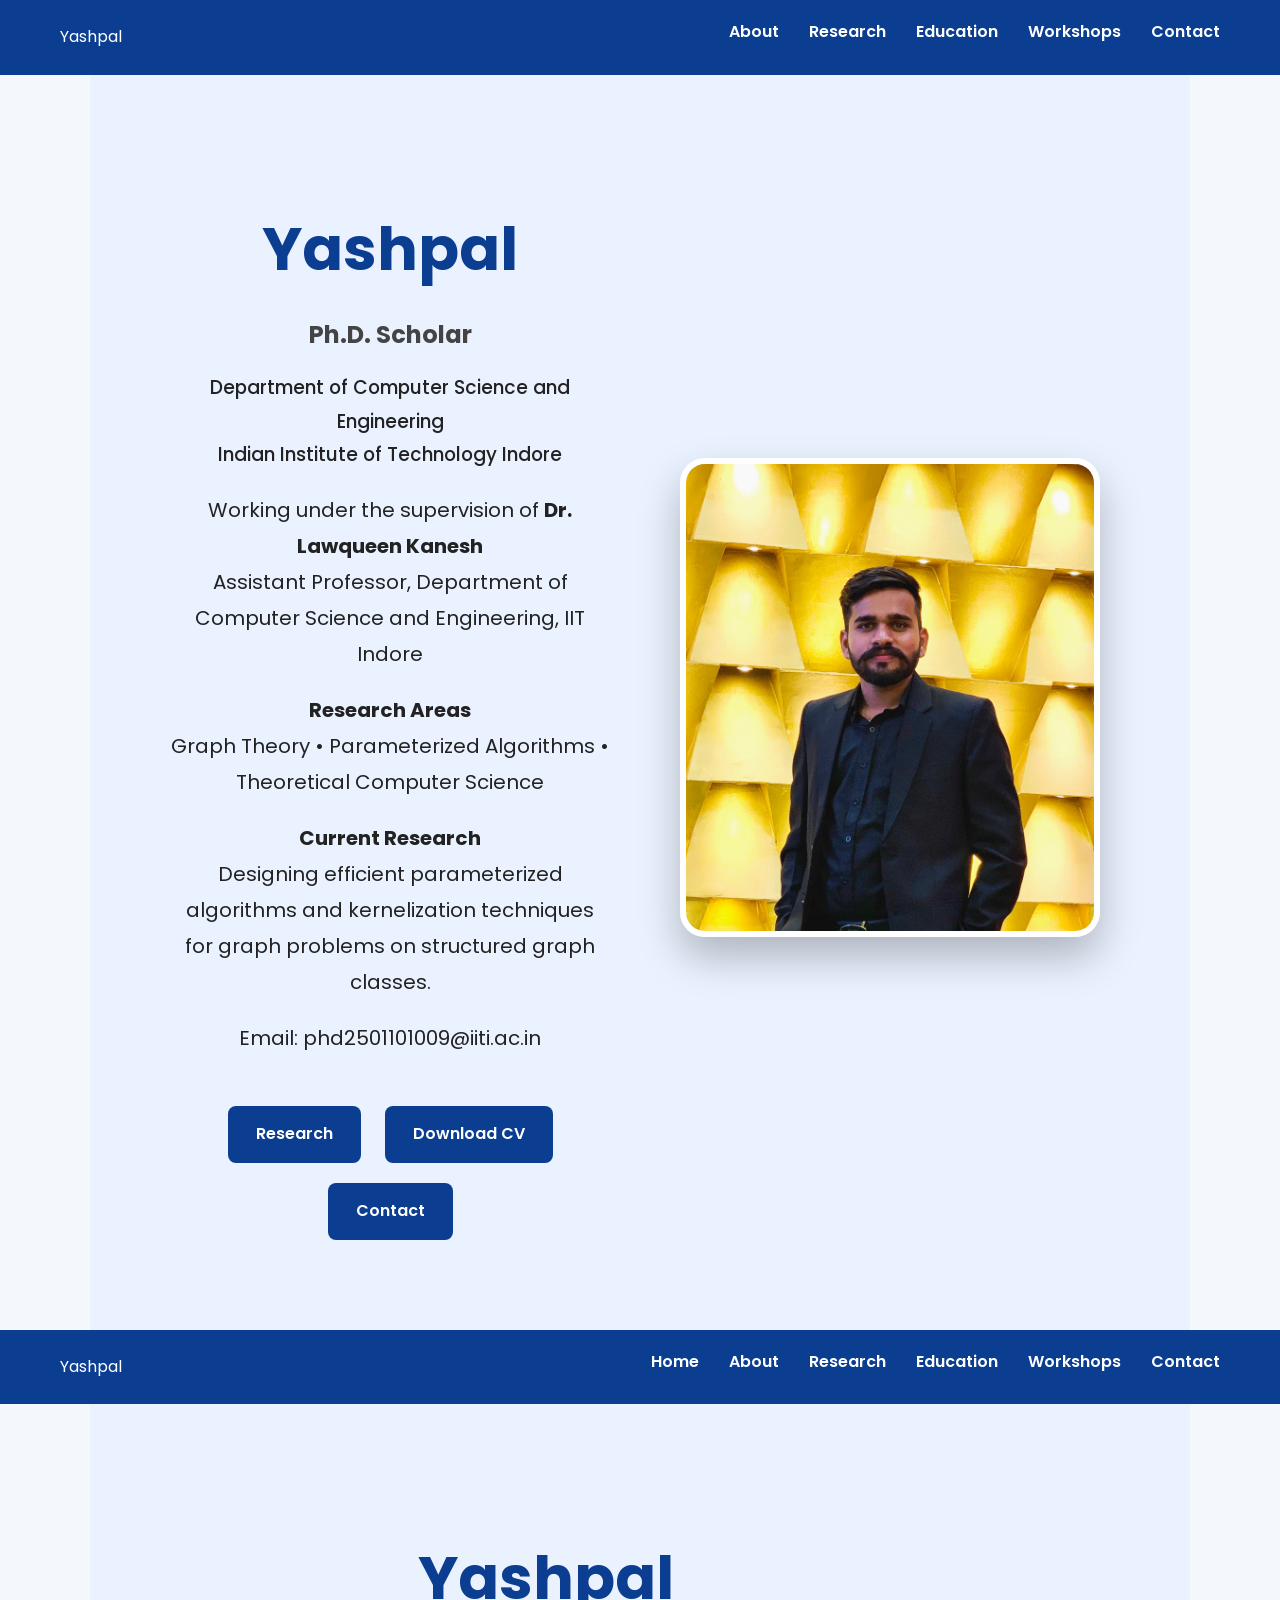
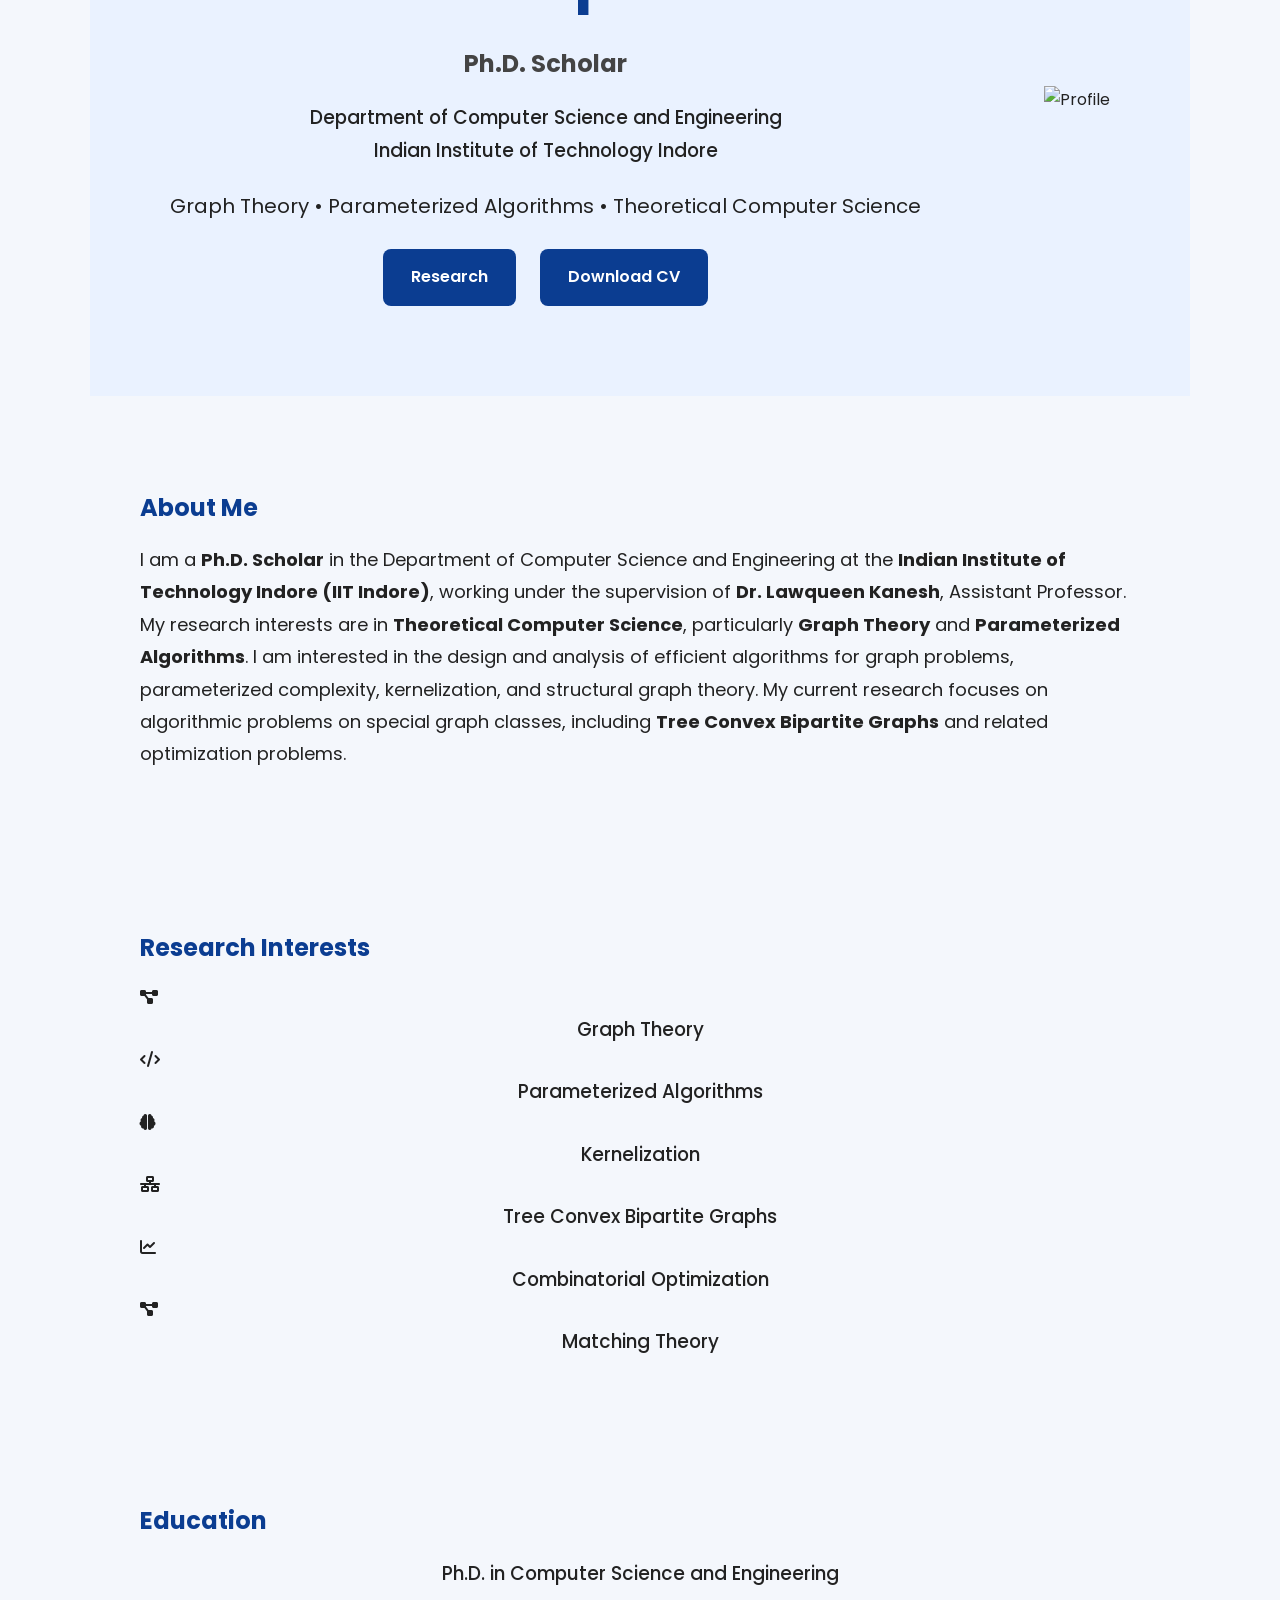
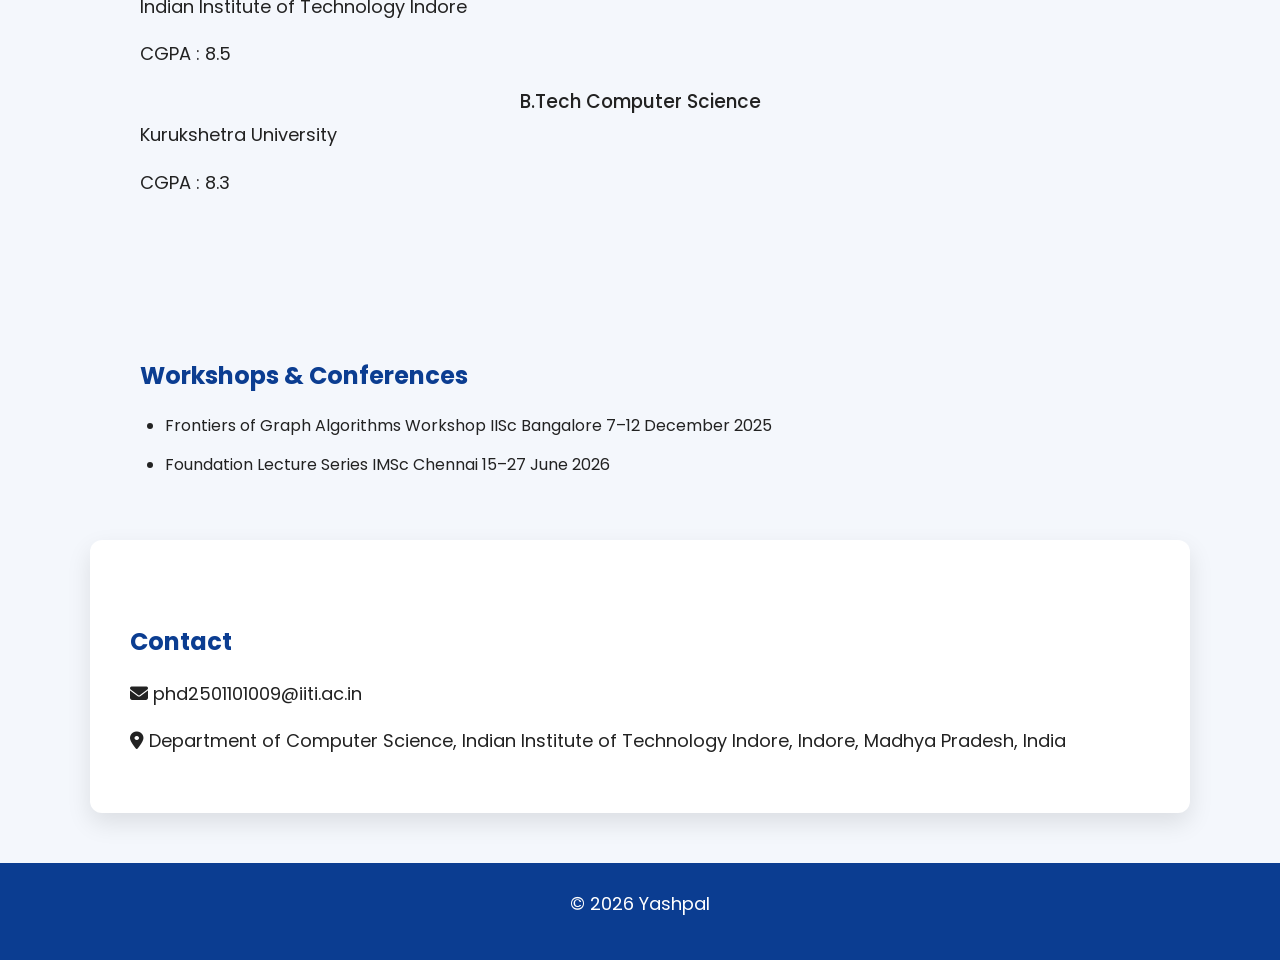
==== index.html @ 0d375c2a "Update index.html" ====
<!DOCTYPE html>
<html lang="en">

<head>

<meta charset="UTF-8">
<meta name="viewport" content="width=device-width, initial-scale=1.0">

<title>Yashpal | Ph.D. Scholar | IIT Indore</title>
<link rel="stylesheet" href="css/style.css">
<link rel="stylesheet" href="css/style.css">

<link
href="https://cdnjs.cloudflare.com/ajax/libs/font-awesome/6.6.0/css/all.min.css"
rel="stylesheet">

<link
href="https://fonts.googleapis.com/css2?family=Poppins:wght@300;400;500;600;700&display=swap"
rel="stylesheet">
<link rel="stylesheet" href="https://cdnjs.cloudflare.com/ajax/libs/font-awesome/6.7.2/css/all.min.css">
</head>

<body>
  <!-- ================= NAVIGATION ================= -->

<header>

<nav class="navbar">

<div class="logo">

Yashpal

</div>

<ul>

<li><a href="#about">About</a></li>

<li><a href="#research">Research</a></li>

<li><a href="#education">Education</a></li>

<li><a href="#workshops">Workshops</a></li>

<li><a href="#contact">Contact</a></li>

</ul>

</nav>

</header>

<!-- ================= HERO ================= -->

<section class="hero">

<div class="hero-text">

<h1>Yashpal</h1>

<h2>Ph.D. Scholar</h2>

<h3>

Department of Computer Science and Engineering

<br>

Indian Institute of Technology Indore

</h3>

<p>

Working under the supervision of

<b>Dr. Lawqueen Kanesh</b>

<br>

Assistant Professor,

Department of Computer Science and Engineering,

IIT Indore

</p>

<p>

<b>Research Areas</b>

<br>

Graph Theory • Parameterized Algorithms • Theoretical Computer Science

</p>
  <p>

<b>Current Research</b>

<br>

Designing efficient parameterized algorithms and kernelization techniques for graph problems on structured graph classes.

</p>

<p>

Email:

phd2501101009@iiti.ac.in

</p>
<div class="hero-buttons">

<a href="#research" class="btn">

Research

</a>

<a href="resume.pdf"

class="btn">

Download CV

</a>

<a href="#contact"

class="btn">

Contact

</a>

</div>
</div>
<div class="hero-image">

<img src="profile.jpg" alt="Yashpal">

</div>
</section>

<!-- ================= NAVBAR ================= -->

<nav class="navbar">

<div class="logo">

Yashpal

</div>

<ul>

<li><a href="#home">Home</a></li>

<li><a href="#about">About</a></li>

<li><a href="#research">Research</a></li>

<li><a href="#education">Education</a></li>

<li><a href="#workshops">Workshops</a></li>

<li><a href="#contact">Contact</a></li>

</ul>

</nav>

<!-- ================= HERO ================= -->

<section id="home" class="hero">

<div class="hero-left">

<h1>Yashpal</h1>

<h2>Ph.D. Scholar</h2>

<h3>

Department of Computer Science and Engineering

<br>

Indian Institute of Technology Indore

</h3>

<p>

Graph Theory • Parameterized Algorithms •

Theoretical Computer Science

</p>

<div class="buttons">

<a href="#research" class="btn">

Research

</a>

<a href="resume.pdf"

class="btn btn2"

download>

Download CV

</a>

</div>

</div>

<div class="hero-right">

<img src="images/profile.jpg"

alt="Profile">

</div>

</section>

<!-- ================= ABOUT ================= -->

<section id="about">

<h2>About Me</h2>

<p>

I am a <b>Ph.D. Scholar</b> in the Department of Computer Science and Engineering at the <b>Indian Institute of Technology Indore (IIT Indore)</b>, working under the supervision of <b>Dr. Lawqueen Kanesh</b>, Assistant Professor.

My research interests are in <b>Theoretical Computer Science</b>, particularly <b>Graph Theory</b> and <b>Parameterized Algorithms</b>. I am interested in the design and analysis of efficient algorithms for graph problems, parameterized complexity, kernelization, and structural graph theory. My current research focuses on algorithmic problems on special graph classes, including <b>Tree Convex Bipartite Graphs</b> and related optimization problems.

</p>

</section>

<!-- ================= RESEARCH ================= -->

<section id="research">

<h2>Research Interests</h2>

<div class="cards">

<div class="card">

<i class="fa-solid fa-project-diagram"></i>

<h3>Graph Theory</h3>

</div>

<div class="card">

<i class="fa-solid fa-code"></i>

<h3>Parameterized Algorithms</h3>

</div>

<div class="card">

<i class="fa-solid fa-brain"></i>

<h3>Kernelization</h3>

</div>

<div class="card">

<i class="fa-solid fa-network-wired"></i>

<h3>Tree Convex Bipartite Graphs</h3>

</div>
<div class="card">

<i class="fa-solid fa-chart-line"></i>

<h3>Combinatorial Optimization</h3>

</div>
  <div class="card">

<i class="fa-solid fa-diagram-project"></i>

<h3>Matching Theory</h3>

</div>
</div>

</section>

<!-- ================= EDUCATION ================= -->

<section id="education">

<h2>Education</h2>

<div class="timeline">

<div class="item">

<h3>

Ph.D. in Computer Science and Engineering

</h3>

<p>

Indian Institute of Technology Indore

</p>

<p>

CGPA : 8.5

</p>

</div>

<div class="item">

<h3>

B.Tech Computer Science

</h3>

<p>

Kurukshetra University

</p>

<p>

CGPA : 8.3

</p>

</div>

</div>

</section>

<!-- ================= WORKSHOPS ================= -->

<section id="workshops">

<h2>Workshops & Conferences</h2>

<ul>

<li>

Frontiers of Graph Algorithms Workshop

IISc Bangalore

7–12 December 2025

</li>

<li>

Foundation Lecture Series

IMSc Chennai

15–27 June 2026

</li>

</ul>

</section>

<!-- ================= CONTACT ================= -->

<section id="contact">

<h2>Contact</h2>

<p>

<i class="fa-solid fa-envelope"></i>

phd2501101009@iiti.ac.in

</p>

<p>

<i class="fa-solid fa-location-dot"></i>

Department of Computer Science,

Indian Institute of Technology Indore,

Indore,

Madhya Pradesh,

India

</p>

</section>

<footer>

<p>

© 2026 Yashpal

</p>

</footer>

<script src="js/script.js"></script>

</body>

</html>
---- css/style.css ----
/* ===========================
   Google Font
=========================== */

@import url('https://fonts.googleapis.com/css2?family=Poppins:wght@300;400;500;600;700&display=swap');

/* ===========================
   Reset
=========================== */

*{
    margin:0;
    padding:0;
    box-sizing:border-box;
    font-family:'Poppins',sans-serif;
}

/* ===========================
   Body
=========================== */

body{

    background:#f4f7fc;

    color:#222;

    line-height:1.8;

}

/* ===========================
   Headings
=========================== */

h1{

    font-size:55px;

    color:#0b3d91;

    text-align:center;

    margin-top:40px;

}

h2{

    color:#0b3d91;

    margin-top:40px;

    margin-bottom:15px;

}

h3{

    text-align:center;

    font-weight:500;

}

/* ===========================
   Paragraph
=========================== */

p{

    font-size:18px;

    margin-bottom:15px;

}

/* ===========================
   List
=========================== */

ul{

    margin-left:25px;

}

li{

    margin-bottom:10px;

}

/* ===========================
   Section
=========================== */

section{

    max-width:1100px;

    margin:auto;

    padding:50px;

}

/* ===========================
   Horizontal Line
=========================== */

hr{

    margin:40px 0;

    border:1px solid #ddd;

}

/* ===========================
   Contact
=========================== */

#contact{

    background:white;

    padding:40px;

    border-radius:12px;

    box-shadow:0px 10px 25px rgba(0,0,0,0.1);

}

/* ===========================
   Footer
=========================== */

footer{

    text-align:center;

    padding:25px;

    background:#0b3d91;

    color:white;

    margin-top:50px;

}
/* ================= NAVBAR ================= */

.navbar{

display:flex;

justify-content:space-between;

align-items:center;

background:#0B3D91;

padding:18px 60px;

color:white;

}

.navbar ul{

display:flex;

list-style:none;

gap:30px;

}

.navbar a{

text-decoration:none;

color:white;

font-weight:600;

}

.navbar a:hover{

color:#FFD54F;

}

/* ================= HERO ================= */

.hero{

padding:80px;

text-align:center;

background:#EAF2FF;

}

.hero h1{

font-size:60px;

color:#0B3D91;

}

.hero h2{

color:#444;

margin-top:10px;

}

.hero p{

margin-top:20px;

font-size:20px;

}
/* ================= Buttons ================= */

.hero-buttons{

margin-top:40px;

}

.btn{

display:inline-block;

padding:14px 28px;

background:#0B3D91;

color:white;

text-decoration:none;

margin:10px;

border-radius:8px;

font-weight:600;

transition:.3s;

}

.btn:hover{

background:#FFD54F;

color:black;

transform:translateY(-3px);

}
/* ================= Hero Layout ================= */

.hero{

display:flex;

justify-content:space-between;

align-items:center;

padding:80px;

gap:60px;

flex-wrap:wrap;

}

.hero-text{

flex:1;

min-width:350px;

}

.hero-image{

flex:1;

text-align:center;

}

.hero-image img{

width:420px;

max-width:100%;

border-radius:25px;

box-shadow:0px 20px 40px rgba(0,0,0,.25);

border:6px solid white;

transition:.4s;

}

.hero-image img:hover{

transform:scale(1.03);

}
---- css/style.css ----
/* ===========================
   Google Font
=========================== */

@import url('https://fonts.googleapis.com/css2?family=Poppins:wght@300;400;500;600;700&display=swap');

/* ===========================
   Reset
=========================== */

*{
    margin:0;
    padding:0;
    box-sizing:border-box;
    font-family:'Poppins',sans-serif;
}

/* ===========================
   Body
=========================== */

body{

    background:#f4f7fc;

    color:#222;

    line-height:1.8;

}

/* ===========================
   Headings
=========================== */

h1{

    font-size:55px;

    color:#0b3d91;

    text-align:center;

    margin-top:40px;

}

h2{

    color:#0b3d91;

    margin-top:40px;

    margin-bottom:15px;

}

h3{

    text-align:center;

    font-weight:500;

}

/* ===========================
   Paragraph
=========================== */

p{

    font-size:18px;

    margin-bottom:15px;

}

/* ===========================
   List
=========================== */

ul{

    margin-left:25px;

}

li{

    margin-bottom:10px;

}

/* ===========================
   Section
=========================== */

section{

    max-width:1100px;

    margin:auto;

    padding:50px;

}

/* ===========================
   Horizontal Line
=========================== */

hr{

    margin:40px 0;

    border:1px solid #ddd;

}

/* ===========================
   Contact
=========================== */

#contact{

    background:white;

    padding:40px;

    border-radius:12px;

    box-shadow:0px 10px 25px rgba(0,0,0,0.1);

}

/* ===========================
   Footer
=========================== */

footer{

    text-align:center;

    padding:25px;

    background:#0b3d91;

    color:white;

    margin-top:50px;

}
/* ================= NAVBAR ================= */

.navbar{

display:flex;

justify-content:space-between;

align-items:center;

background:#0B3D91;

padding:18px 60px;

color:white;

}

.navbar ul{

display:flex;

list-style:none;

gap:30px;

}

.navbar a{

text-decoration:none;

color:white;

font-weight:600;

}

.navbar a:hover{

color:#FFD54F;

}

/* ================= HERO ================= */

.hero{

padding:80px;

text-align:center;

background:#EAF2FF;

}

.hero h1{

font-size:60px;

color:#0B3D91;

}

.hero h2{

color:#444;

margin-top:10px;

}

.hero p{

margin-top:20px;

font-size:20px;

}
/* ================= Buttons ================= */

.hero-buttons{

margin-top:40px;

}

.btn{

display:inline-block;

padding:14px 28px;

background:#0B3D91;

color:white;

text-decoration:none;

margin:10px;

border-radius:8px;

font-weight:600;

transition:.3s;

}

.btn:hover{

background:#FFD54F;

color:black;

transform:translateY(-3px);

}
/* ================= Hero Layout ================= */

.hero{

display:flex;

justify-content:space-between;

align-items:center;

padding:80px;

gap:60px;

flex-wrap:wrap;

}

.hero-text{

flex:1;

min-width:350px;

}

.hero-image{

flex:1;

text-align:center;

}

.hero-image img{

width:420px;

max-width:100%;

border-radius:25px;

box-shadow:0px 20px 40px rgba(0,0,0,.25);

border:6px solid white;

transition:.4s;

}

.hero-image img:hover{

transform:scale(1.03);

}
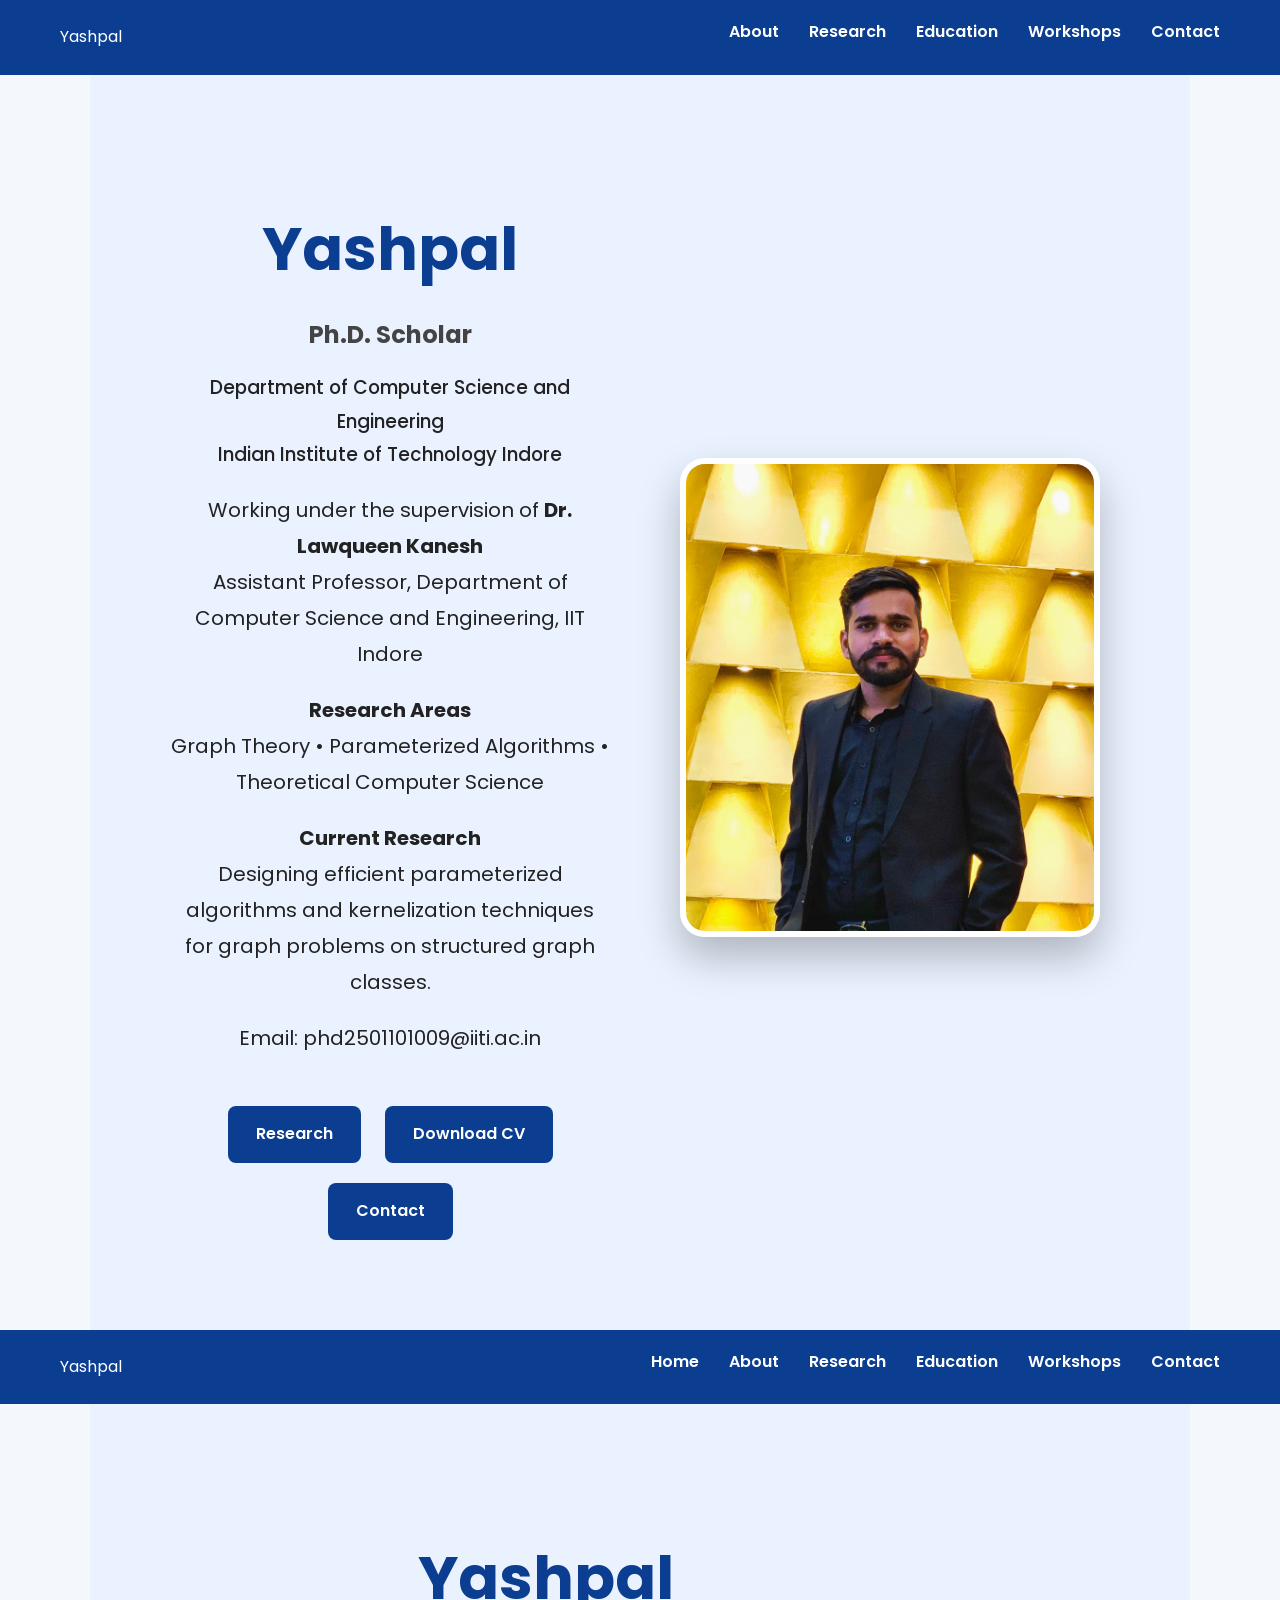
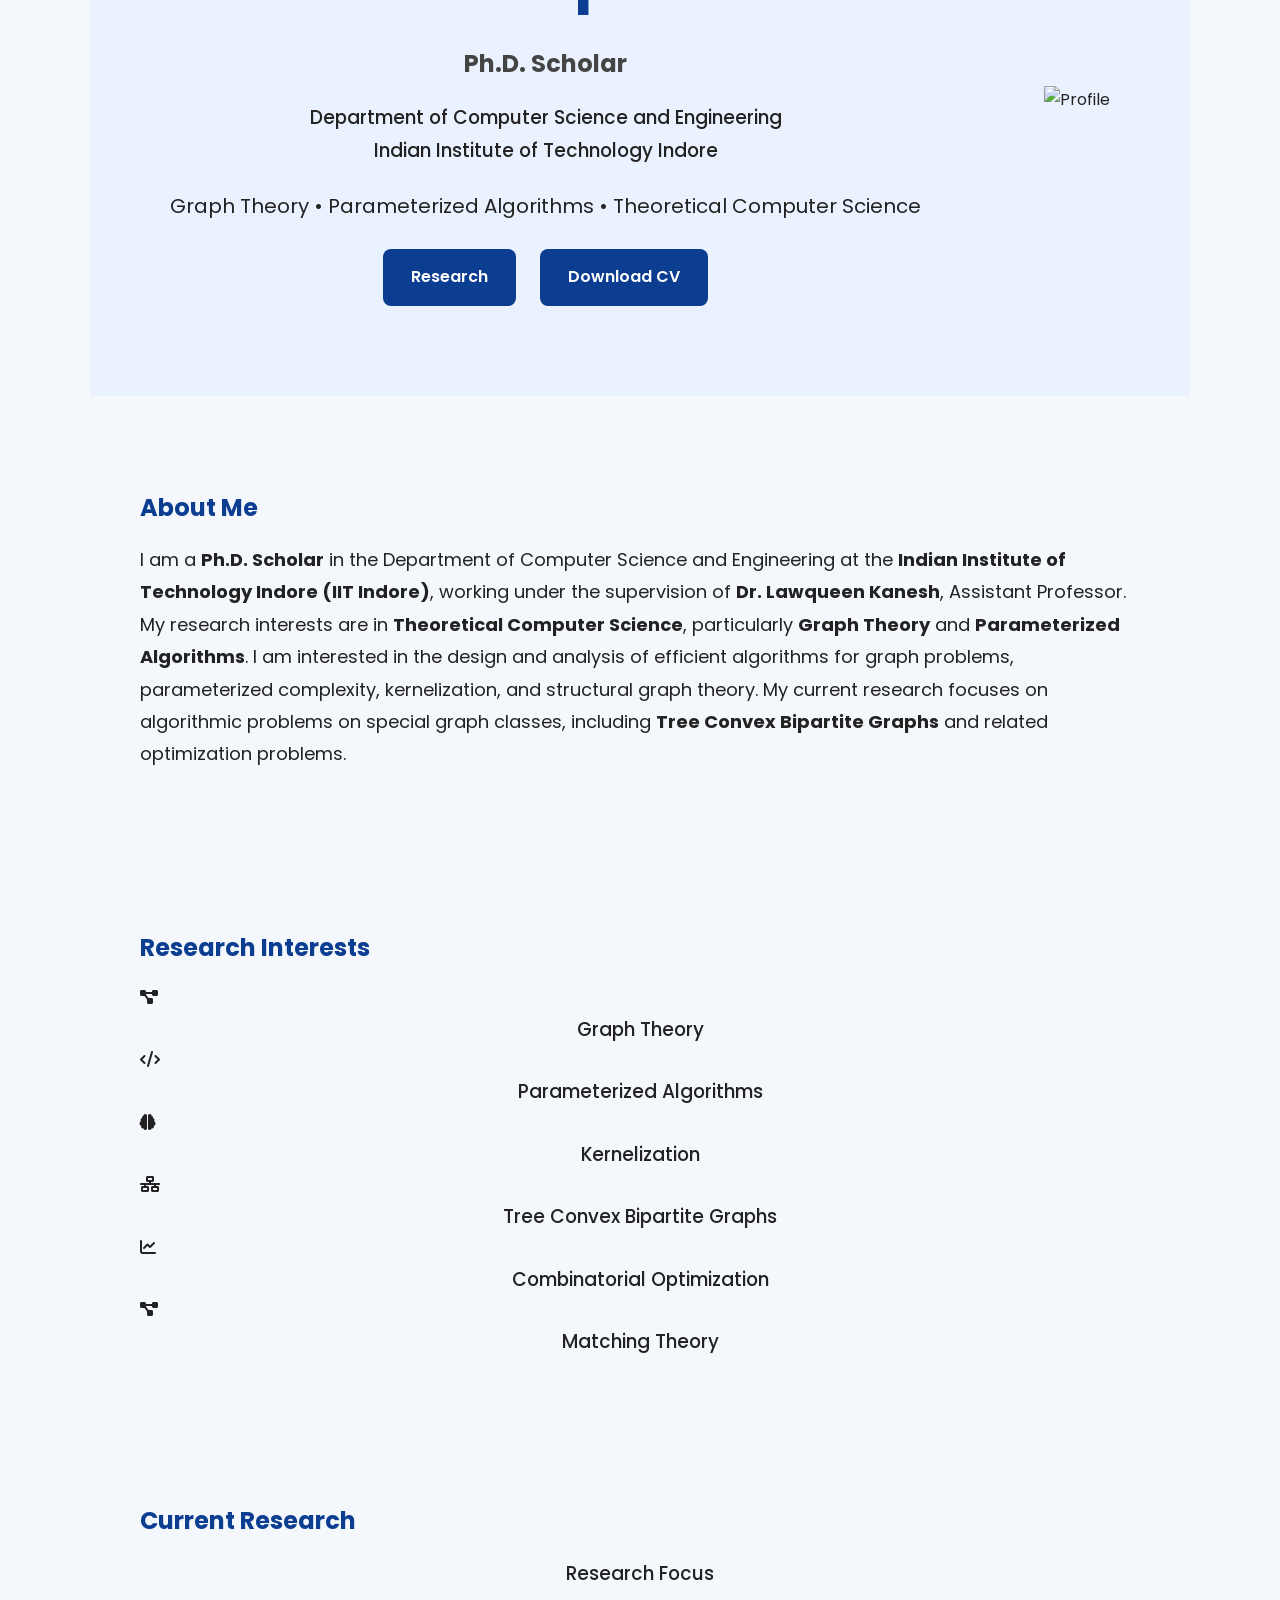
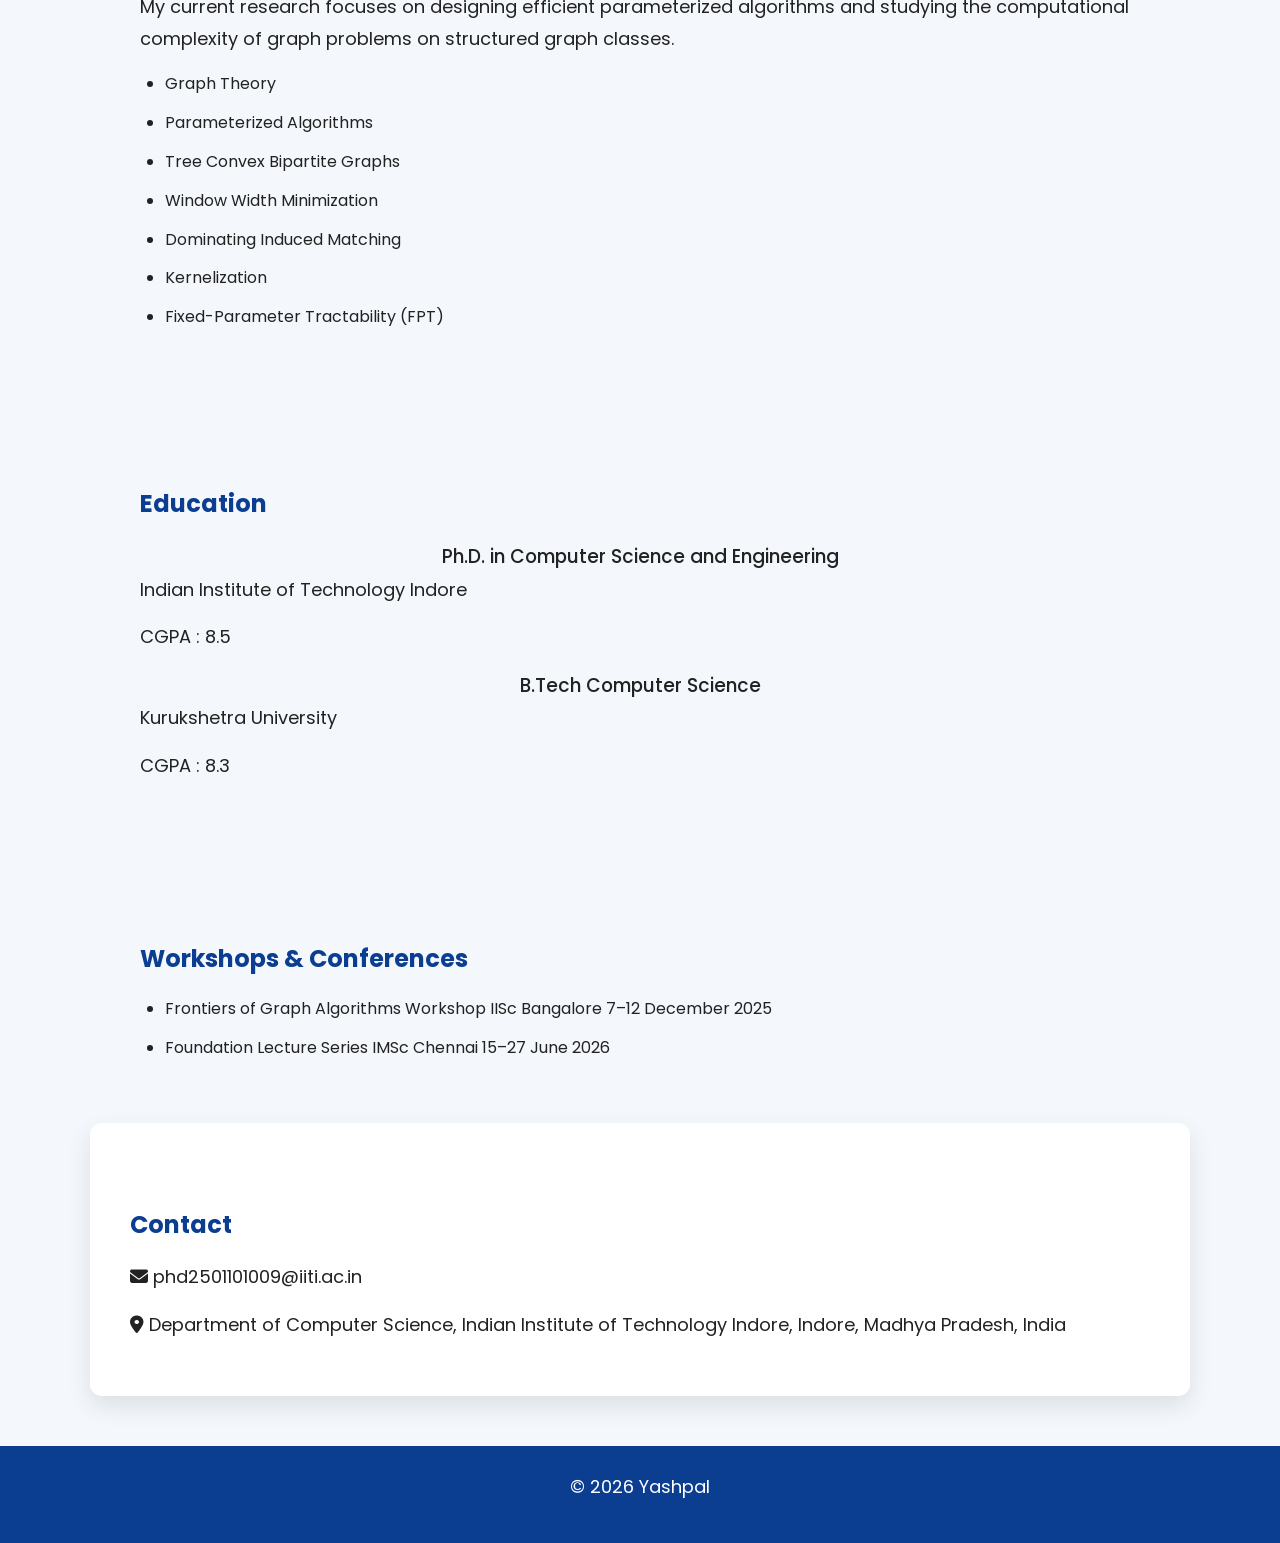
==== commit 40a0770b: "Update index.html" ====
--- a/index.html
+++ b/index.html
@@ -306,7 +306,43 @@
 </div>
 
 </section>
-
+<!-- ================= CURRENT RESEARCH ================= -->
+
+<section id="current-research">
+
+<h2>Current Research</h2>
+
+<div class="research-box">
+
+<h3>Research Focus</h3>
+
+<p>
+
+My current research focuses on designing efficient parameterized algorithms and studying the computational complexity of graph problems on structured graph classes.
+
+</p>
+
+<ul>
+
+<li>Graph Theory</li>
+
+<li>Parameterized Algorithms</li>
+
+<li>Tree Convex Bipartite Graphs</li>
+
+<li>Window Width Minimization</li>
+
+<li>Dominating Induced Matching</li>
+
+<li>Kernelization</li>
+
+<li>Fixed-Parameter Tractability (FPT)</li>
+
+</ul>
+
+</div>
+
+</section>
 <!-- ================= EDUCATION ================= -->
 
 <section id="education">
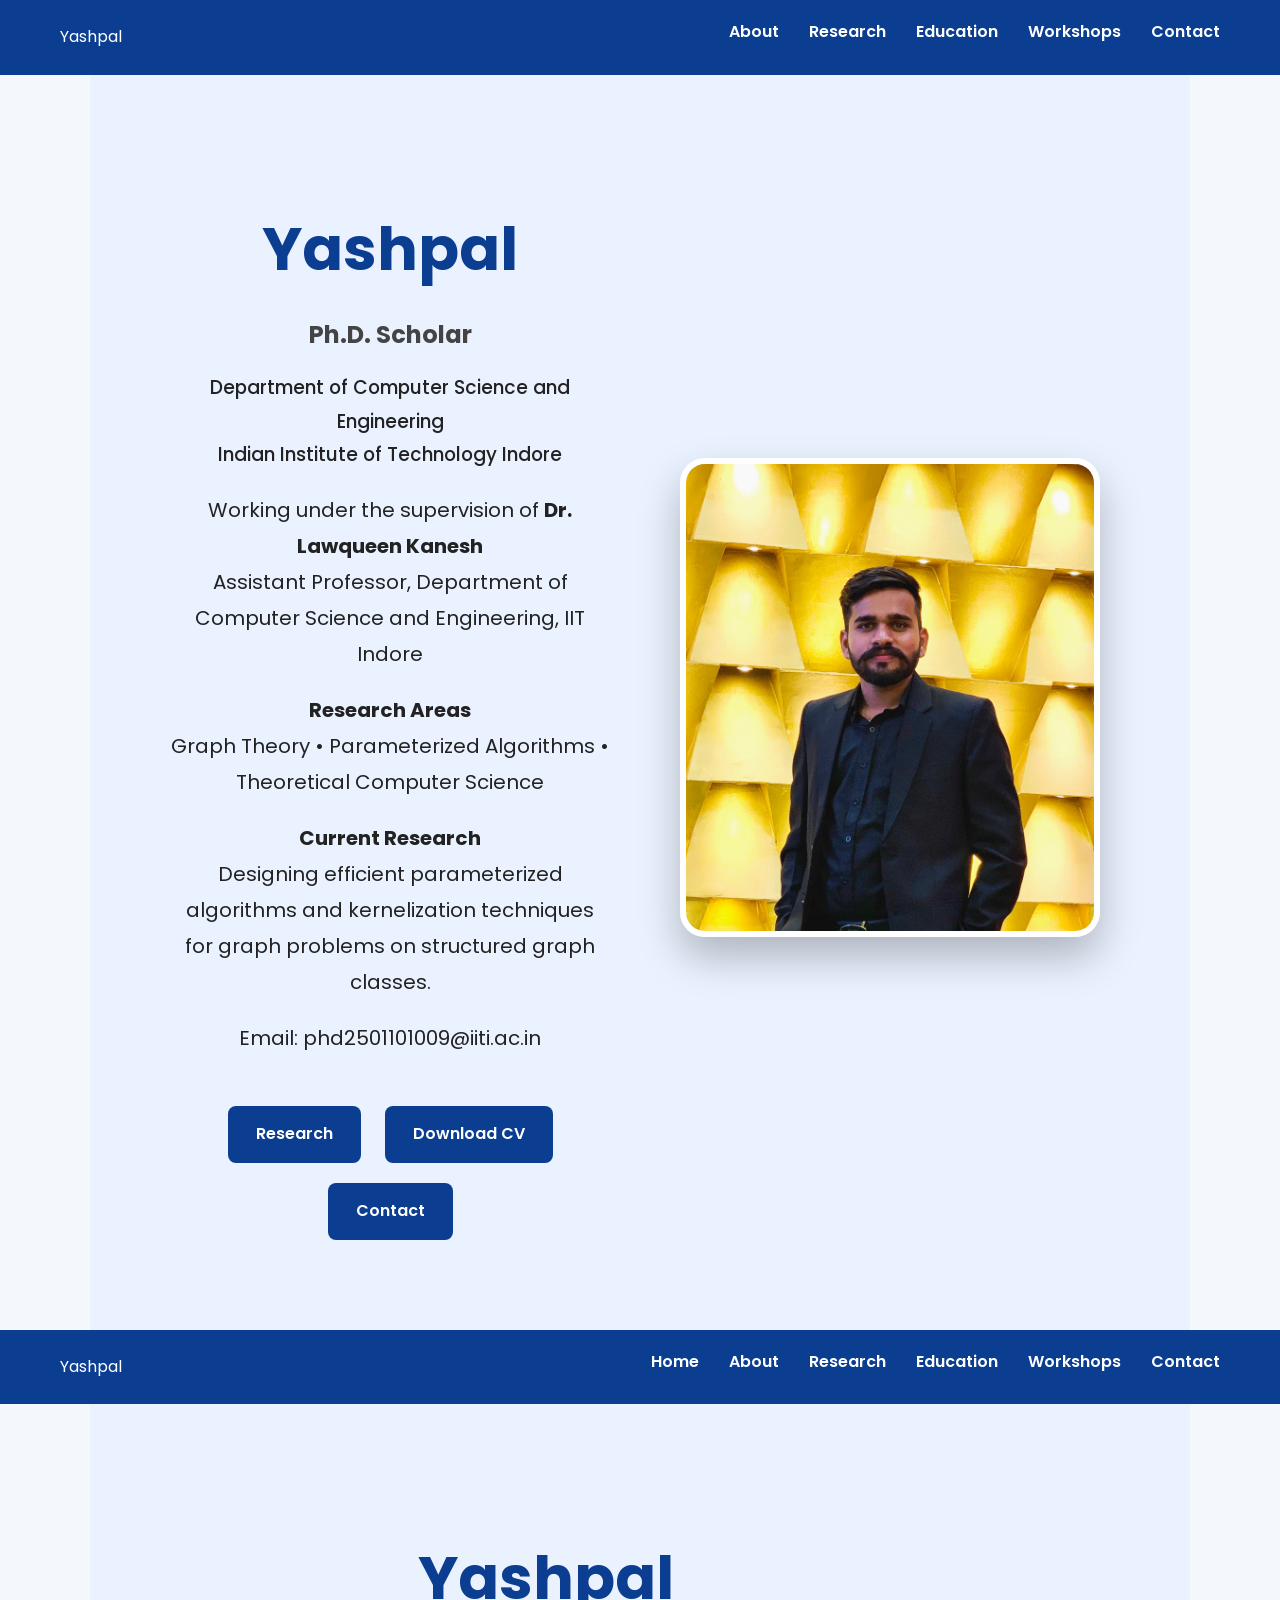
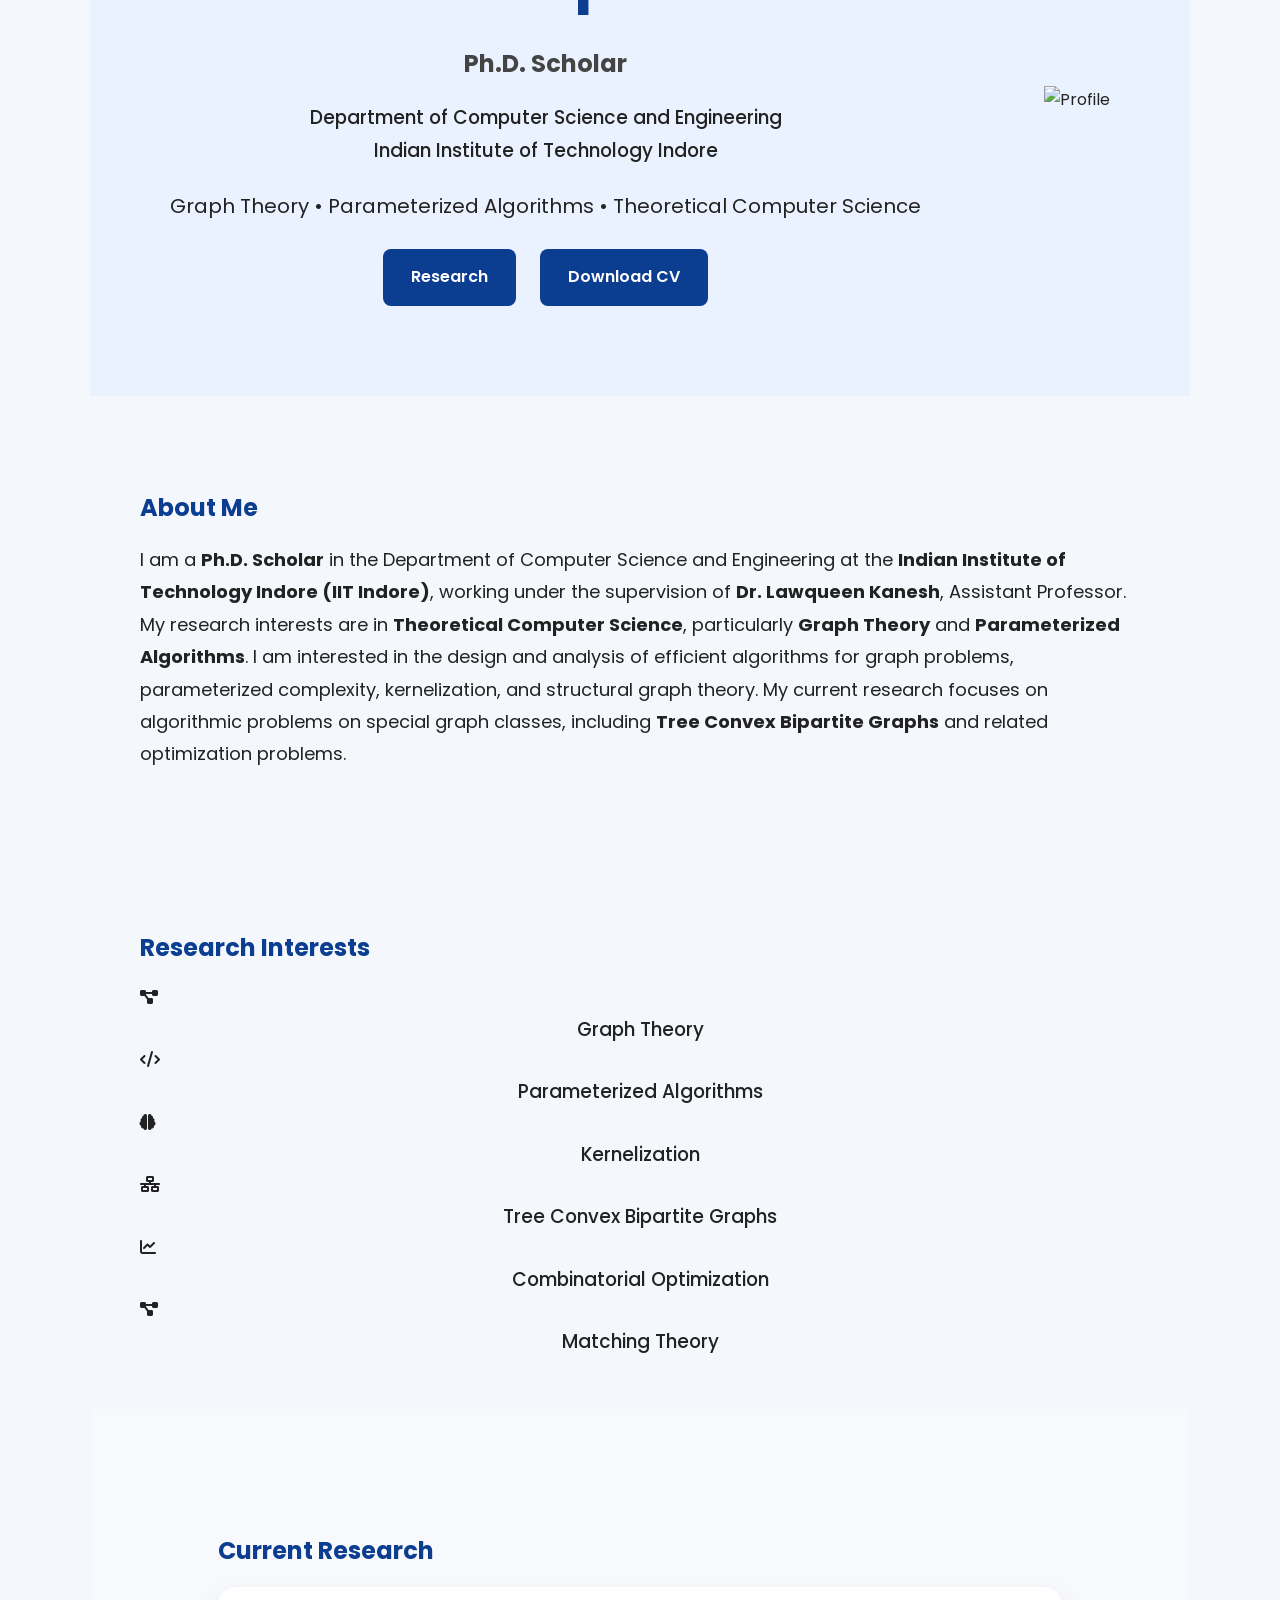
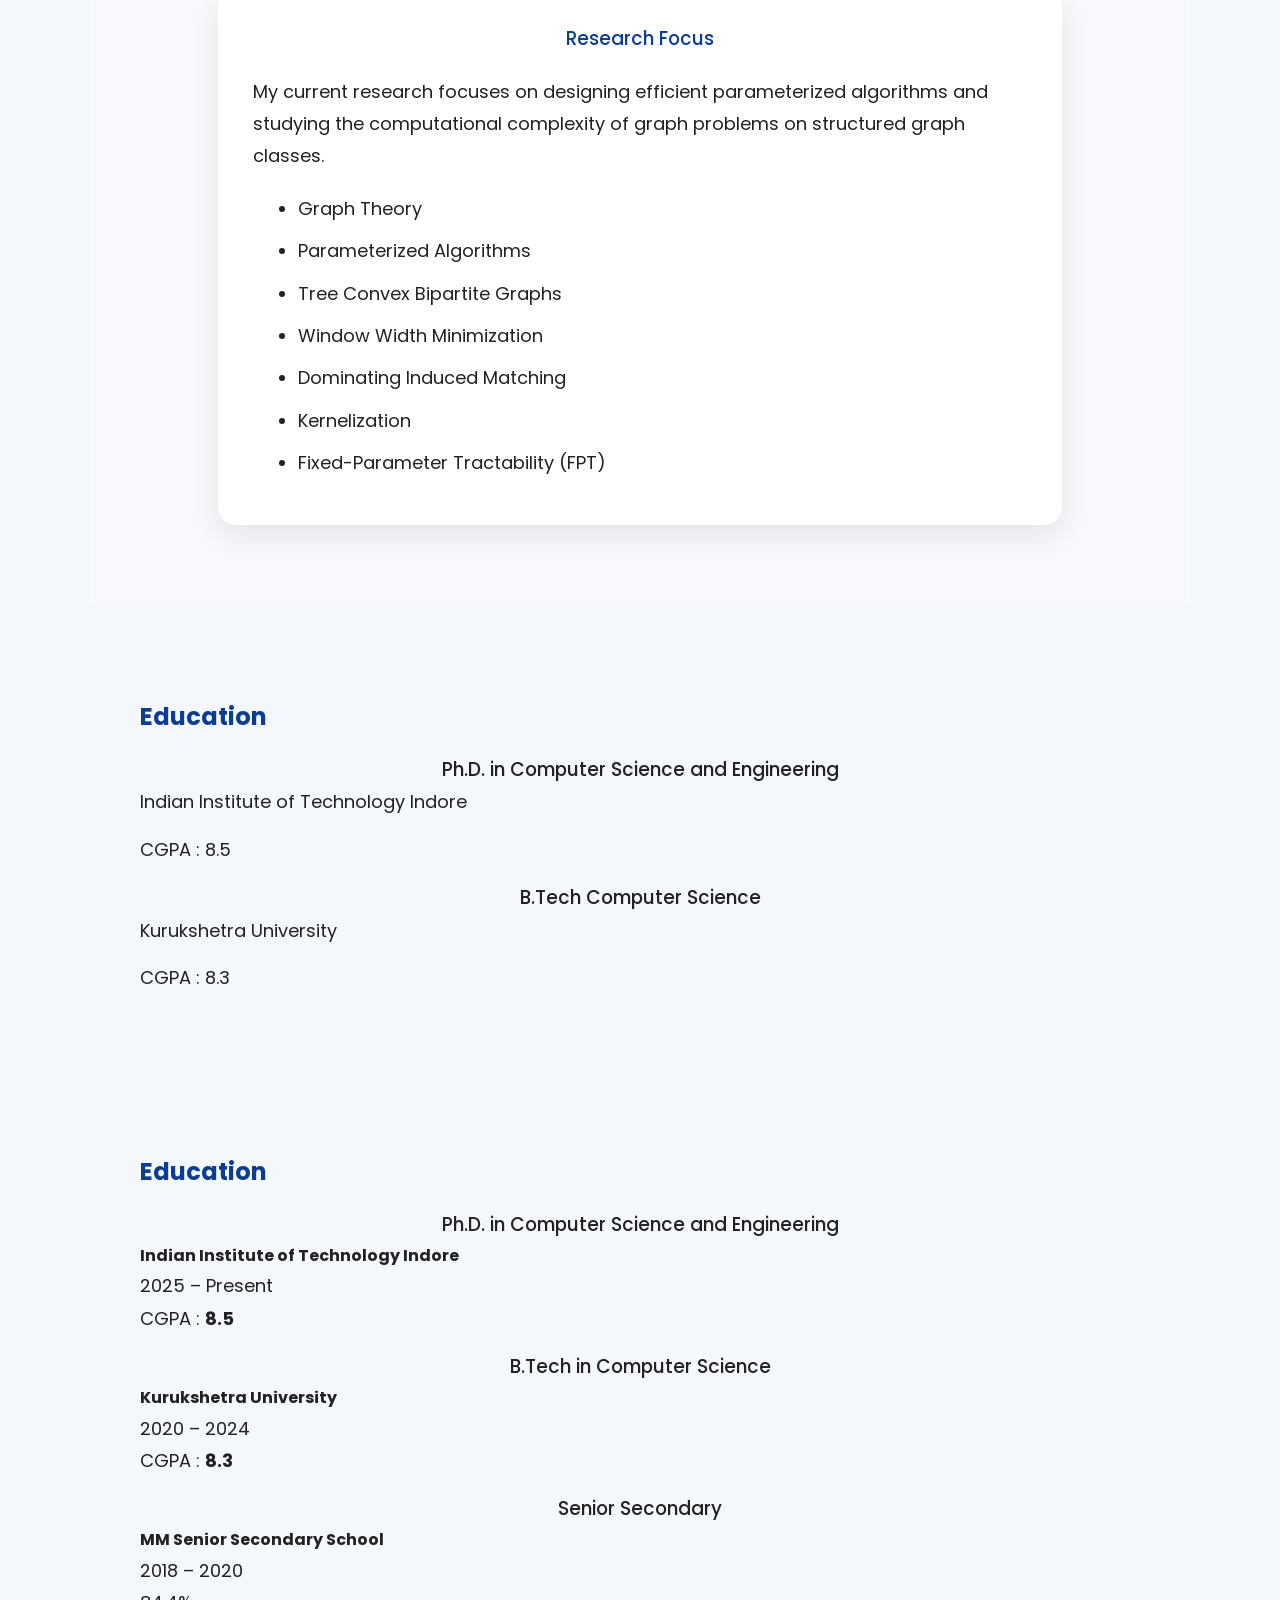
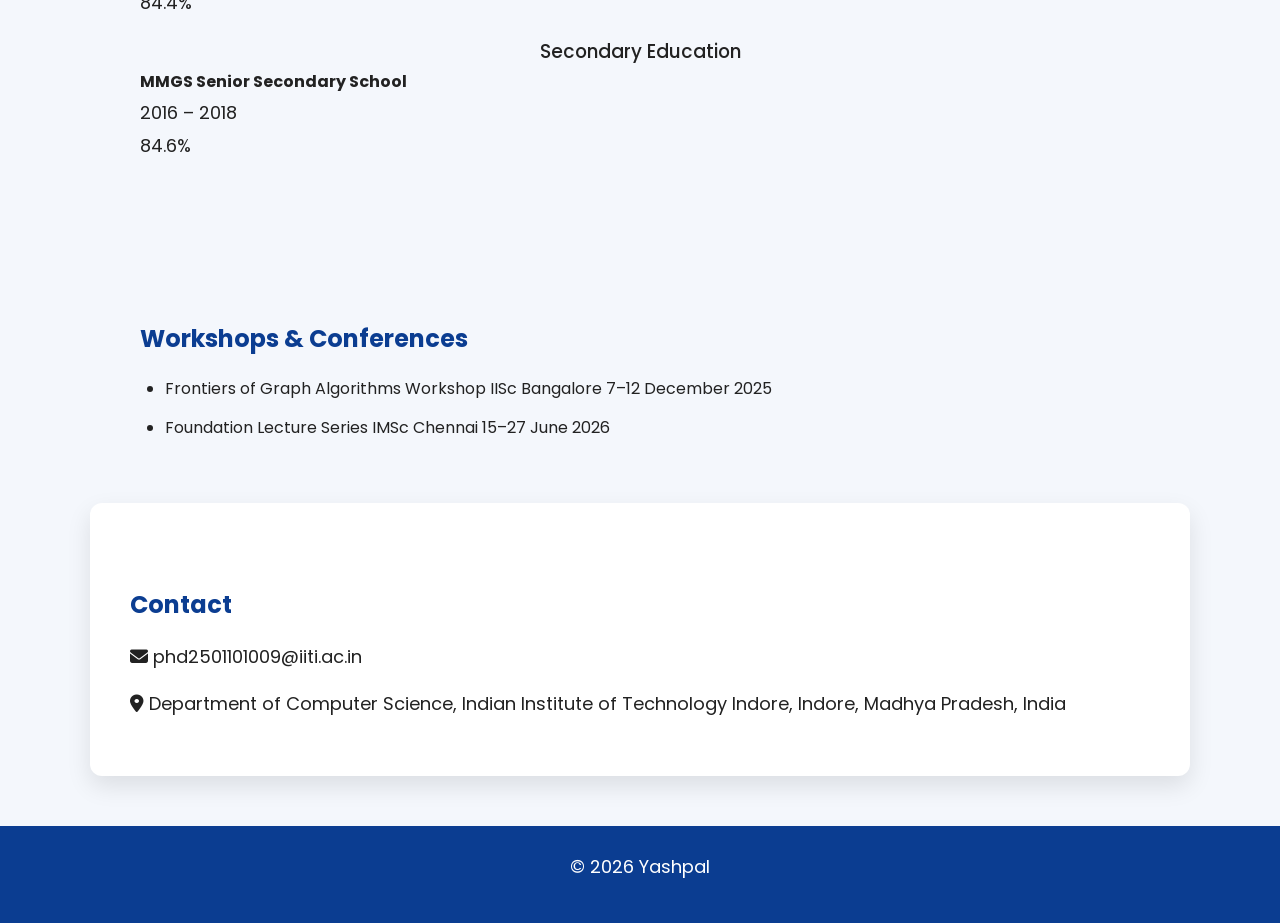
==== commit 97b91680: "Add education section to index.html" ====
--- a/index.html
+++ b/index.html
@@ -398,6 +398,89 @@
 </div>
 
 </section>
+  <!-- ================= EDUCATION ================= -->
+
+<section id="education">
+
+<h2>Education</h2>
+
+<div class="timeline">
+
+<div class="timeline-item">
+
+<h3>Ph.D. in Computer Science and Engineering</h3>
+
+<h4>Indian Institute of Technology Indore</h4>
+
+<p>
+
+2025 – Present
+
+<br>
+
+CGPA : <b>8.5</b>
+
+</p>
+
+</div>
+
+<div class="timeline-item">
+
+<h3>B.Tech in Computer Science</h3>
+
+<h4>Kurukshetra University</h4>
+
+<p>
+
+2020 – 2024
+
+<br>
+
+CGPA : <b>8.3</b>
+
+</p>
+
+</div>
+
+<div class="timeline-item">
+
+<h3>Senior Secondary</h3>
+
+<h4>MM Senior Secondary School</h4>
+
+<p>
+
+2018 – 2020
+
+<br>
+
+84.4%
+
+</p>
+
+</div>
+
+<div class="timeline-item">
+
+<h3>Secondary Education</h3>
+
+<h4>MMGS Senior Secondary School</h4>
+
+<p>
+
+2016 – 2018
+
+<br>
+
+84.6%
+
+</p>
+
+</div>
+
+</div>
+
+</section>
 
 <!-- ================= WORKSHOPS ================= -->
 
--- a/css/style.css
+++ b/css/style.css
@@ -323,3 +323,50 @@
 transform:scale(1.03);
 
 }
+/*==========================
+Current Research
+==========================*/
+
+#current-research{
+
+padding:80px 10%;
+
+background:#f8f9fc;
+
+}
+
+.research-box{
+
+background:white;
+
+padding:35px;
+
+border-radius:18px;
+
+box-shadow:0 12px 30px rgba(0,0,0,.08);
+
+}
+
+.research-box h3{
+
+color:#0B3D91;
+
+margin-bottom:20px;
+
+}
+
+.research-box ul{
+
+margin-top:20px;
+
+padding-left:20px;
+
+}
+
+.research-box li{
+
+margin:10px 0;
+
+font-size:18px;
+
+}
--- a/css/style.css
+++ b/css/style.css
@@ -323,3 +323,50 @@
 transform:scale(1.03);
 
 }
+/*==========================
+Current Research
+==========================*/
+
+#current-research{
+
+padding:80px 10%;
+
+background:#f8f9fc;
+
+}
+
+.research-box{
+
+background:white;
+
+padding:35px;
+
+border-radius:18px;
+
+box-shadow:0 12px 30px rgba(0,0,0,.08);
+
+}
+
+.research-box h3{
+
+color:#0B3D91;
+
+margin-bottom:20px;
+
+}
+
+.research-box ul{
+
+margin-top:20px;
+
+padding-left:20px;
+
+}
+
+.research-box li{
+
+margin:10px 0;
+
+font-size:18px;
+
+}
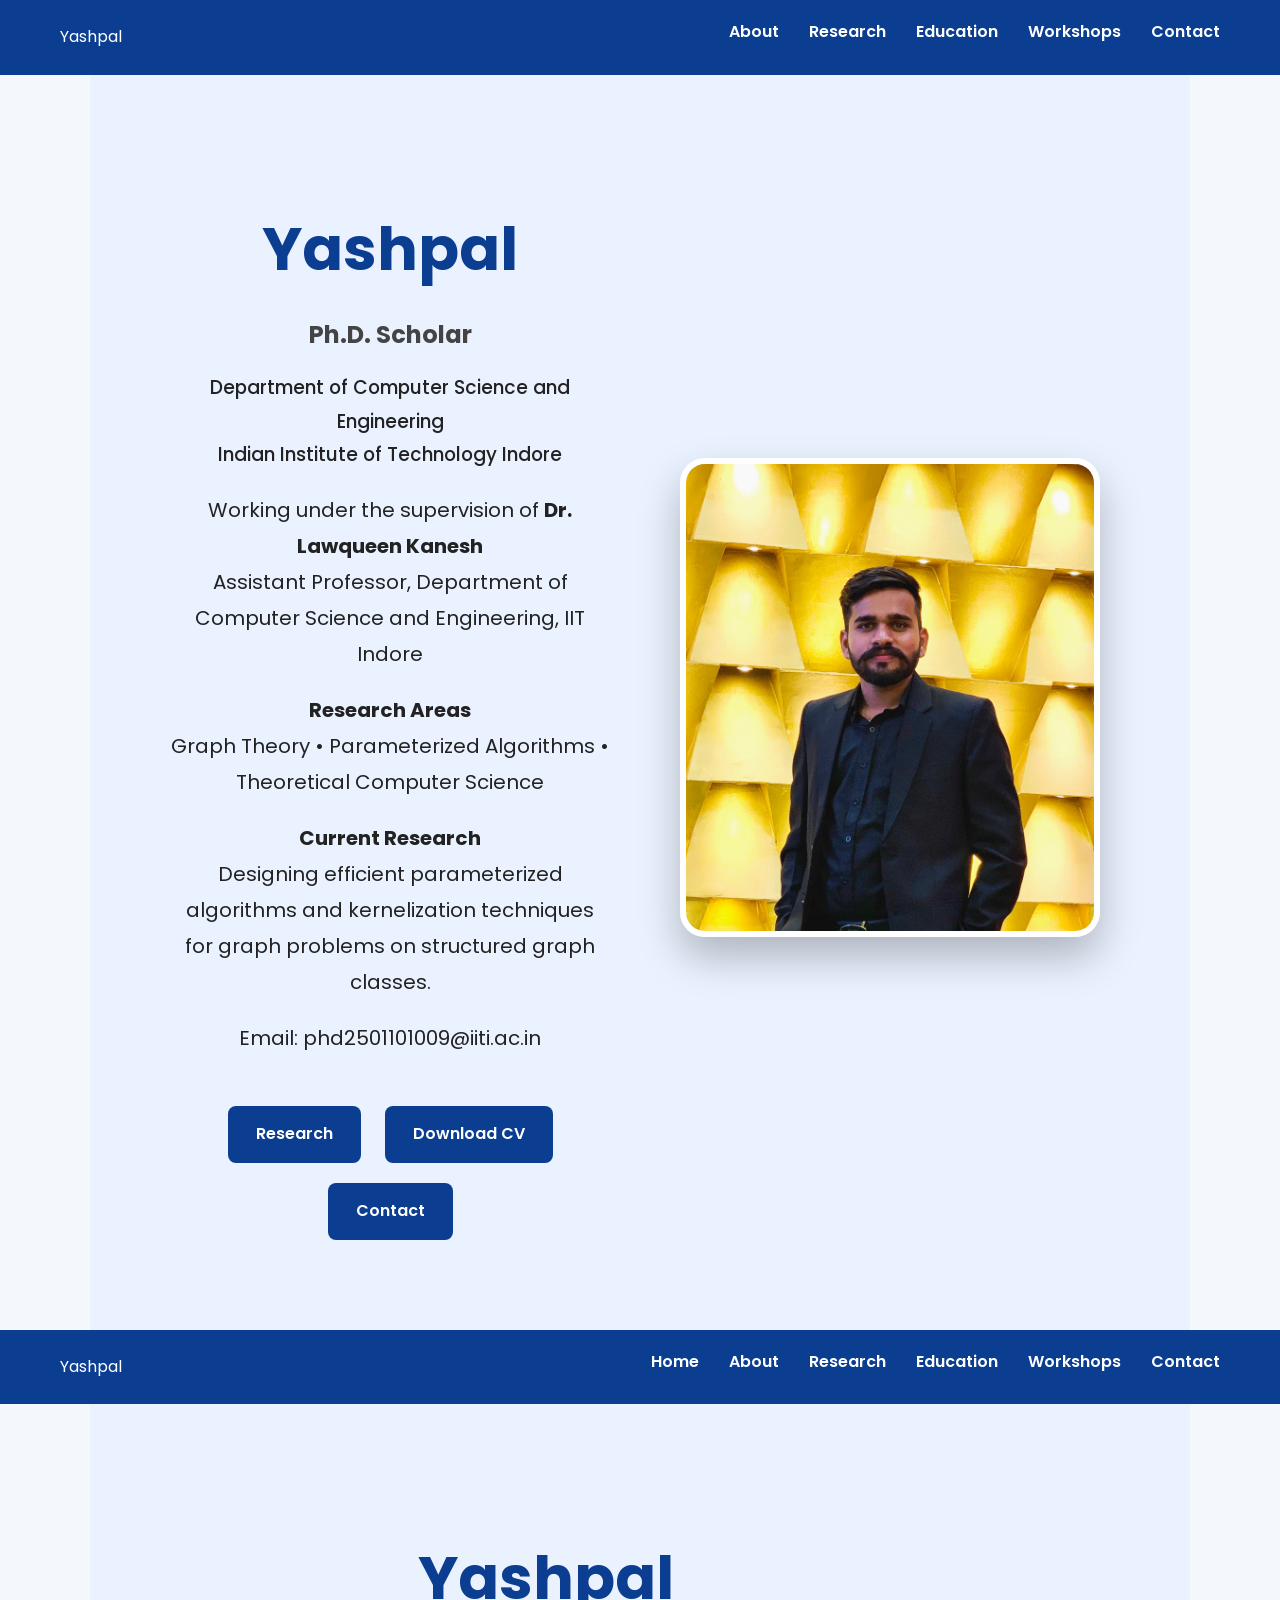
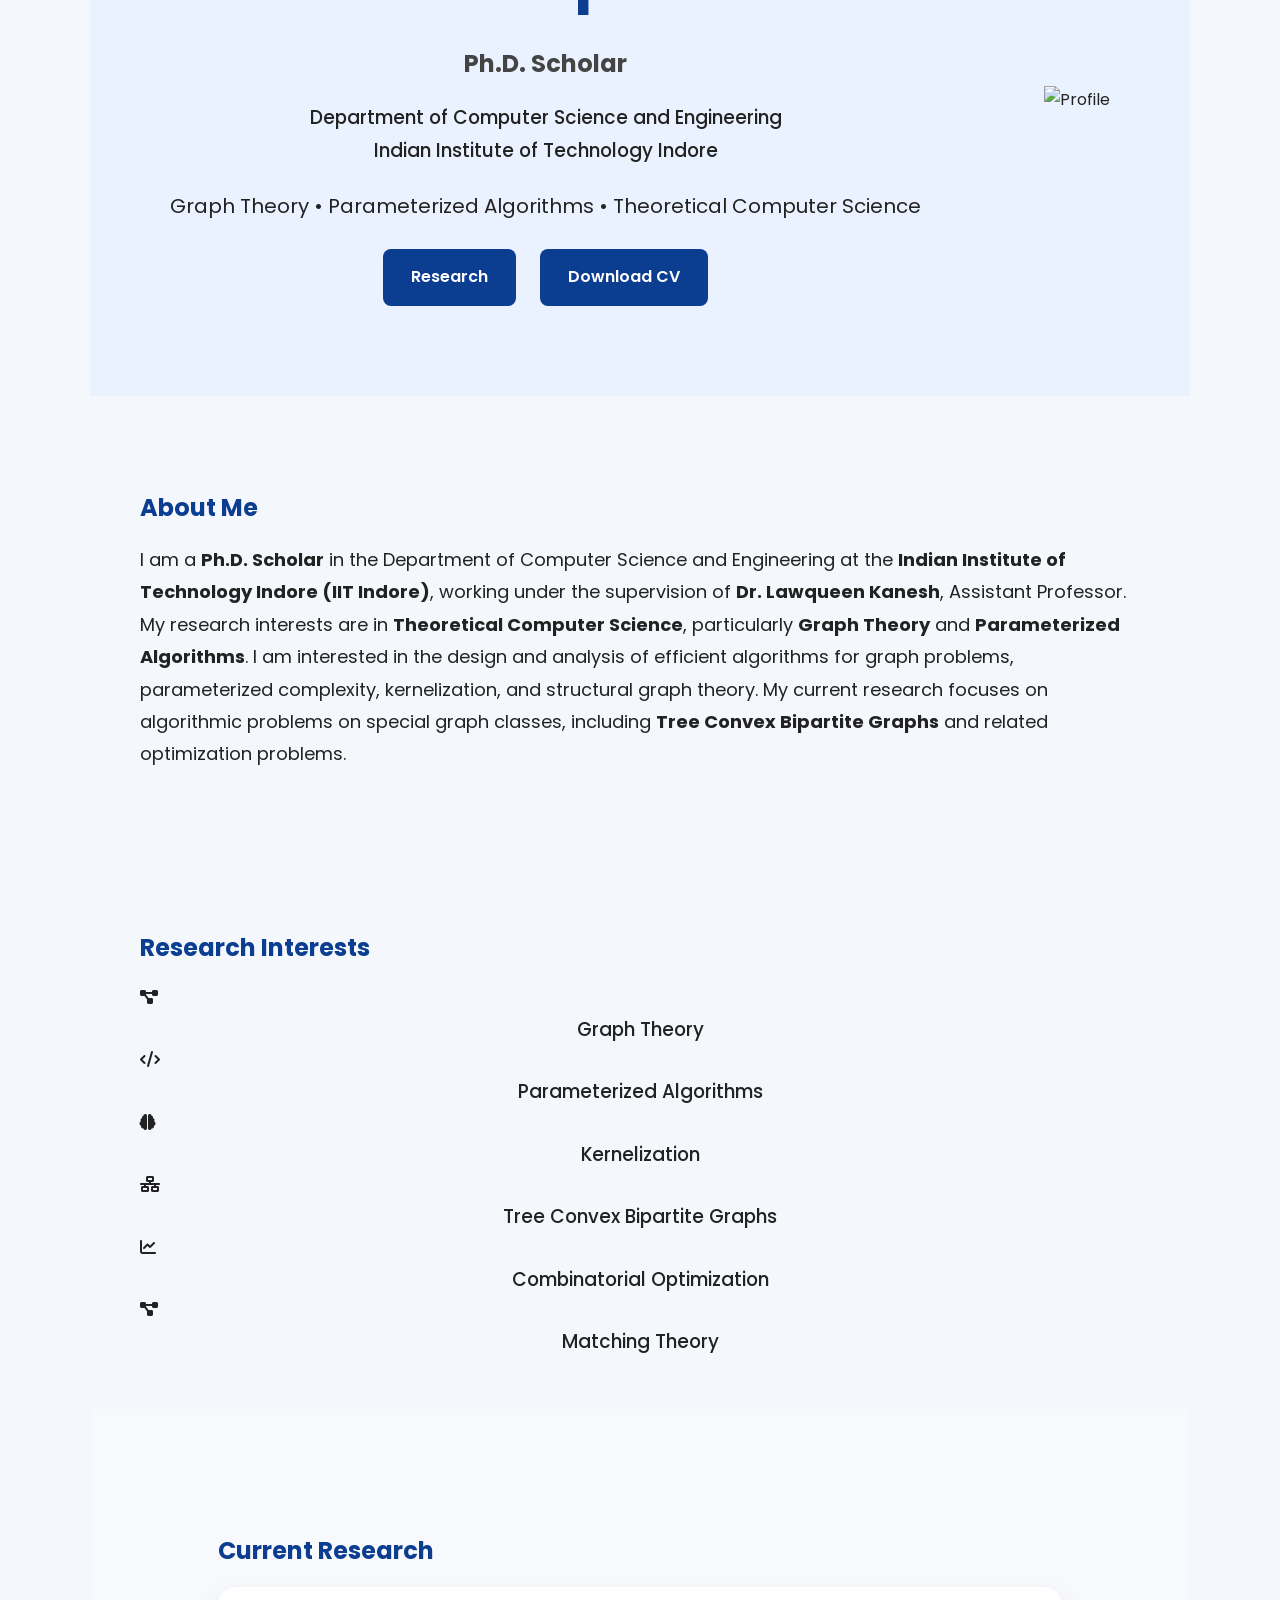
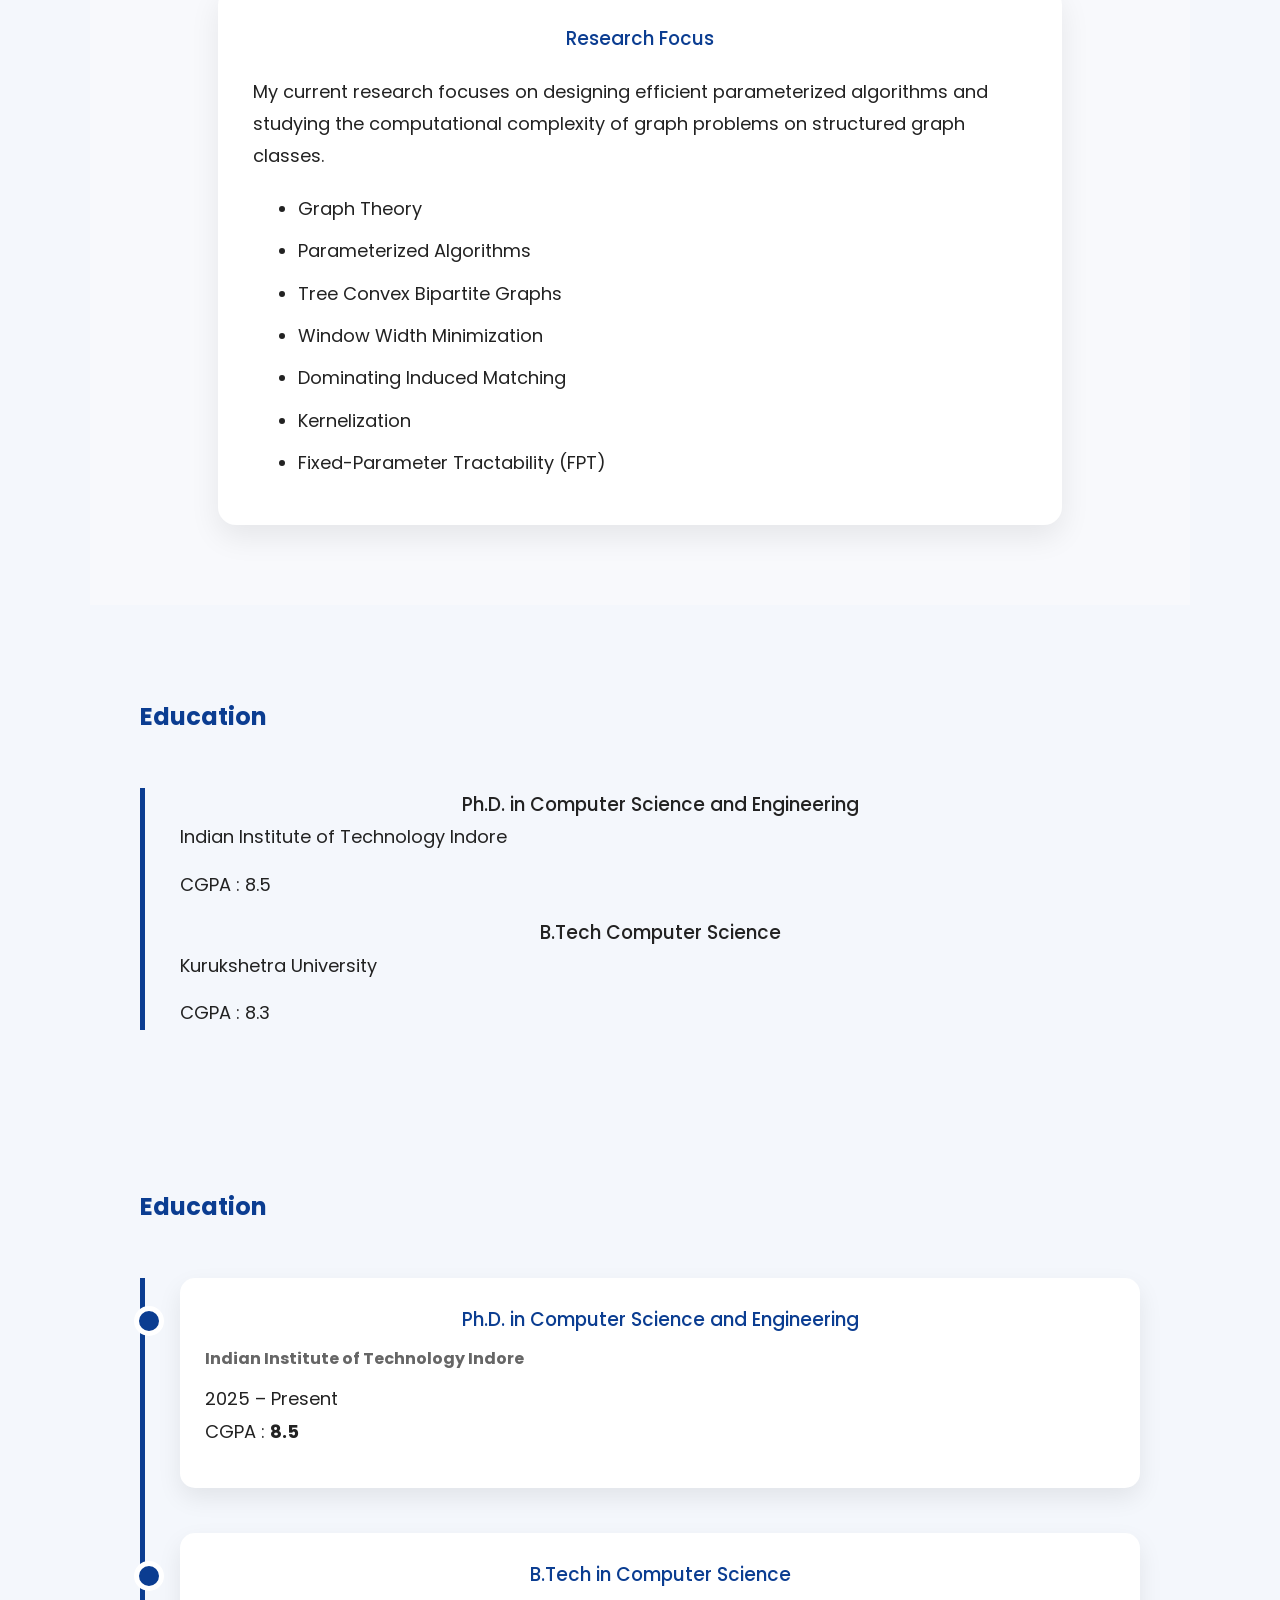
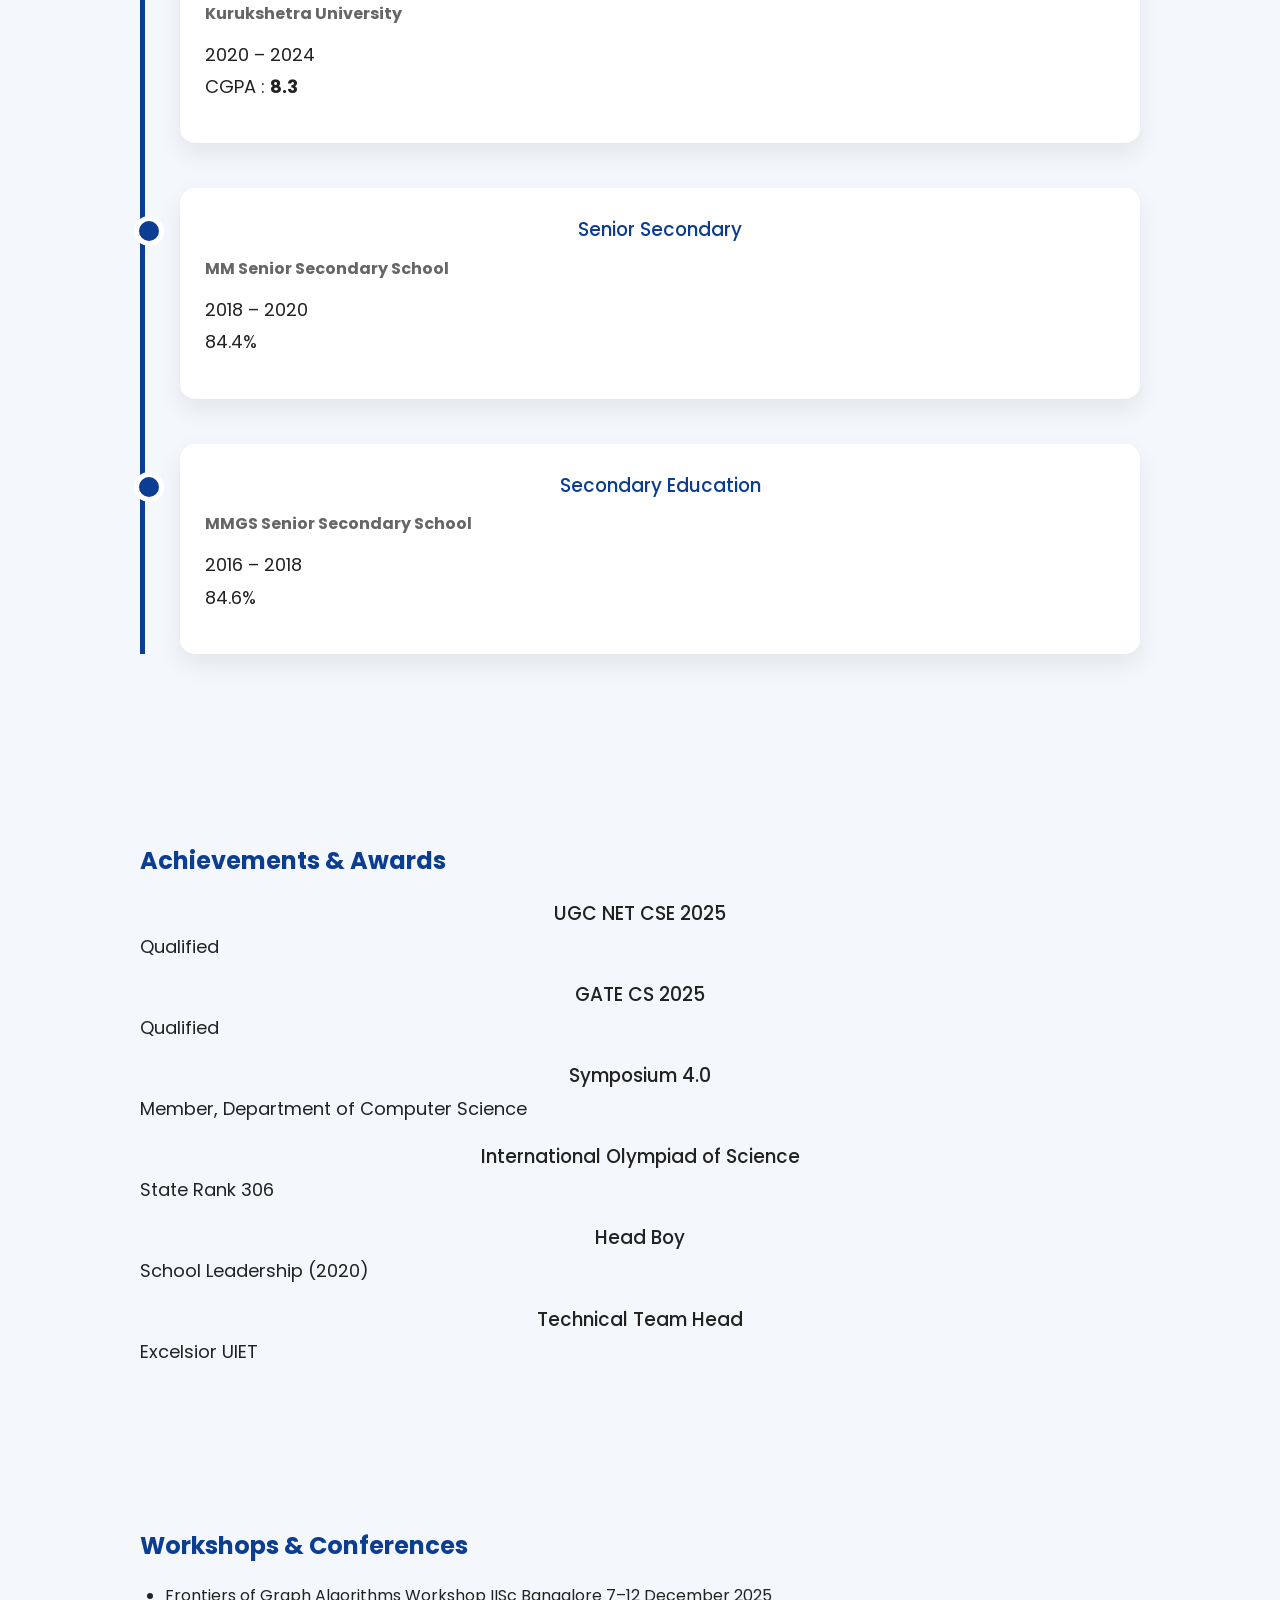
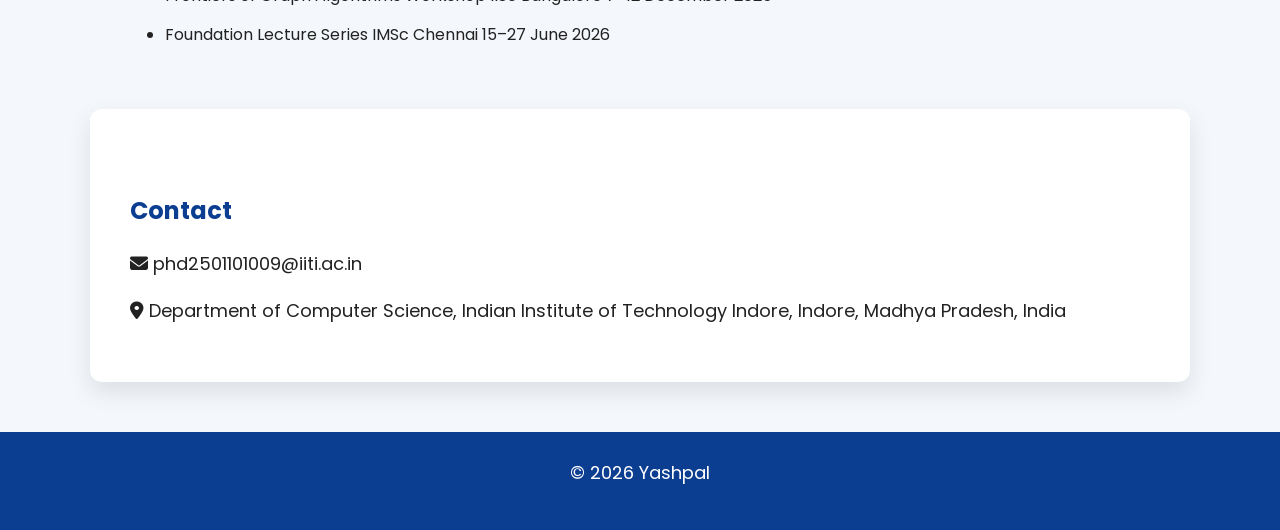
==== commit 7918a0c0: "Add achievements section to index.html Added a new section for achievements and awards with multiple" ====
--- a/index.html
+++ b/index.html
@@ -481,6 +481,65 @@
 </div>
 
 </section>
+  <!-- ================= ACHIEVEMENTS ================= -->
+
+<section id="achievements">
+
+<h2>Achievements & Awards</h2>
+
+<div class="achievement-grid">
+
+<div class="achievement-card">
+
+<h3>UGC NET CSE 2025</h3>
+
+<p>Qualified</p>
+
+</div>
+
+<div class="achievement-card">
+
+<h3>GATE CS 2025</h3>
+
+<p>Qualified</p>
+
+</div>
+
+<div class="achievement-card">
+
+<h3>Symposium 4.0</h3>
+
+<p>Member, Department of Computer Science</p>
+
+</div>
+
+<div class="achievement-card">
+
+<h3>International Olympiad of Science</h3>
+
+<p>State Rank 306</p>
+
+</div>
+
+<div class="achievement-card">
+
+<h3>Head Boy</h3>
+
+<p>School Leadership (2020)</p>
+
+</div>
+
+<div class="achievement-card">
+
+<h3>Technical Team Head</h3>
+
+<p>Excelsior UIET</p>
+
+</div>
+
+</div>
+
+</section>
 
 <!-- ================= WORKSHOPS ================= -->
 
--- a/css/style.css
+++ b/css/style.css
@@ -370,3 +370,70 @@
 font-size:18px;
 
 }
+/*==========================
+Education Timeline
+==========================*/
+
+.timeline{
+
+margin-top:50px;
+
+border-left:5px solid #0B3D91;
+
+padding-left:35px;
+
+}
+
+.timeline-item{
+
+position:relative;
+
+margin-bottom:45px;
+
+background:white;
+
+padding:25px;
+
+border-radius:15px;
+
+box-shadow:0 10px 25px rgba(0,0,0,.08);
+
+}
+
+.timeline-item::before{
+
+content:'';
+
+position:absolute;
+
+left:-46px;
+
+top:28px;
+
+width:20px;
+
+height:20px;
+
+background:#0B3D91;
+
+border-radius:50%;
+
+border:5px solid white;
+
+}
+
+.timeline-item h3{
+
+color:#0B3D91;
+
+margin-bottom:8px;
+
+}
+
+.timeline-item h4{
+
+color:#666;
+
+margin-bottom:10px;
+
+}
--- a/css/style.css
+++ b/css/style.css
@@ -370,3 +370,70 @@
 font-size:18px;
 
 }
+/*==========================
+Education Timeline
+==========================*/
+
+.timeline{
+
+margin-top:50px;
+
+border-left:5px solid #0B3D91;
+
+padding-left:35px;
+
+}
+
+.timeline-item{
+
+position:relative;
+
+margin-bottom:45px;
+
+background:white;
+
+padding:25px;
+
+border-radius:15px;
+
+box-shadow:0 10px 25px rgba(0,0,0,.08);
+
+}
+
+.timeline-item::before{
+
+content:'';
+
+position:absolute;
+
+left:-46px;
+
+top:28px;
+
+width:20px;
+
+height:20px;
+
+background:#0B3D91;
+
+border-radius:50%;
+
+border:5px solid white;
+
+}
+
+.timeline-item h3{
+
+color:#0B3D91;
+
+margin-bottom:8px;
+
+}
+
+.timeline-item h4{
+
+color:#666;
+
+margin-bottom:10px;
+
+}
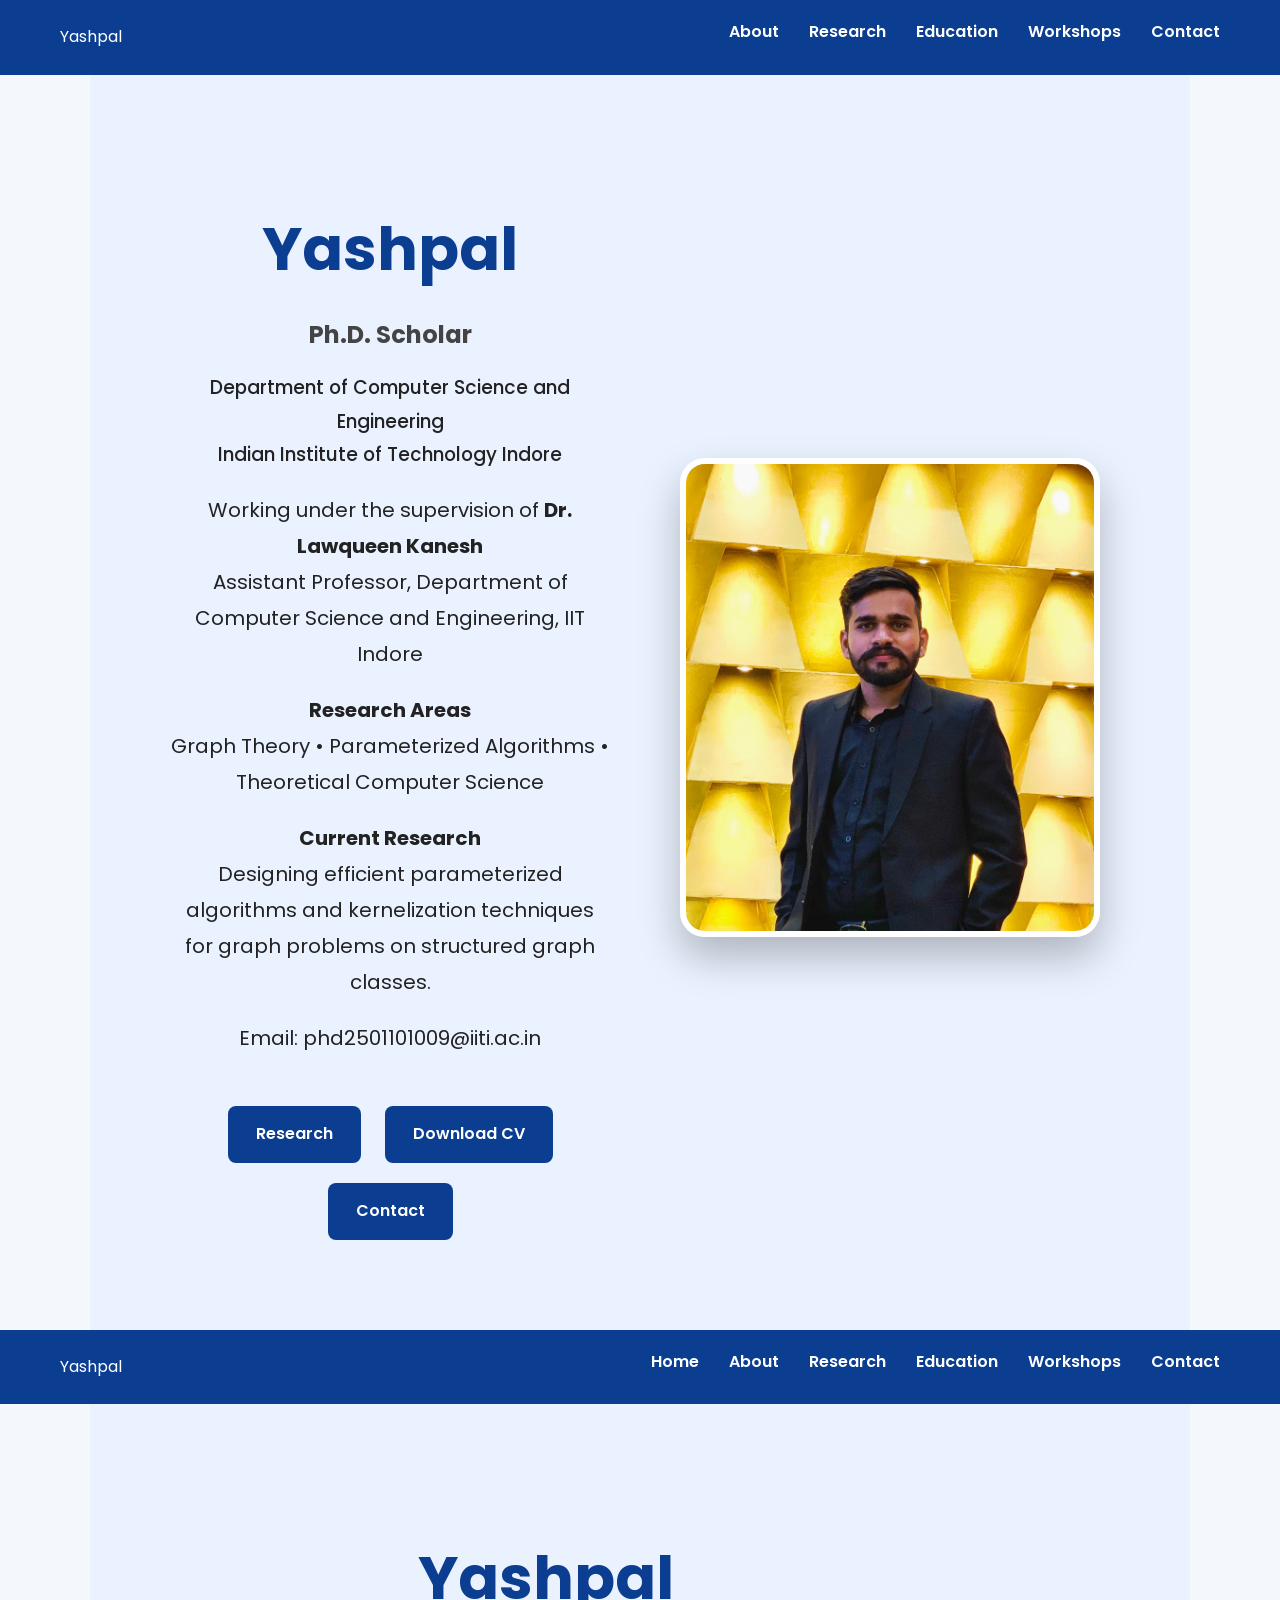
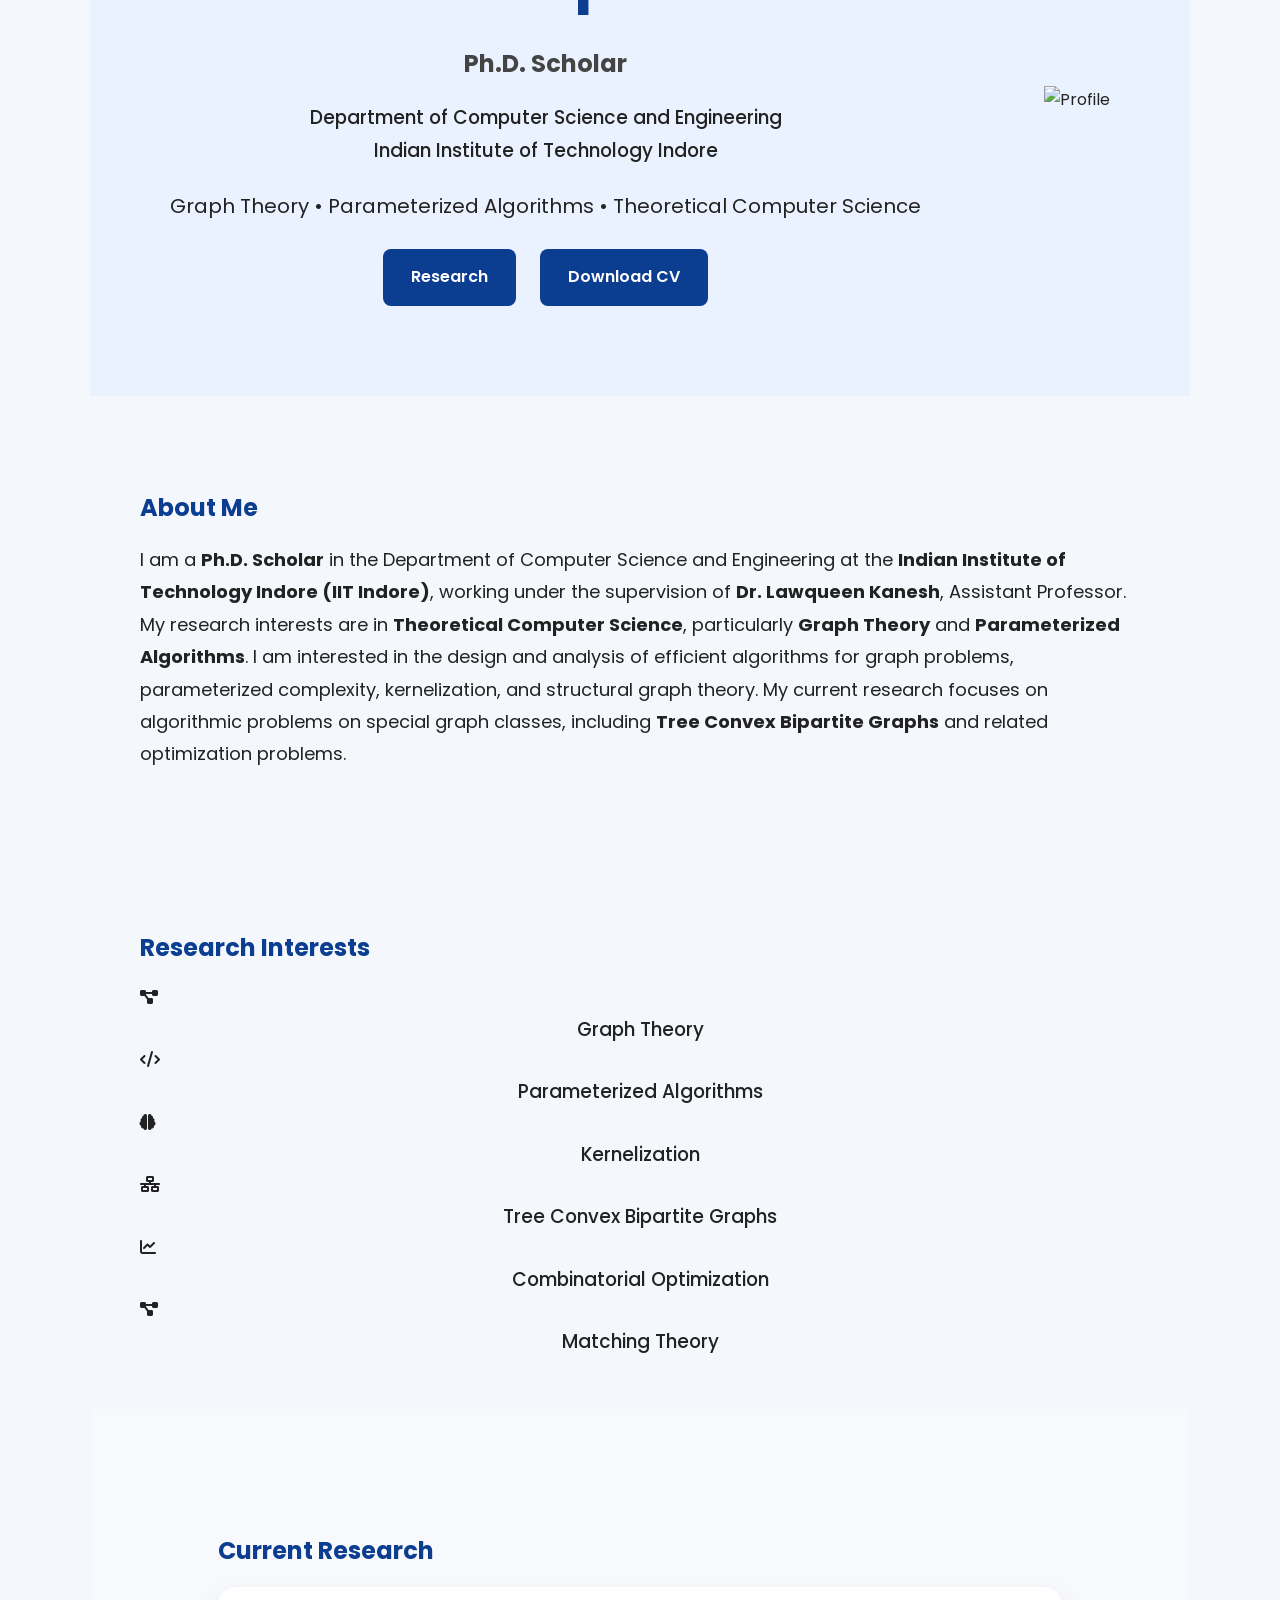
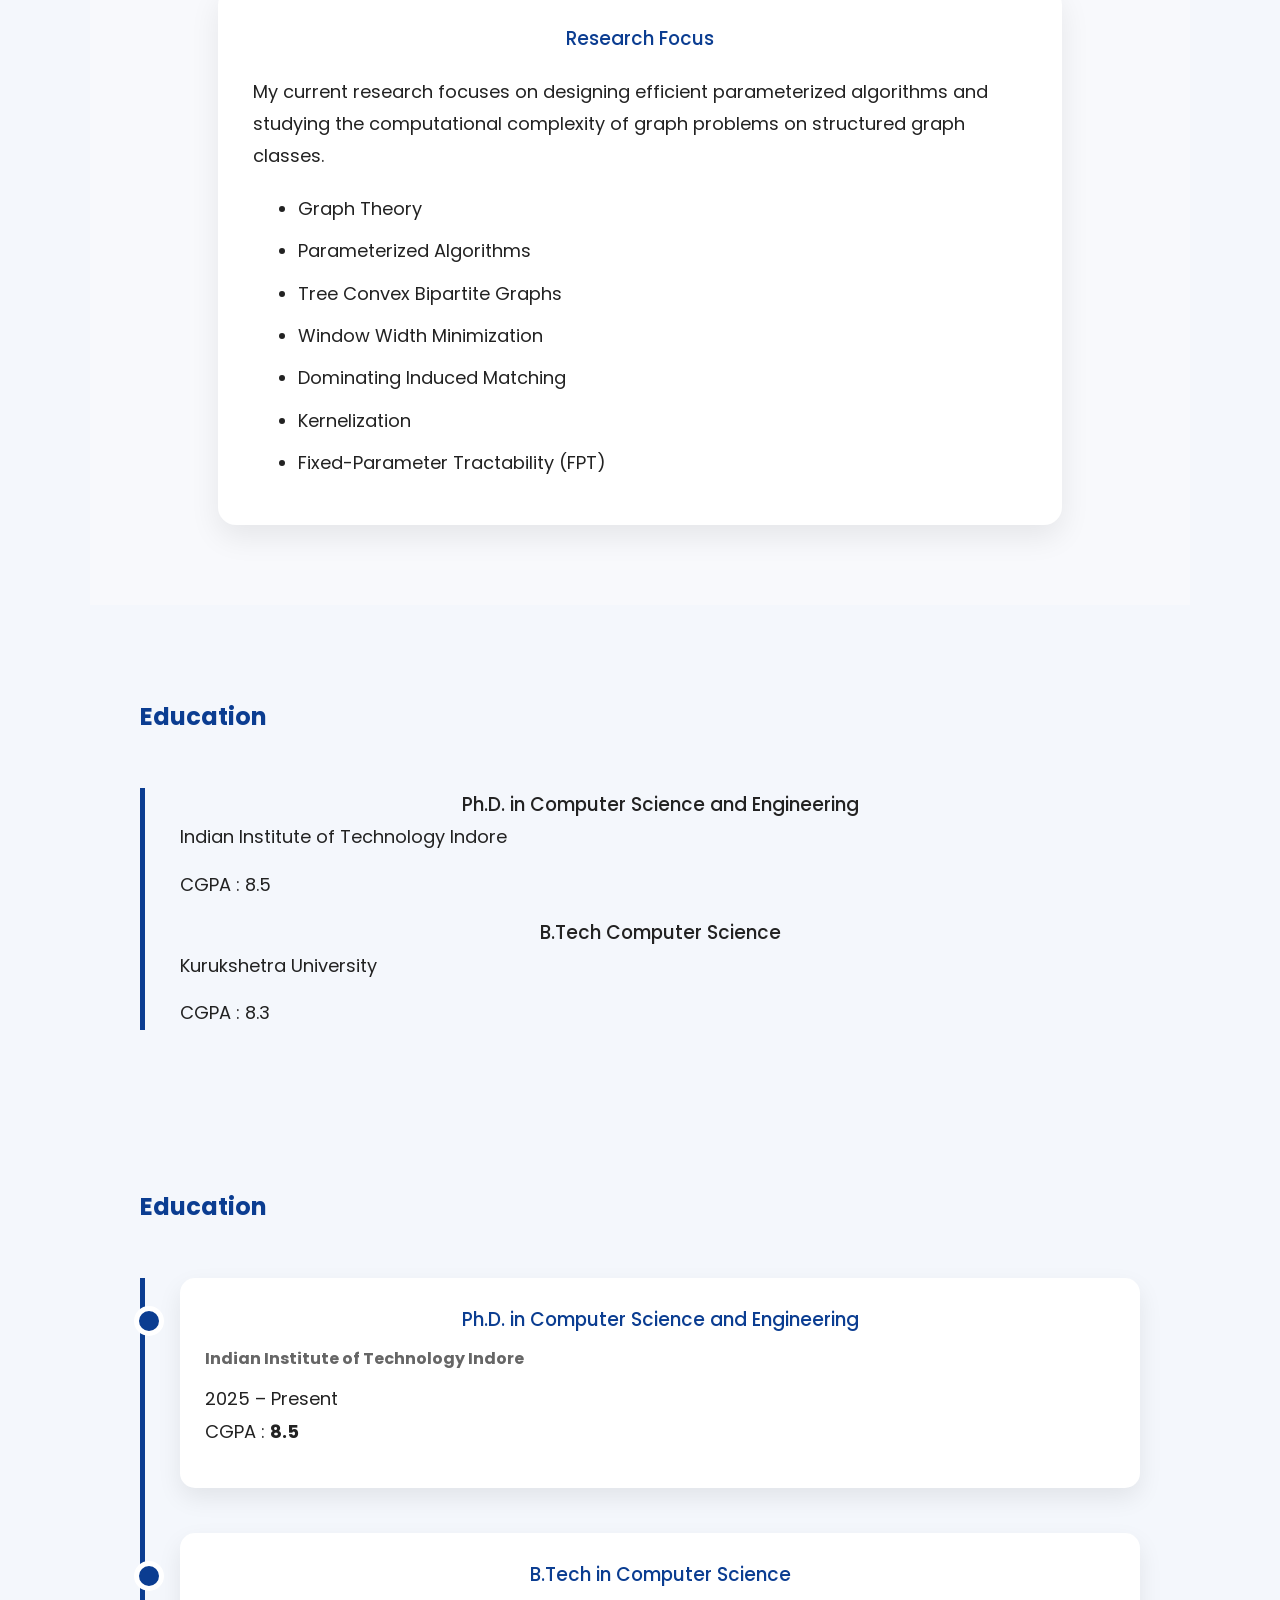
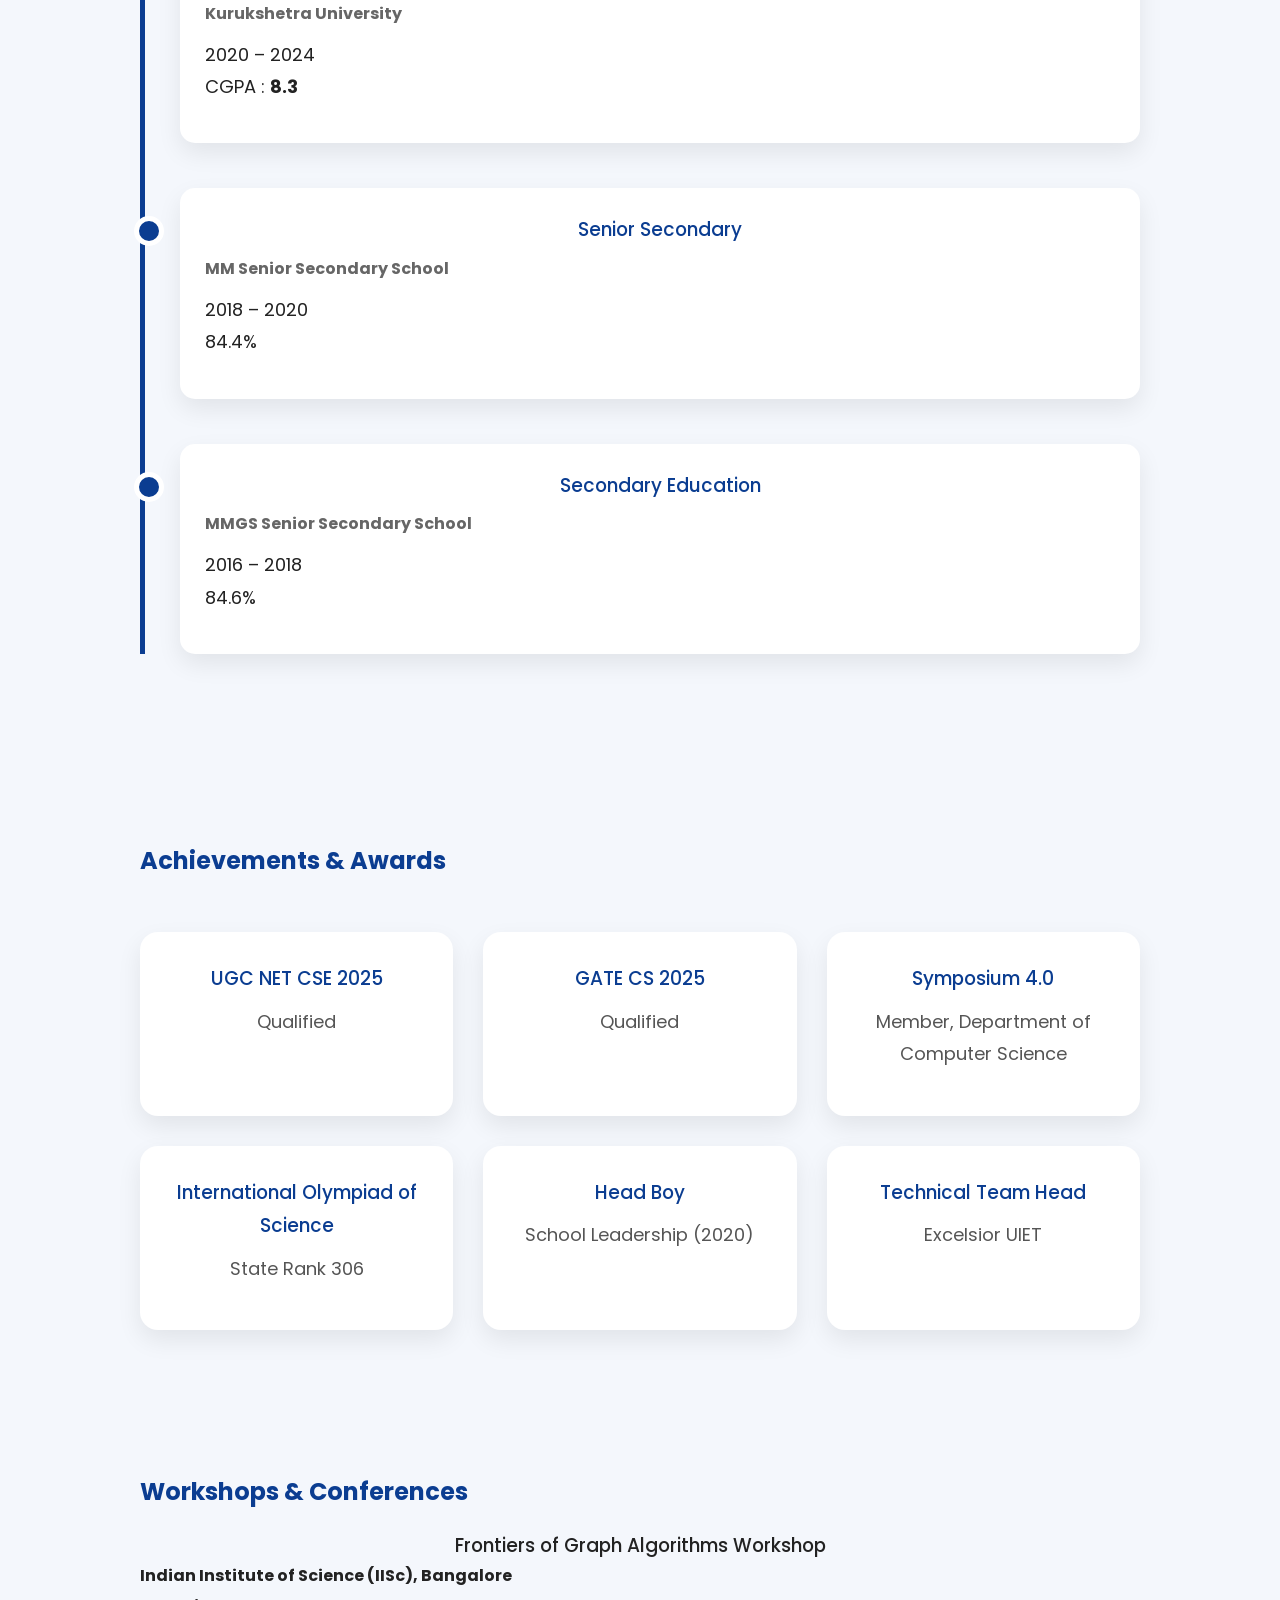
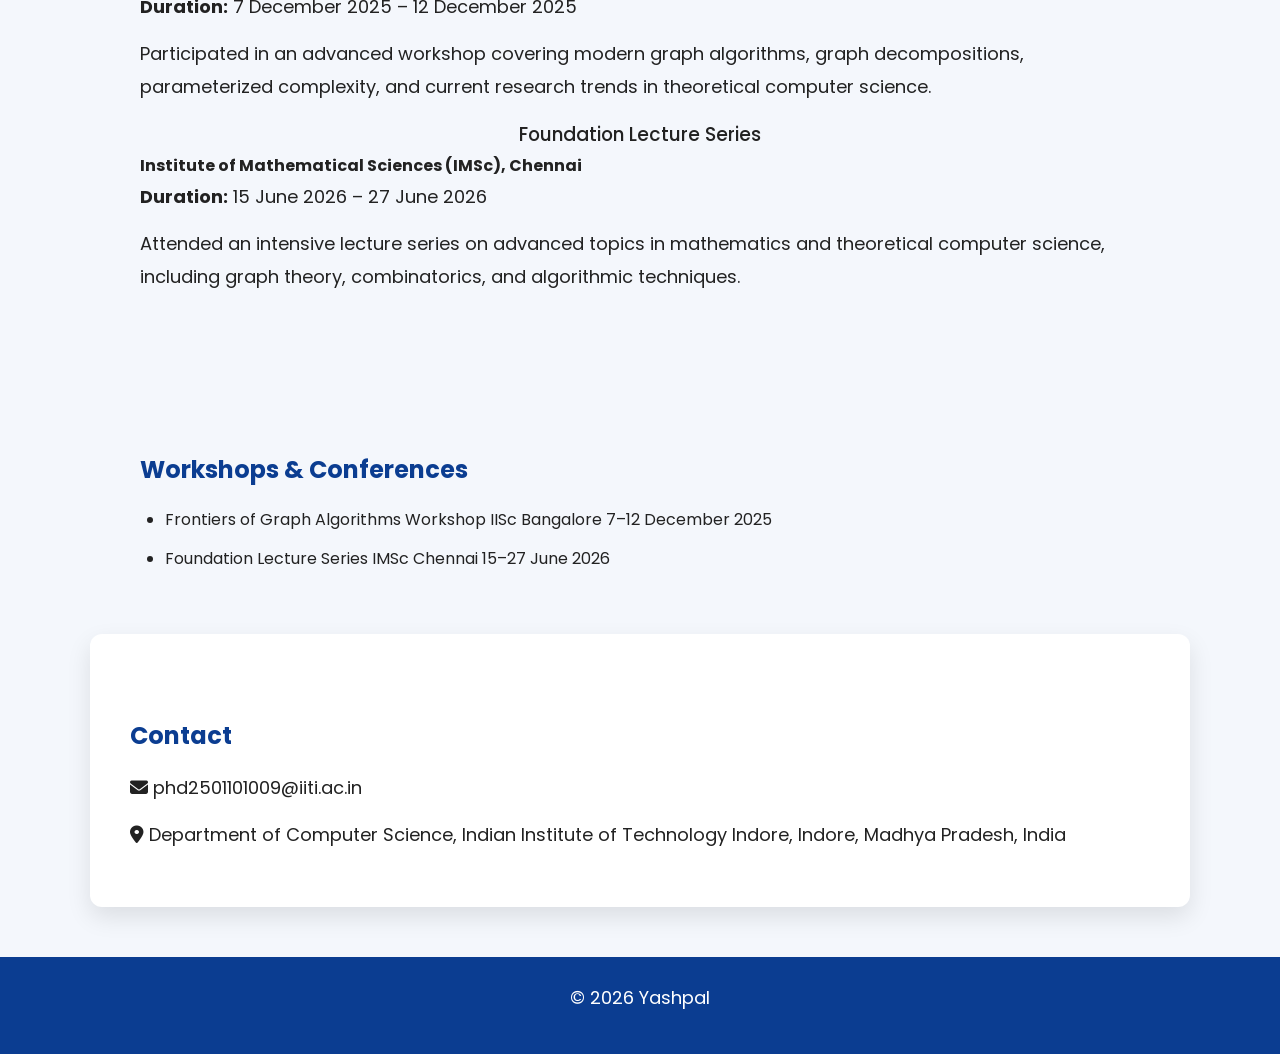
==== commit 29eb6e02: "Add workshop details for upcoming events Added details for two workshops including titles, locations" ====
--- a/index.html
+++ b/index.html
@@ -540,6 +540,49 @@
 </div>
 
 </section>
+  <!-- ================= WORKSHOPS ================= -->
+
+<section id="workshops">
+
+<h2>Workshops & Conferences</h2>
+
+<div class="workshop-grid">
+
+<div class="workshop-card">
+
+<h3>Frontiers of Graph Algorithms Workshop</h3>
+
+<h4>Indian Institute of Science (IISc), Bangalore</h4>
+
+<p><b>Duration:</b> 7 December 2025 – 12 December 2025</p>
+
+<p>
+
+Participated in an advanced workshop covering modern graph algorithms, graph decompositions, parameterized complexity, and current research trends in theoretical computer science.
+
+</p>
+
+</div>
+
+<div class="workshop-card">
+
+<h3>Foundation Lecture Series</h3>
+
+<h4>Institute of Mathematical Sciences (IMSc), Chennai</h4>
+
+<p><b>Duration:</b> 15 June 2026 – 27 June 2026</p>
+
+<p>
+
+Attended an intensive lecture series on advanced topics in mathematics and theoretical computer science, including graph theory, combinatorics, and algorithmic techniques.
+
+</p>
+
+</div>
+
+</div>
+
+</section>
 
 <!-- ================= WORKSHOPS ================= -->
 
--- a/css/style.css
+++ b/css/style.css
@@ -437,3 +437,56 @@
 margin-bottom:10px;
 
 }
+/*==========================
+Achievements
+==========================*/
+
+.achievement-grid{
+
+display:grid;
+
+grid-template-columns:repeat(auto-fit,minmax(260px,1fr));
+
+gap:30px;
+
+margin-top:50px;
+
+}
+
+.achievement-card{
+
+background:white;
+
+padding:30px;
+
+border-radius:18px;
+
+text-align:center;
+
+box-shadow:0 10px 25px rgba(0,0,0,.08);
+
+transition:.3s;
+
+}
+
+.achievement-card:hover{
+
+transform:translateY(-8px);
+
+box-shadow:0 18px 40px rgba(0,0,0,.15);
+
+}
+
+.achievement-card h3{
+
+color:#0B3D91;
+
+margin-bottom:10px;
+
+}
+
+.achievement-card p{
+
+color:#555;
+
+}
--- a/css/style.css
+++ b/css/style.css
@@ -437,3 +437,56 @@
 margin-bottom:10px;
 
 }
+/*==========================
+Achievements
+==========================*/
+
+.achievement-grid{
+
+display:grid;
+
+grid-template-columns:repeat(auto-fit,minmax(260px,1fr));
+
+gap:30px;
+
+margin-top:50px;
+
+}
+
+.achievement-card{
+
+background:white;
+
+padding:30px;
+
+border-radius:18px;
+
+text-align:center;
+
+box-shadow:0 10px 25px rgba(0,0,0,.08);
+
+transition:.3s;
+
+}
+
+.achievement-card:hover{
+
+transform:translateY(-8px);
+
+box-shadow:0 18px 40px rgba(0,0,0,.15);
+
+}
+
+.achievement-card h3{
+
+color:#0B3D91;
+
+margin-bottom:10px;
+
+}
+
+.achievement-card p{
+
+color:#555;
+
+}
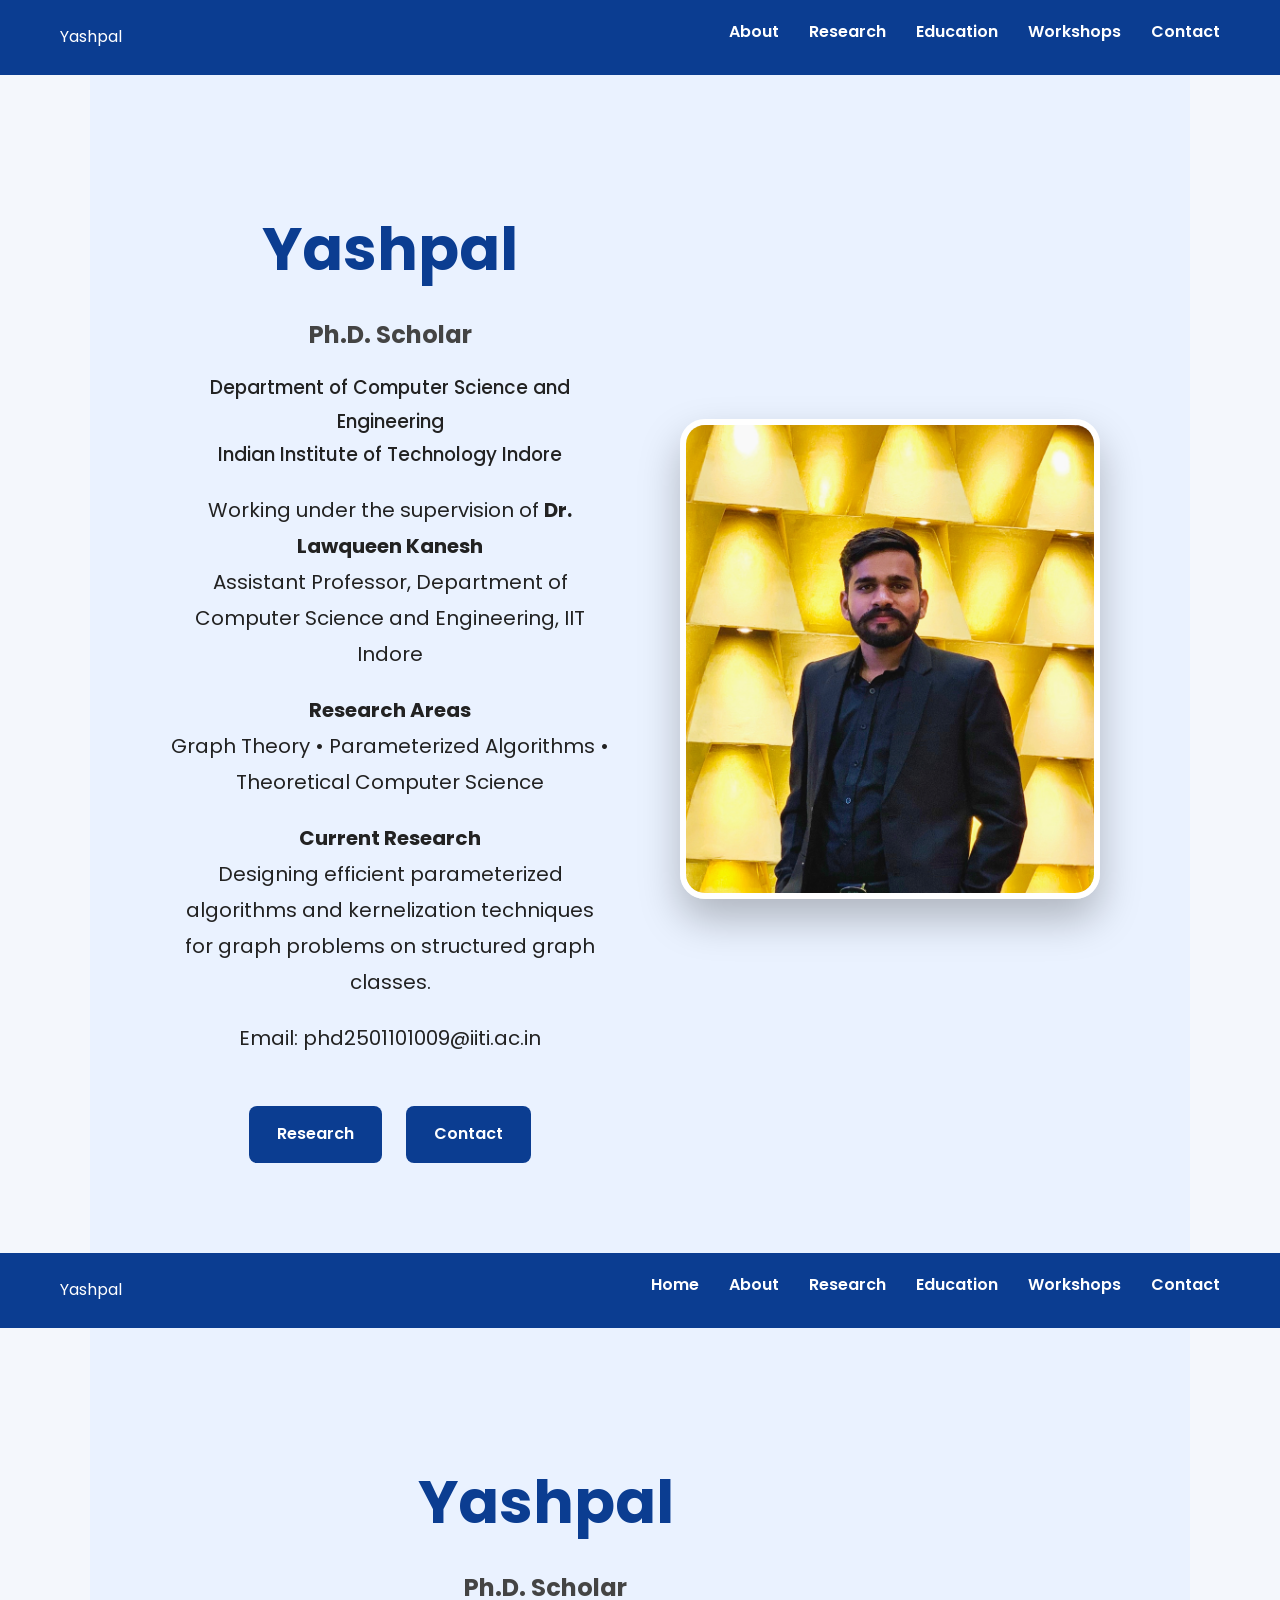
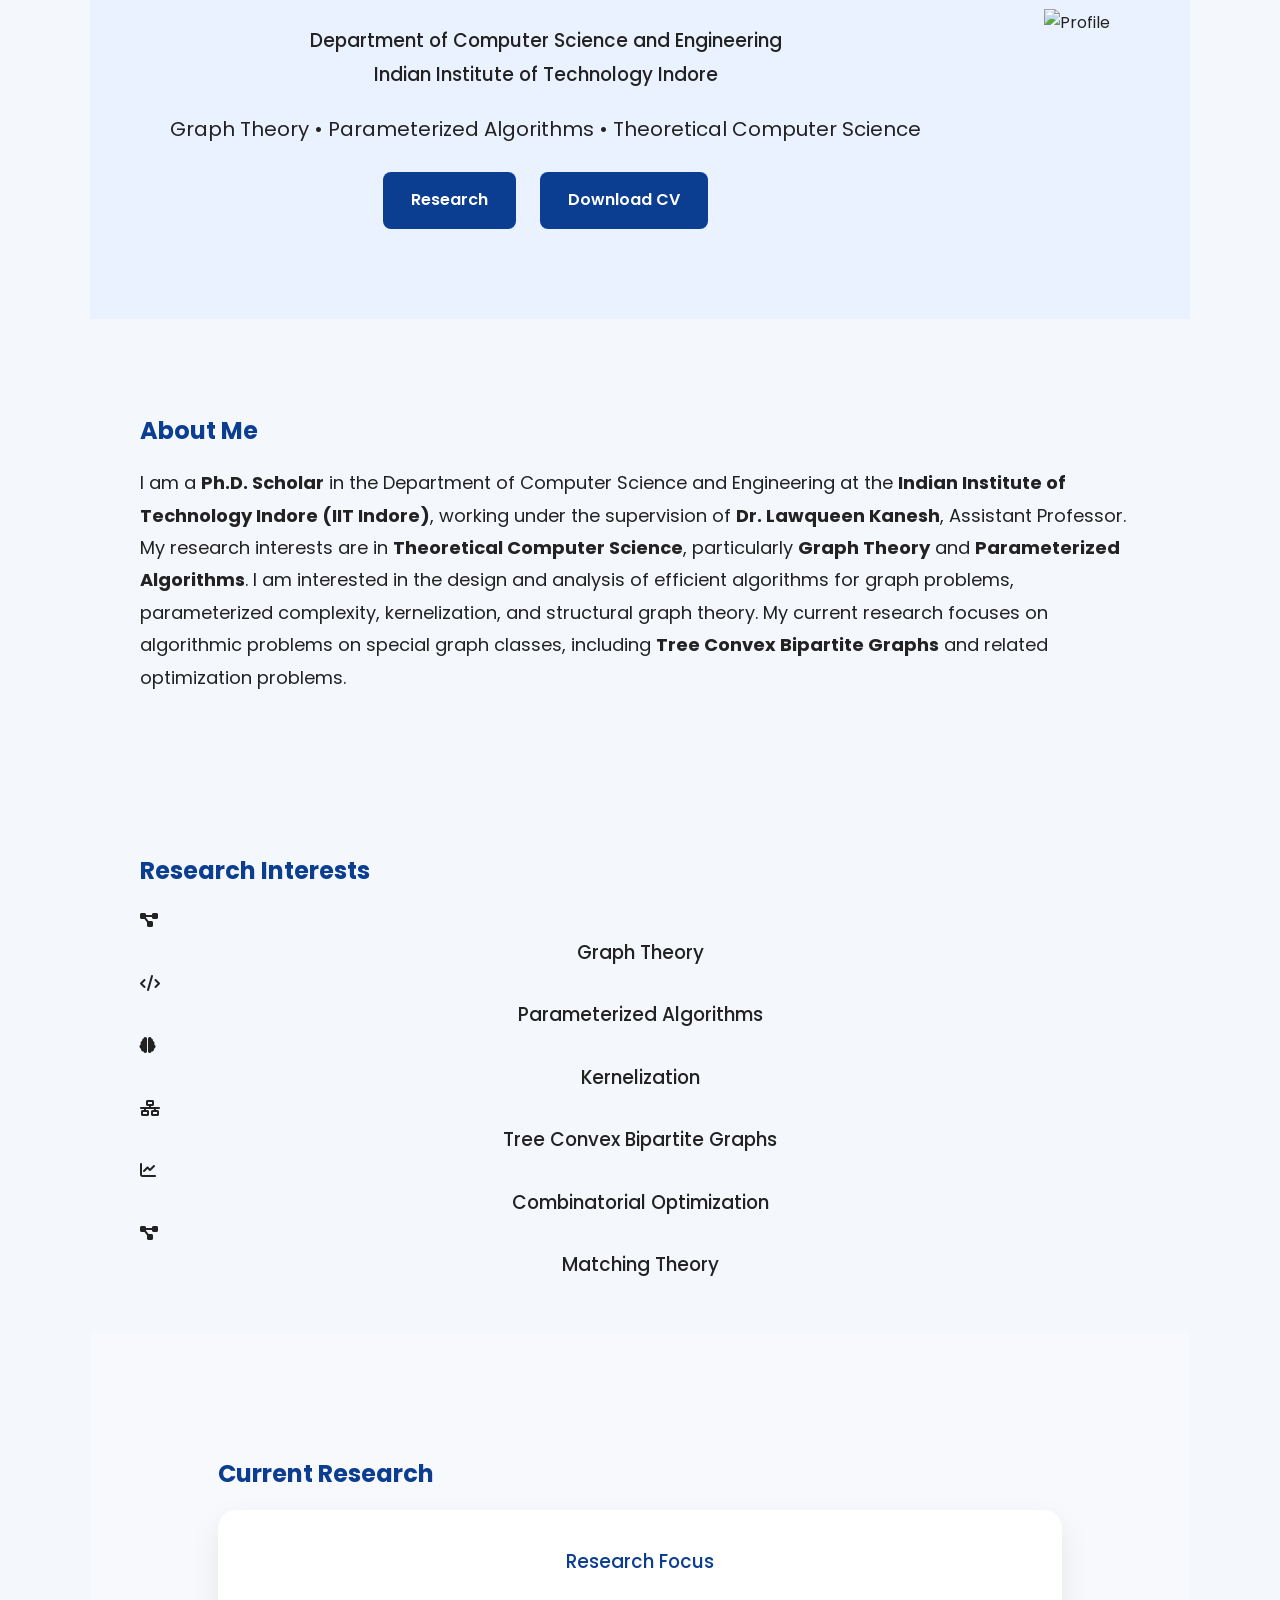
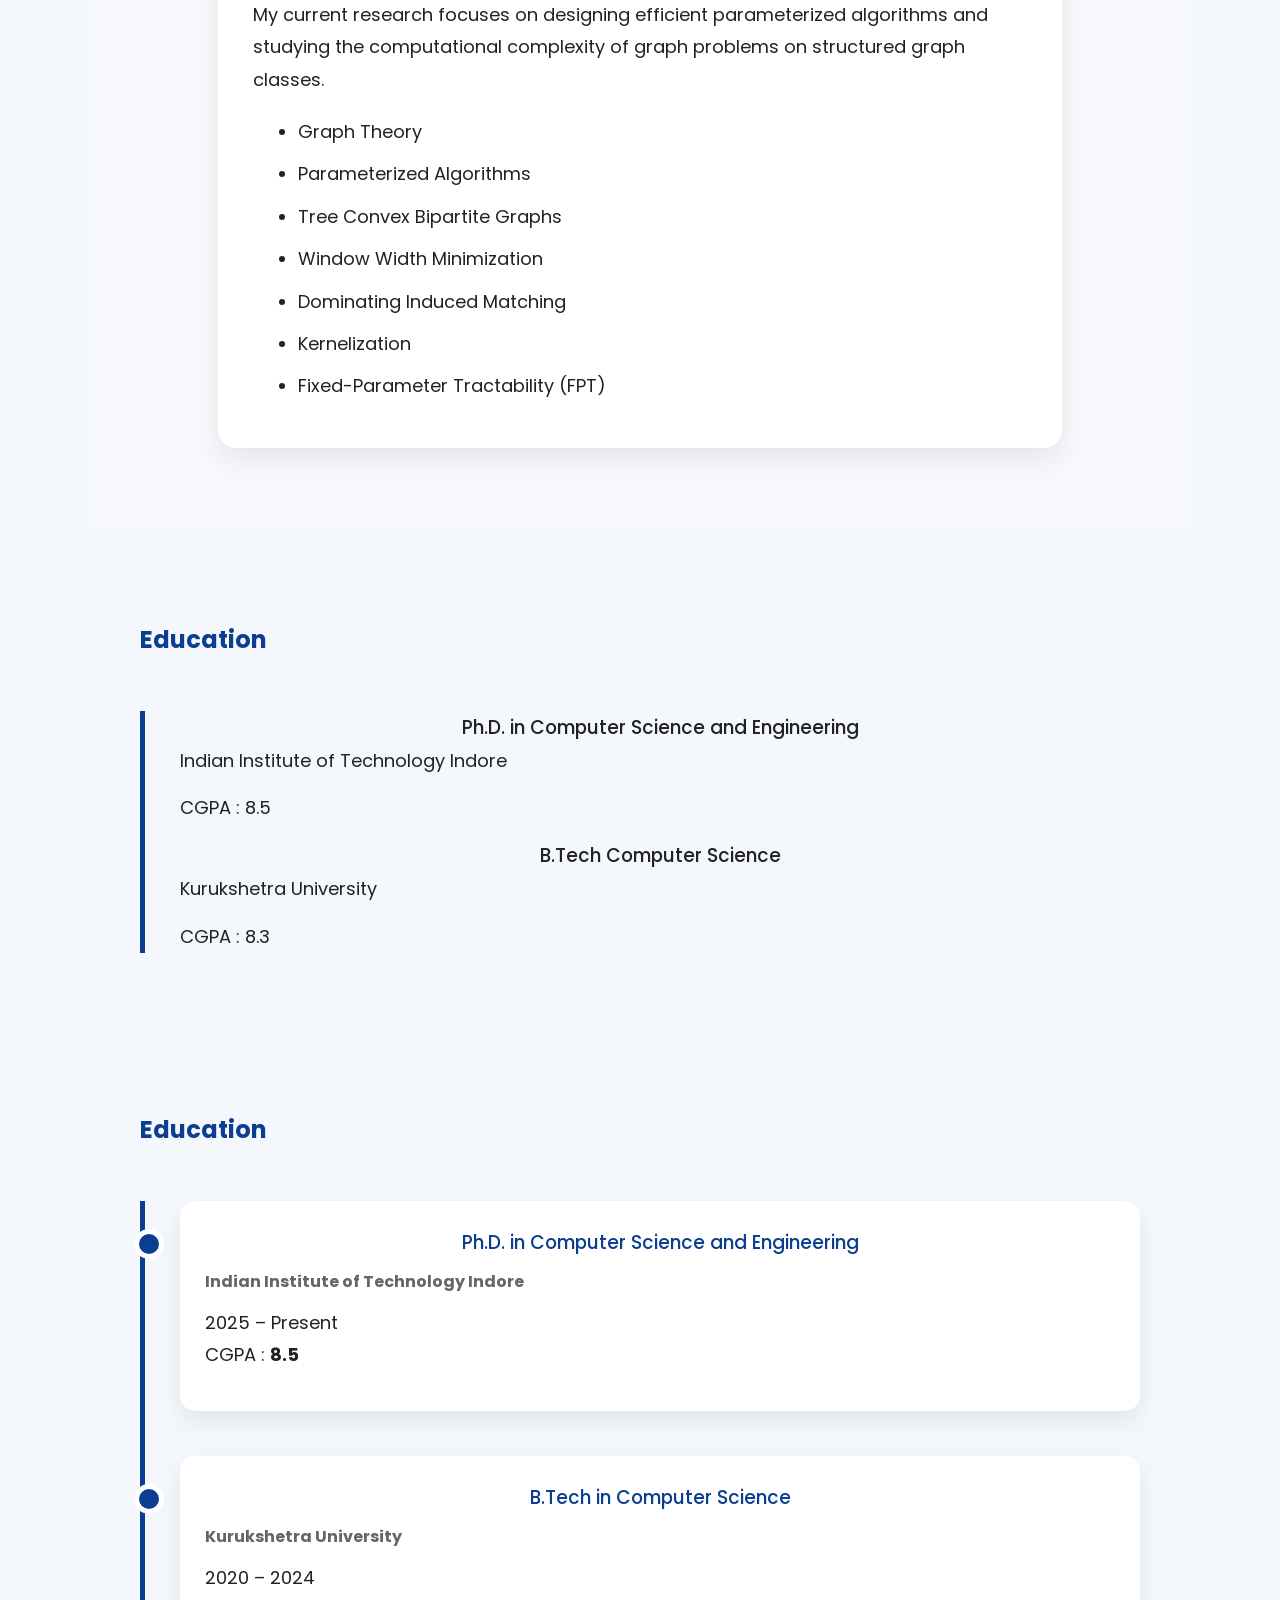
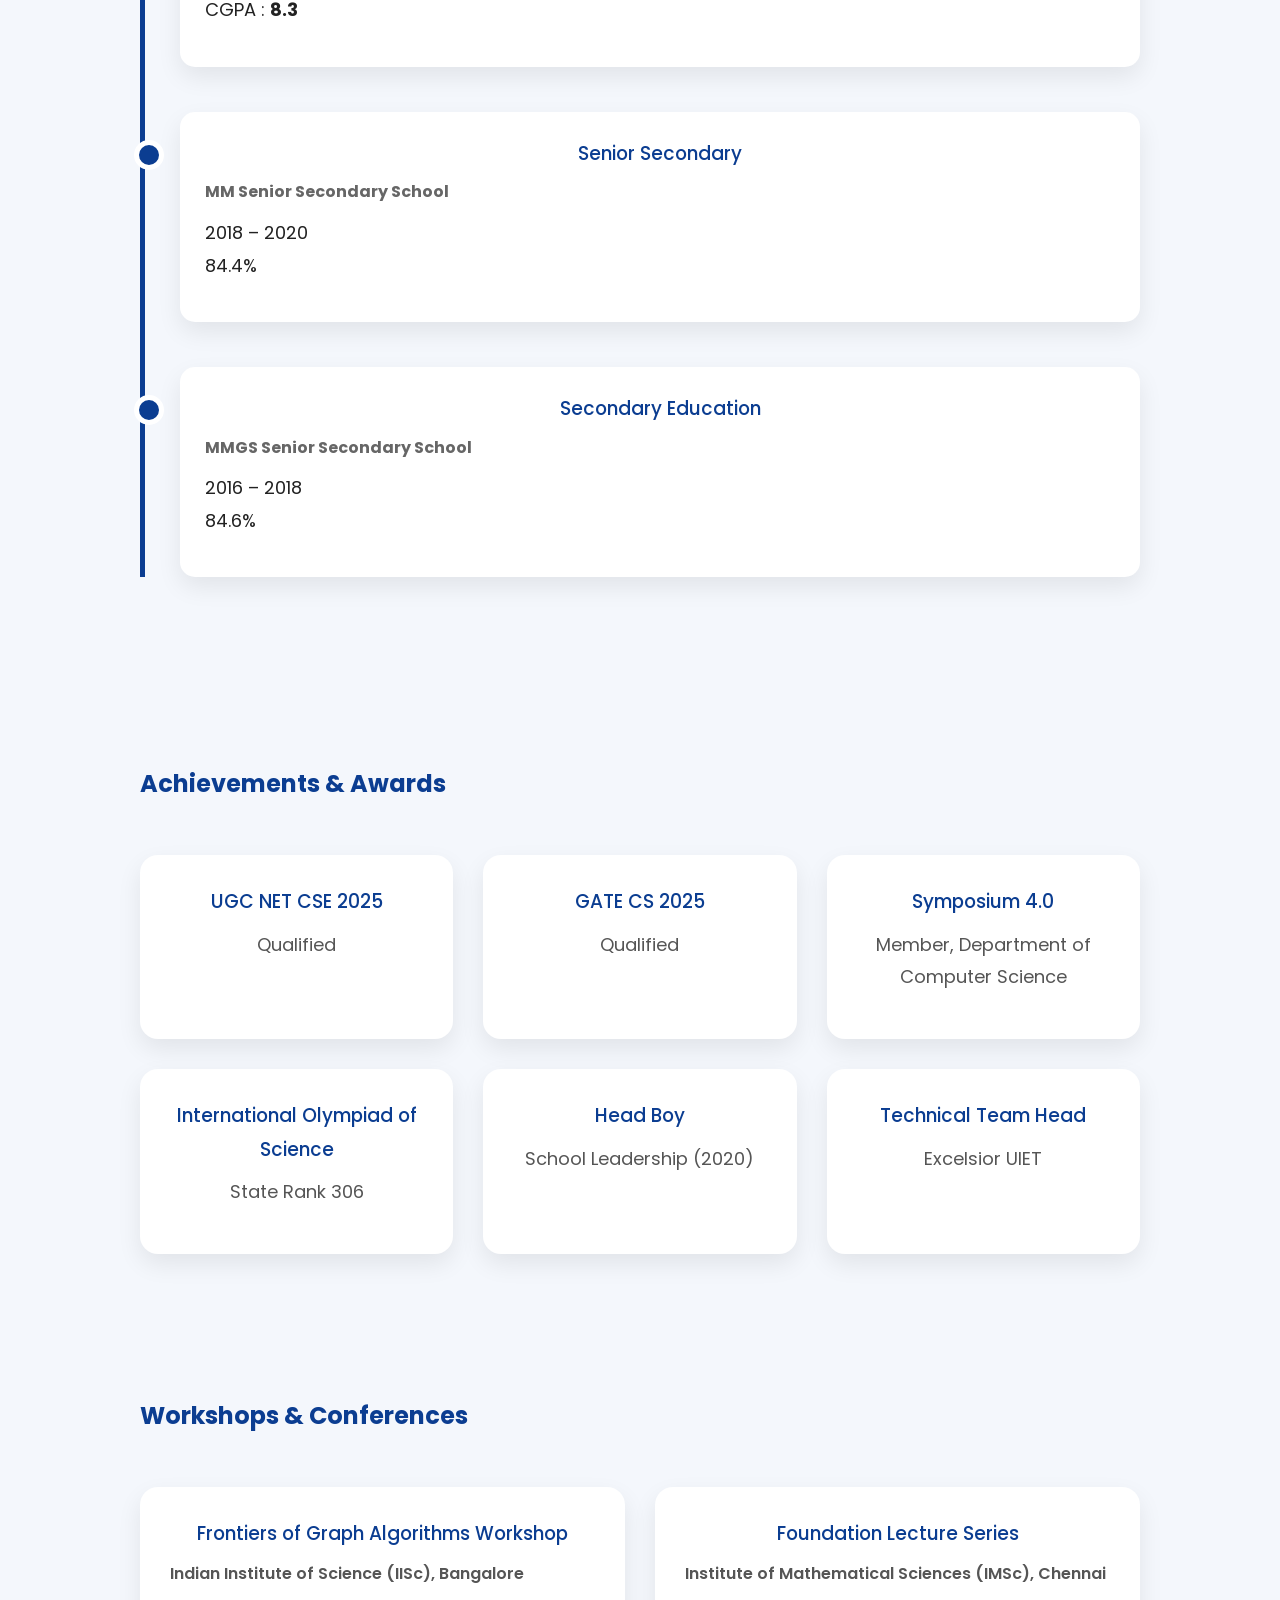
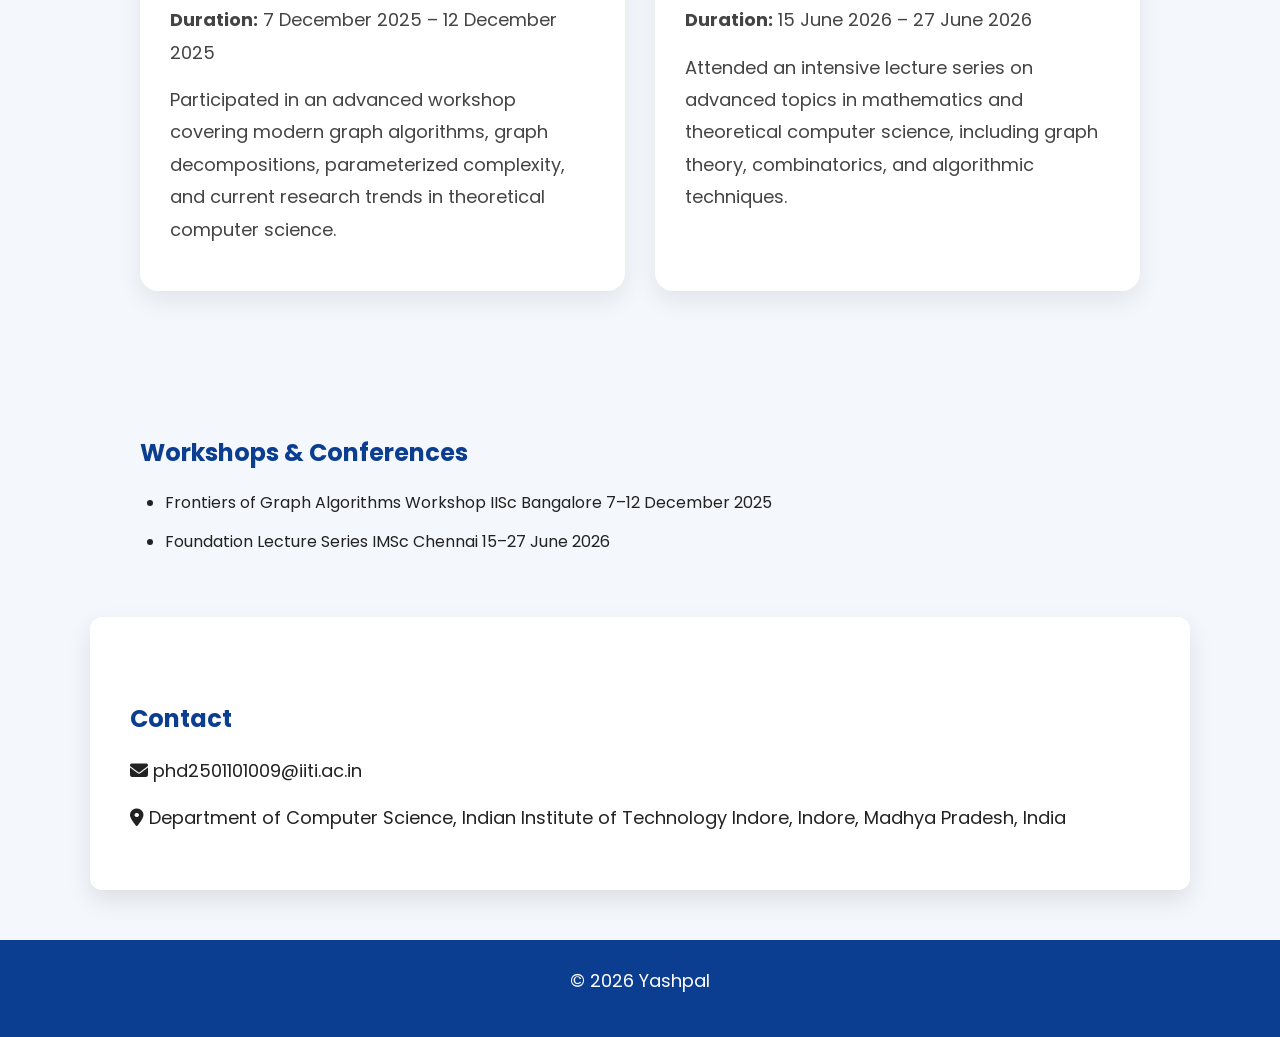
==== commit 65558785: "Update index.html" ====
--- a/index.html
+++ b/index.html
@@ -121,499 +121,492 @@
 
 </a>
 
+
+<a href="#contact"
+
+class="btn">
+
+Contact
+
+</a>
+
+</div>
+</div>
+<div class="hero-image">
+
+<img src="profile.jpg" alt="Yashpal">
+
+</div>
+</section>
+
+<!-- ================= NAVBAR ================= -->
+
+<nav class="navbar">
+
+<div class="logo">
+
+Yashpal
+
+</div>
+
+<ul>
+
+<li><a href="#home">Home</a></li>
+
+<li><a href="#about">About</a></li>
+
+<li><a href="#research">Research</a></li>
+
+<li><a href="#education">Education</a></li>
+
+<li><a href="#workshops">Workshops</a></li>
+
+<li><a href="#contact">Contact</a></li>
+
+</ul>
+
+</nav>
+
+<!-- ================= HERO ================= -->
+
+<section id="home" class="hero">
+
+<div class="hero-left">
+
+<h1>Yashpal</h1>
+
+<h2>Ph.D. Scholar</h2>
+
+<h3>
+
+Department of Computer Science and Engineering
+
+<br>
+
+Indian Institute of Technology Indore
+
+</h3>
+
+<p>
+
+Graph Theory • Parameterized Algorithms •
+
+Theoretical Computer Science
+
+</p>
+
+<div class="buttons">
+
+<a href="#research" class="btn">
+
+Research
+
+</a>
+
 <a href="resume.pdf"
 
-class="btn">
+class="btn btn2"
+
+download>
 
 Download CV
 
 </a>
 
-<a href="#contact"
-
-class="btn">
-
-Contact
-
-</a>
-
-</div>
-</div>
-<div class="hero-image">
-
-<img src="profile.jpg" alt="Yashpal">
-
-</div>
-</section>
-
-<!-- ================= NAVBAR ================= -->
-
-<nav class="navbar">
-
-<div class="logo">
-
-Yashpal
-
-</div>
+</div>
+
+</div>
+
+<div class="hero-right">
+
+<img src="images/profile.jpg"
+
+alt="Profile">
+
+</div>
+
+</section>
+
+<!-- ================= ABOUT ================= -->
+
+<section id="about">
+
+<h2>About Me</h2>
+
+<p>
+
+I am a <b>Ph.D. Scholar</b> in the Department of Computer Science and Engineering at the <b>Indian Institute of Technology Indore (IIT Indore)</b>, working under the supervision of <b>Dr. Lawqueen Kanesh</b>, Assistant Professor.
+
+My research interests are in <b>Theoretical Computer Science</b>, particularly <b>Graph Theory</b> and <b>Parameterized Algorithms</b>. I am interested in the design and analysis of efficient algorithms for graph problems, parameterized complexity, kernelization, and structural graph theory. My current research focuses on algorithmic problems on special graph classes, including <b>Tree Convex Bipartite Graphs</b> and related optimization problems.
+
+</p>
+
+</section>
+
+<!-- ================= RESEARCH ================= -->
+
+<section id="research">
+
+<h2>Research Interests</h2>
+
+<div class="cards">
+
+<div class="card">
+
+<i class="fa-solid fa-project-diagram"></i>
+
+<h3>Graph Theory</h3>
+
+</div>
+
+<div class="card">
+
+<i class="fa-solid fa-code"></i>
+
+<h3>Parameterized Algorithms</h3>
+
+</div>
+
+<div class="card">
+
+<i class="fa-solid fa-brain"></i>
+
+<h3>Kernelization</h3>
+
+</div>
+
+<div class="card">
+
+<i class="fa-solid fa-network-wired"></i>
+
+<h3>Tree Convex Bipartite Graphs</h3>
+
+</div>
+<div class="card">
+
+<i class="fa-solid fa-chart-line"></i>
+
+<h3>Combinatorial Optimization</h3>
+
+</div>
+  <div class="card">
+
+<i class="fa-solid fa-diagram-project"></i>
+
+<h3>Matching Theory</h3>
+
+</div>
+</div>
+
+</section>
+<!-- ================= CURRENT RESEARCH ================= -->
+
+<section id="current-research">
+
+<h2>Current Research</h2>
+
+<div class="research-box">
+
+<h3>Research Focus</h3>
+
+<p>
+
+My current research focuses on designing efficient parameterized algorithms and studying the computational complexity of graph problems on structured graph classes.
+
+</p>
 
 <ul>
 
-<li><a href="#home">Home</a></li>
-
-<li><a href="#about">About</a></li>
-
-<li><a href="#research">Research</a></li>
-
-<li><a href="#education">Education</a></li>
-
-<li><a href="#workshops">Workshops</a></li>
-
-<li><a href="#contact">Contact</a></li>
+<li>Graph Theory</li>
+
+<li>Parameterized Algorithms</li>
+
+<li>Tree Convex Bipartite Graphs</li>
+
+<li>Window Width Minimization</li>
+
+<li>Dominating Induced Matching</li>
+
+<li>Kernelization</li>
+
+<li>Fixed-Parameter Tractability (FPT)</li>
 
 </ul>
 
-</nav>
-
-<!-- ================= HERO ================= -->
-
-<section id="home" class="hero">
-
-<div class="hero-left">
-
-<h1>Yashpal</h1>
-
-<h2>Ph.D. Scholar</h2>
+</div>
+
+</section>
+<!-- ================= EDUCATION ================= -->
+
+<section id="education">
+
+<h2>Education</h2>
+
+<div class="timeline">
+
+<div class="item">
 
 <h3>
 
-Department of Computer Science and Engineering
-
-<br>
+Ph.D. in Computer Science and Engineering
+
+</h3>
+
+<p>
 
 Indian Institute of Technology Indore
 
+</p>
+
+<p>
+
+CGPA : 8.5
+
+</p>
+
+</div>
+
+<div class="item">
+
+<h3>
+
+B.Tech Computer Science
+
 </h3>
 
 <p>
 
-Graph Theory • Parameterized Algorithms •
-
-Theoretical Computer Science
-
-</p>
-
-<div class="buttons">
-
-<a href="#research" class="btn">
-
-Research
-
-</a>
-
-<a href="resume.pdf"
-
-class="btn btn2"
-
-download>
-
-Download CV
-
-</a>
-
-</div>
-
-</div>
-
-<div class="hero-right">
-
-<img src="images/profile.jpg"
-
-alt="Profile">
-
-</div>
-
-</section>
-
-<!-- ================= ABOUT ================= -->
-
-<section id="about">
-
-<h2>About Me</h2>
-
-<p>
-
-I am a <b>Ph.D. Scholar</b> in the Department of Computer Science and Engineering at the <b>Indian Institute of Technology Indore (IIT Indore)</b>, working under the supervision of <b>Dr. Lawqueen Kanesh</b>, Assistant Professor.
-
-My research interests are in <b>Theoretical Computer Science</b>, particularly <b>Graph Theory</b> and <b>Parameterized Algorithms</b>. I am interested in the design and analysis of efficient algorithms for graph problems, parameterized complexity, kernelization, and structural graph theory. My current research focuses on algorithmic problems on special graph classes, including <b>Tree Convex Bipartite Graphs</b> and related optimization problems.
-
-</p>
-
-</section>
-
-<!-- ================= RESEARCH ================= -->
-
-<section id="research">
-
-<h2>Research Interests</h2>
-
-<div class="cards">
-
-<div class="card">
-
-<i class="fa-solid fa-project-diagram"></i>
-
-<h3>Graph Theory</h3>
-
-</div>
-
-<div class="card">
-
-<i class="fa-solid fa-code"></i>
-
-<h3>Parameterized Algorithms</h3>
-
-</div>
-
-<div class="card">
-
-<i class="fa-solid fa-brain"></i>
-
-<h3>Kernelization</h3>
-
-</div>
-
-<div class="card">
-
-<i class="fa-solid fa-network-wired"></i>
-
-<h3>Tree Convex Bipartite Graphs</h3>
-
-</div>
-<div class="card">
-
-<i class="fa-solid fa-chart-line"></i>
-
-<h3>Combinatorial Optimization</h3>
-
-</div>
-  <div class="card">
-
-<i class="fa-solid fa-diagram-project"></i>
-
-<h3>Matching Theory</h3>
-
-</div>
-</div>
-
-</section>
-<!-- ================= CURRENT RESEARCH ================= -->
-
-<section id="current-research">
-
-<h2>Current Research</h2>
-
-<div class="research-box">
-
-<h3>Research Focus</h3>
-
-<p>
-
-My current research focuses on designing efficient parameterized algorithms and studying the computational complexity of graph problems on structured graph classes.
-
-</p>
+Kurukshetra University
+
+</p>
+
+<p>
+
+CGPA : 8.3
+
+</p>
+
+</div>
+
+</div>
+
+</section>
+  <!-- ================= EDUCATION ================= -->
+
+<section id="education">
+
+<h2>Education</h2>
+
+<div class="timeline">
+
+<div class="timeline-item">
+
+<h3>Ph.D. in Computer Science and Engineering</h3>
+
+<h4>Indian Institute of Technology Indore</h4>
+
+<p>
+
+2025 – Present
+
+<br>
+
+CGPA : <b>8.5</b>
+
+</p>
+
+</div>
+
+<div class="timeline-item">
+
+<h3>B.Tech in Computer Science</h3>
+
+<h4>Kurukshetra University</h4>
+
+<p>
+
+2020 – 2024
+
+<br>
+
+CGPA : <b>8.3</b>
+
+</p>
+
+</div>
+
+<div class="timeline-item">
+
+<h3>Senior Secondary</h3>
+
+<h4>MM Senior Secondary School</h4>
+
+<p>
+
+2018 – 2020
+
+<br>
+
+84.4%
+
+</p>
+
+</div>
+
+<div class="timeline-item">
+
+<h3>Secondary Education</h3>
+
+<h4>MMGS Senior Secondary School</h4>
+
+<p>
+
+2016 – 2018
+
+<br>
+
+84.6%
+
+</p>
+
+</div>
+
+</div>
+
+</section>
+  <!-- ================= ACHIEVEMENTS ================= -->
+
+<section id="achievements">
+
+<h2>Achievements & Awards</h2>
+
+<div class="achievement-grid">
+
+<div class="achievement-card">
+
+<h3>UGC NET CSE 2025</h3>
+
+<p>Qualified</p>
+
+</div>
+
+<div class="achievement-card">
+
+<h3>GATE CS 2025</h3>
+
+<p>Qualified</p>
+
+</div>
+
+<div class="achievement-card">
+
+<h3>Symposium 4.0</h3>
+
+<p>Member, Department of Computer Science</p>
+
+</div>
+
+<div class="achievement-card">
+
+<h3>International Olympiad of Science</h3>
+
+<p>State Rank 306</p>
+
+</div>
+
+<div class="achievement-card">
+
+<h3>Head Boy</h3>
+
+<p>School Leadership (2020)</p>
+
+</div>
+
+<div class="achievement-card">
+
+<h3>Technical Team Head</h3>
+
+<p>Excelsior UIET</p>
+
+</div>
+
+</div>
+
+</section>
+  <!-- ================= WORKSHOPS ================= -->
+
+<section id="workshops">
+
+<h2>Workshops & Conferences</h2>
+
+<div class="workshop-grid">
+
+<div class="workshop-card">
+
+<h3>Frontiers of Graph Algorithms Workshop</h3>
+
+<h4>Indian Institute of Science (IISc), Bangalore</h4>
+
+<p><b>Duration:</b> 7 December 2025 – 12 December 2025</p>
+
+<p>
+
+Participated in an advanced workshop covering modern graph algorithms, graph decompositions, parameterized complexity, and current research trends in theoretical computer science.
+
+</p>
+
+</div>
+
+<div class="workshop-card">
+
+<h3>Foundation Lecture Series</h3>
+
+<h4>Institute of Mathematical Sciences (IMSc), Chennai</h4>
+
+<p><b>Duration:</b> 15 June 2026 – 27 June 2026</p>
+
+<p>
+
+Attended an intensive lecture series on advanced topics in mathematics and theoretical computer science, including graph theory, combinatorics, and algorithmic techniques.
+
+</p>
+
+</div>
+
+</div>
+
+</section>
+
+<!-- ================= WORKSHOPS ================= -->
+
+<section id="workshops">
+
+<h2>Workshops & Conferences</h2>
 
 <ul>
 
-<li>Graph Theory</li>
-
-<li>Parameterized Algorithms</li>
-
-<li>Tree Convex Bipartite Graphs</li>
-
-<li>Window Width Minimization</li>
-
-<li>Dominating Induced Matching</li>
-
-<li>Kernelization</li>
-
-<li>Fixed-Parameter Tractability (FPT)</li>
+<li>
+
+Frontiers of Graph Algorithms Workshop
+
+IISc Bangalore
+
+7–12 December 2025
+
+</li>
+
+<li>
+
+Foundation Lecture Series
+
+IMSc Chennai
+
+15–27 June 2026
+
+</li>
 
 </ul>
 
-</div>
-
-</section>
-<!-- ================= EDUCATION ================= -->
-
-<section id="education">
-
-<h2>Education</h2>
-
-<div class="timeline">
-
-<div class="item">
-
-<h3>
-
-Ph.D. in Computer Science and Engineering
-
-</h3>
-
-<p>
-
-Indian Institute of Technology Indore
-
-</p>
-
-<p>
-
-CGPA : 8.5
-
-</p>
-
-</div>
-
-<div class="item">
-
-<h3>
-
-B.Tech Computer Science
-
-</h3>
-
-<p>
-
-Kurukshetra University
-
-</p>
-
-<p>
-
-CGPA : 8.3
-
-</p>
-
-</div>
-
-</div>
-
-</section>
-  <!-- ================= EDUCATION ================= -->
-
-<section id="education">
-
-<h2>Education</h2>
-
-<div class="timeline">
-
-<div class="timeline-item">
-
-<h3>Ph.D. in Computer Science and Engineering</h3>
-
-<h4>Indian Institute of Technology Indore</h4>
-
-<p>
-
-2025 – Present
-
-<br>
-
-CGPA : <b>8.5</b>
-
-</p>
-
-</div>
-
-<div class="timeline-item">
-
-<h3>B.Tech in Computer Science</h3>
-
-<h4>Kurukshetra University</h4>
-
-<p>
-
-2020 – 2024
-
-<br>
-
-CGPA : <b>8.3</b>
-
-</p>
-
-</div>
-
-<div class="timeline-item">
-
-<h3>Senior Secondary</h3>
-
-<h4>MM Senior Secondary School</h4>
-
-<p>
-
-2018 – 2020
-
-<br>
-
-84.4%
-
-</p>
-
-</div>
-
-<div class="timeline-item">
-
-<h3>Secondary Education</h3>
-
-<h4>MMGS Senior Secondary School</h4>
-
-<p>
-
-2016 – 2018
-
-<br>
-
-84.6%
-
-</p>
-
-</div>
-
-</div>
-
-</section>
-  <!-- ================= ACHIEVEMENTS ================= -->
-
-<section id="achievements">
-
-<h2>Achievements & Awards</h2>
-
-<div class="achievement-grid">
-
-<div class="achievement-card">
-
-<h3>UGC NET CSE 2025</h3>
-
-<p>Qualified</p>
-
-</div>
-
-<div class="achievement-card">
-
-<h3>GATE CS 2025</h3>
-
-<p>Qualified</p>
-
-</div>
-
-<div class="achievement-card">
-
-<h3>Symposium 4.0</h3>
-
-<p>Member, Department of Computer Science</p>
-
-</div>
-
-<div class="achievement-card">
-
-<h3>International Olympiad of Science</h3>
-
-<p>State Rank 306</p>
-
-</div>
-
-<div class="achievement-card">
-
-<h3>Head Boy</h3>
-
-<p>School Leadership (2020)</p>
-
-</div>
-
-<div class="achievement-card">
-
-<h3>Technical Team Head</h3>
-
-<p>Excelsior UIET</p>
-
-</div>
-
-</div>
-
-</section>
-  <!-- ================= WORKSHOPS ================= -->
-
-<section id="workshops">
-
-<h2>Workshops & Conferences</h2>
-
-<div class="workshop-grid">
-
-<div class="workshop-card">
-
-<h3>Frontiers of Graph Algorithms Workshop</h3>
-
-<h4>Indian Institute of Science (IISc), Bangalore</h4>
-
-<p><b>Duration:</b> 7 December 2025 – 12 December 2025</p>
-
-<p>
-
-Participated in an advanced workshop covering modern graph algorithms, graph decompositions, parameterized complexity, and current research trends in theoretical computer science.
-
-</p>
-
-</div>
-
-<div class="workshop-card">
-
-<h3>Foundation Lecture Series</h3>
-
-<h4>Institute of Mathematical Sciences (IMSc), Chennai</h4>
-
-<p><b>Duration:</b> 15 June 2026 – 27 June 2026</p>
-
-<p>
-
-Attended an intensive lecture series on advanced topics in mathematics and theoretical computer science, including graph theory, combinatorics, and algorithmic techniques.
-
-</p>
-
-</div>
-
-</div>
-
-</section>
-
-<!-- ================= WORKSHOPS ================= -->
-
-<section id="workshops">
-
-<h2>Workshops & Conferences</h2>
-
-<ul>
-
-<li>
-
-Frontiers of Graph Algorithms Workshop
-
-IISc Bangalore
-
-7–12 December 2025
-
-</li>
-
-<li>
-
-Foundation Lecture Series
-
-IMSc Chennai
-
-15–27 June 2026
-
-</li>
-
-</ul>
-
 </section>
 
 <!-- ================= CONTACT ================= -->
--- a/css/style.css
+++ b/css/style.css
@@ -490,3 +490,64 @@
 color:#555;
 
 }
+/*==========================
+Workshops
+==========================*/
+
+.workshop-grid{
+
+display:grid;
+
+grid-template-columns:repeat(auto-fit,minmax(400px,1fr));
+
+gap:30px;
+
+margin-top:50px;
+
+}
+
+.workshop-card{
+
+background:white;
+
+padding:30px;
+
+border-radius:18px;
+
+box-shadow:0 10px 25px rgba(0,0,0,.08);
+
+transition:.3s;
+
+}
+
+.workshop-card:hover{
+
+transform:translateY(-8px);
+
+box-shadow:0 20px 40px rgba(0,0,0,.15);
+
+}
+
+.workshop-card h3{
+
+color:#0B3D91;
+
+margin-bottom:10px;
+
+}
+
+.workshop-card h4{
+
+color:#555;
+
+margin-bottom:15px;
+
+font-weight:600;
+
+}
+
+.workshop-card p{
+
+color:#444;
+
+}
--- a/css/style.css
+++ b/css/style.css
@@ -490,3 +490,64 @@
 color:#555;
 
 }
+/*==========================
+Workshops
+==========================*/
+
+.workshop-grid{
+
+display:grid;
+
+grid-template-columns:repeat(auto-fit,minmax(400px,1fr));
+
+gap:30px;
+
+margin-top:50px;
+
+}
+
+.workshop-card{
+
+background:white;
+
+padding:30px;
+
+border-radius:18px;
+
+box-shadow:0 10px 25px rgba(0,0,0,.08);
+
+transition:.3s;
+
+}
+
+.workshop-card:hover{
+
+transform:translateY(-8px);
+
+box-shadow:0 20px 40px rgba(0,0,0,.15);
+
+}
+
+.workshop-card h3{
+
+color:#0B3D91;
+
+margin-bottom:10px;
+
+}
+
+.workshop-card h4{
+
+color:#555;
+
+margin-bottom:15px;
+
+font-weight:600;
+
+}
+
+.workshop-card p{
+
+color:#444;
+
+}
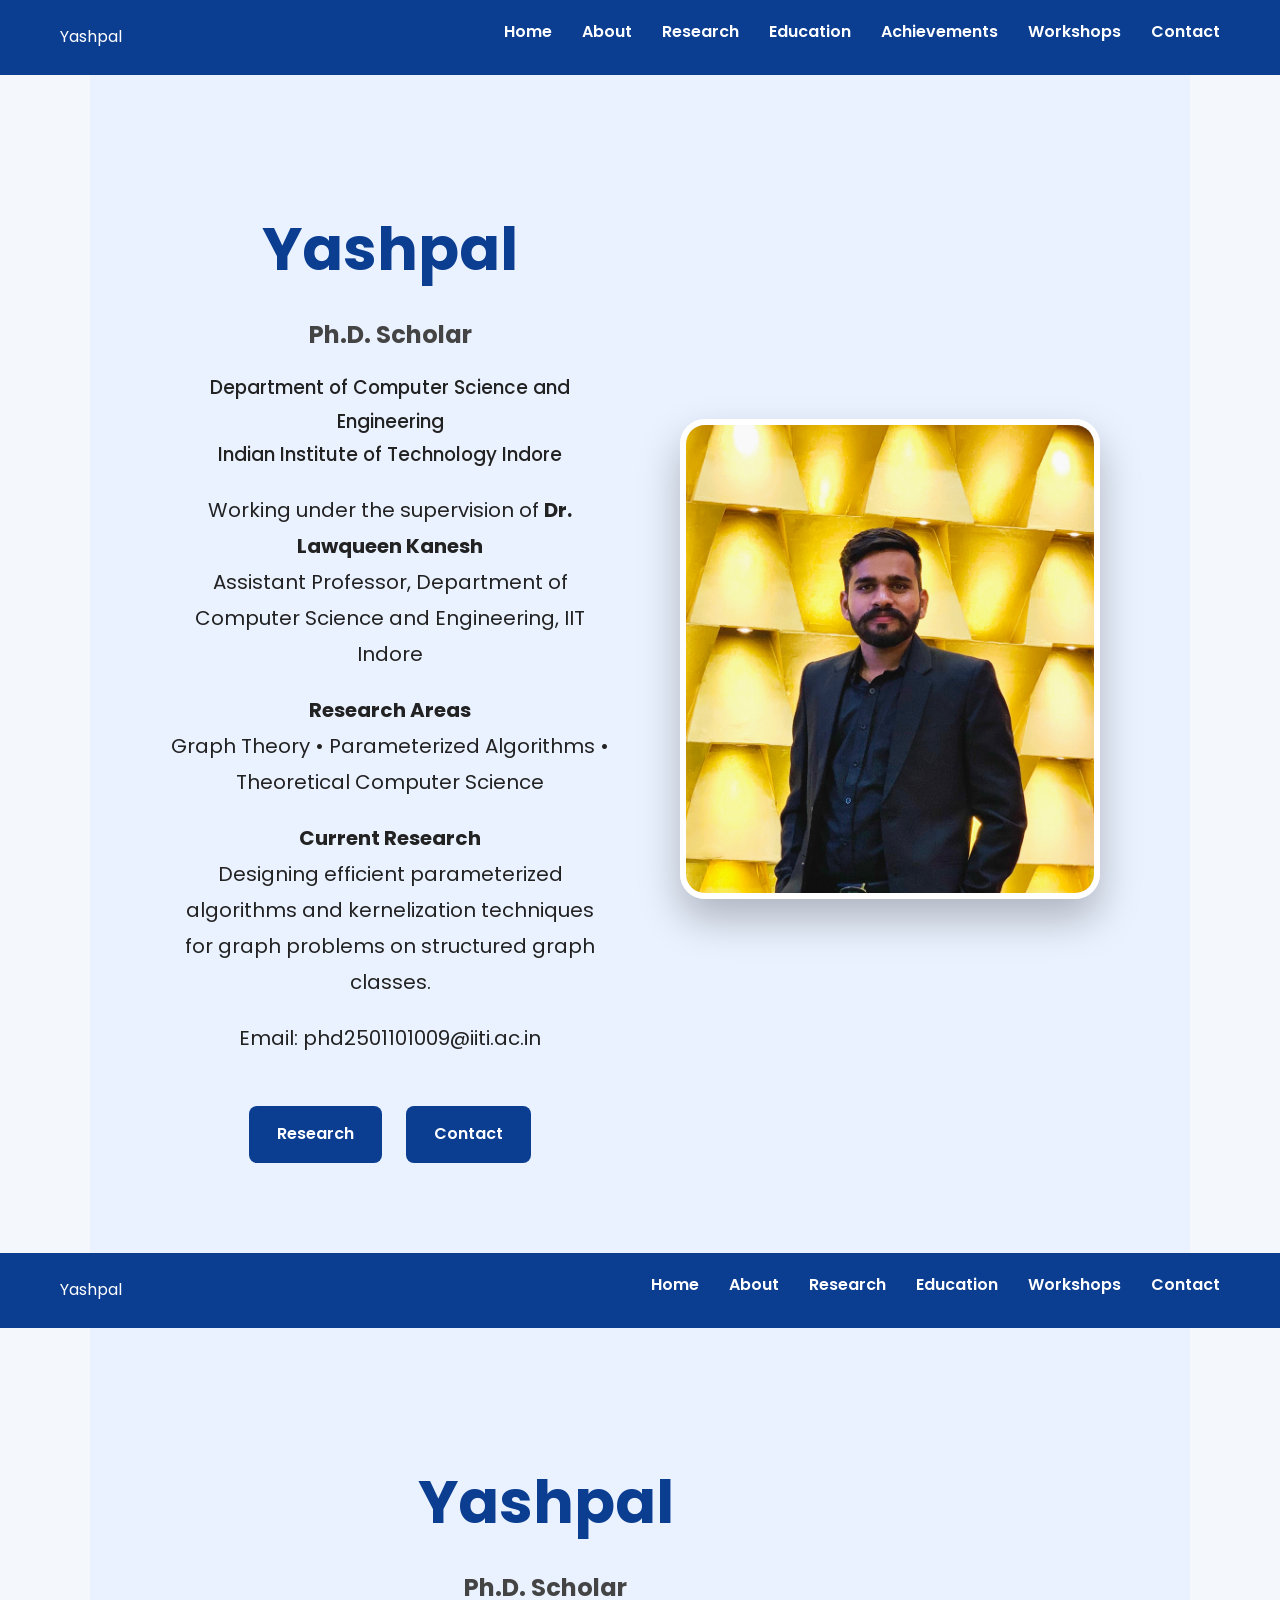
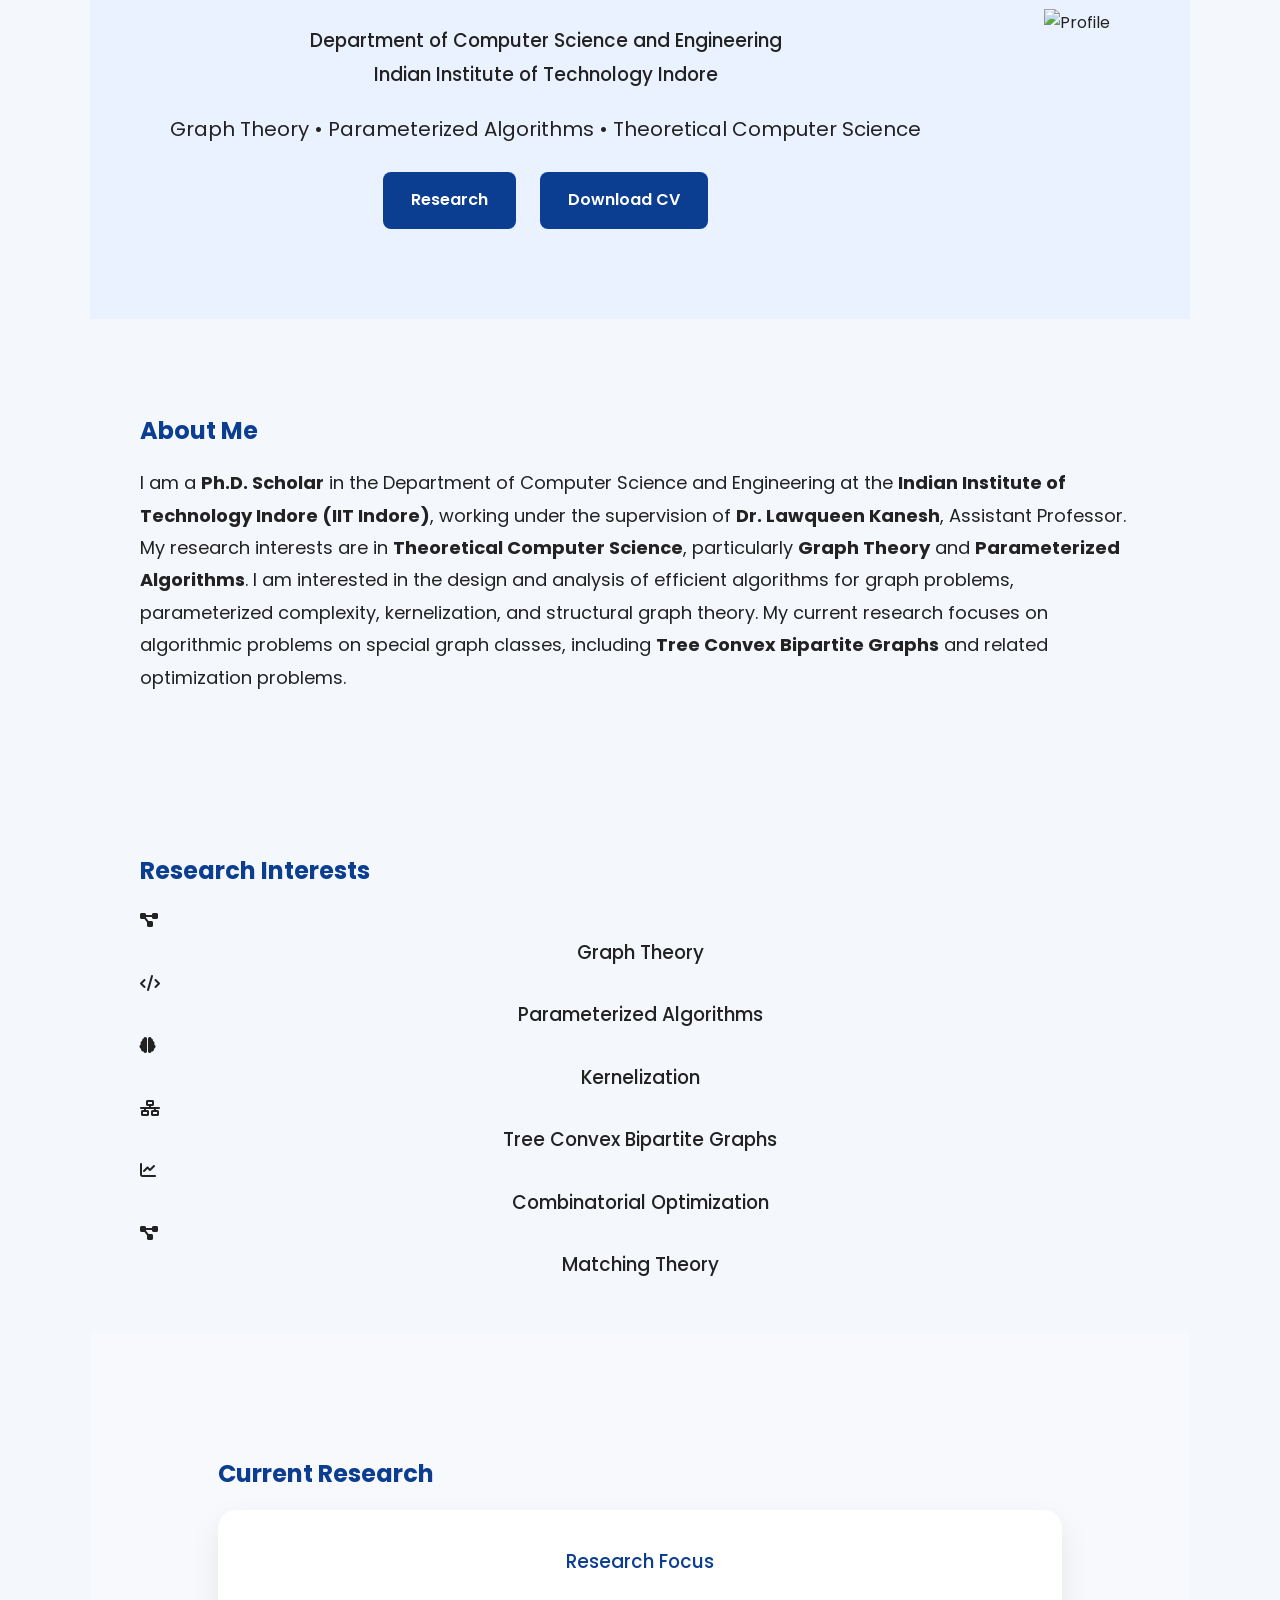
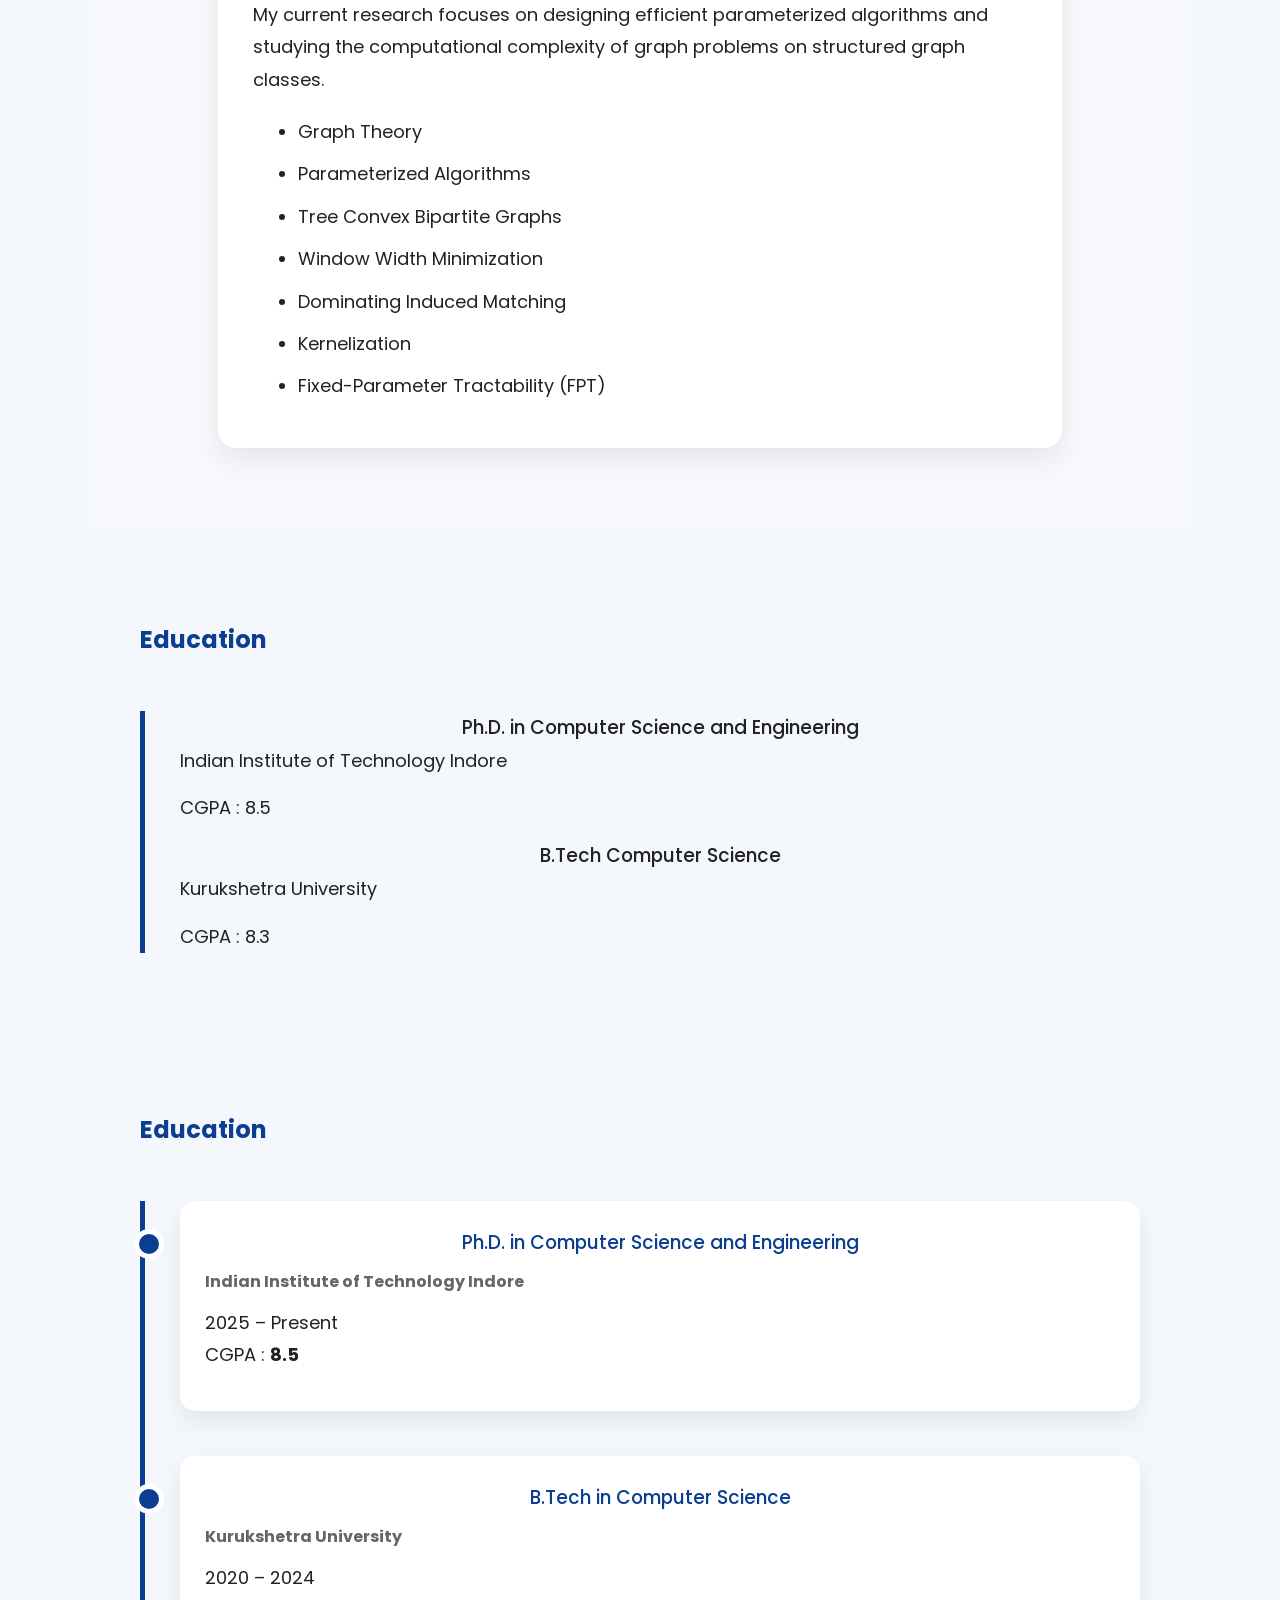
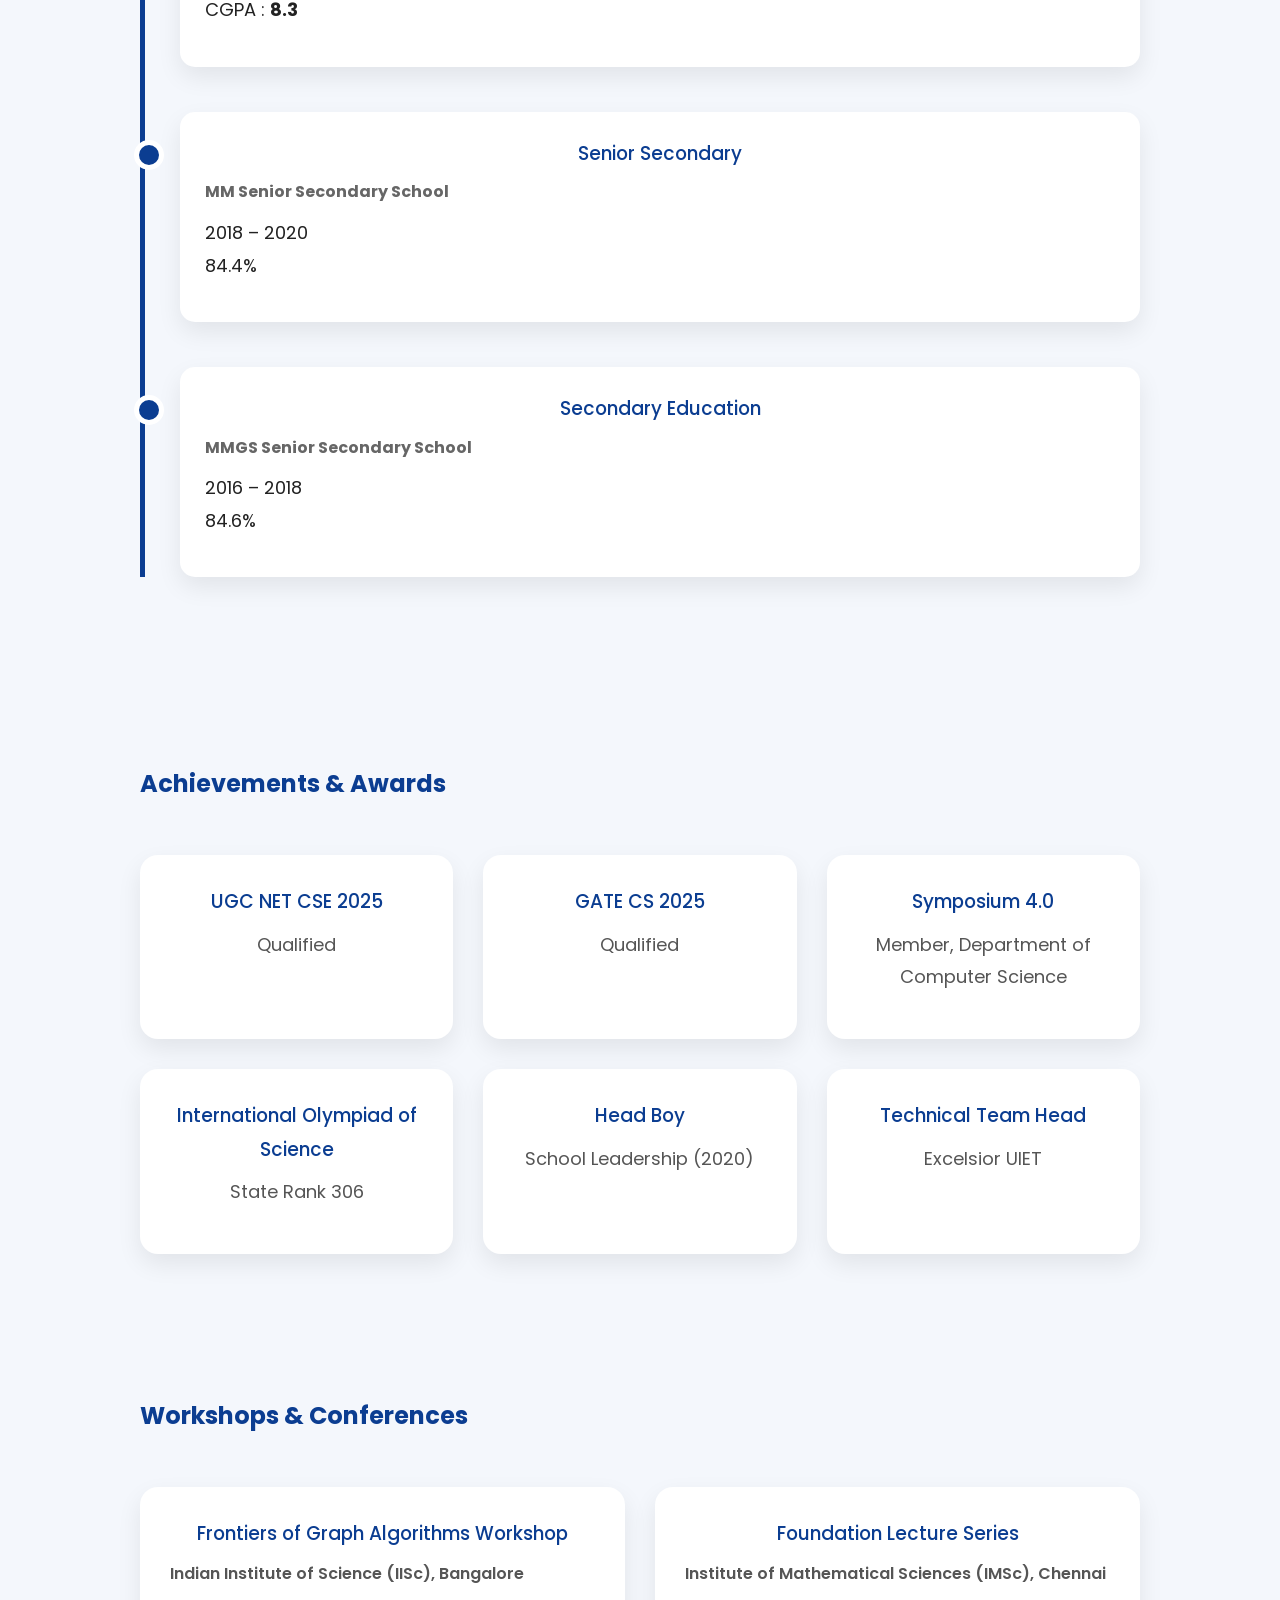
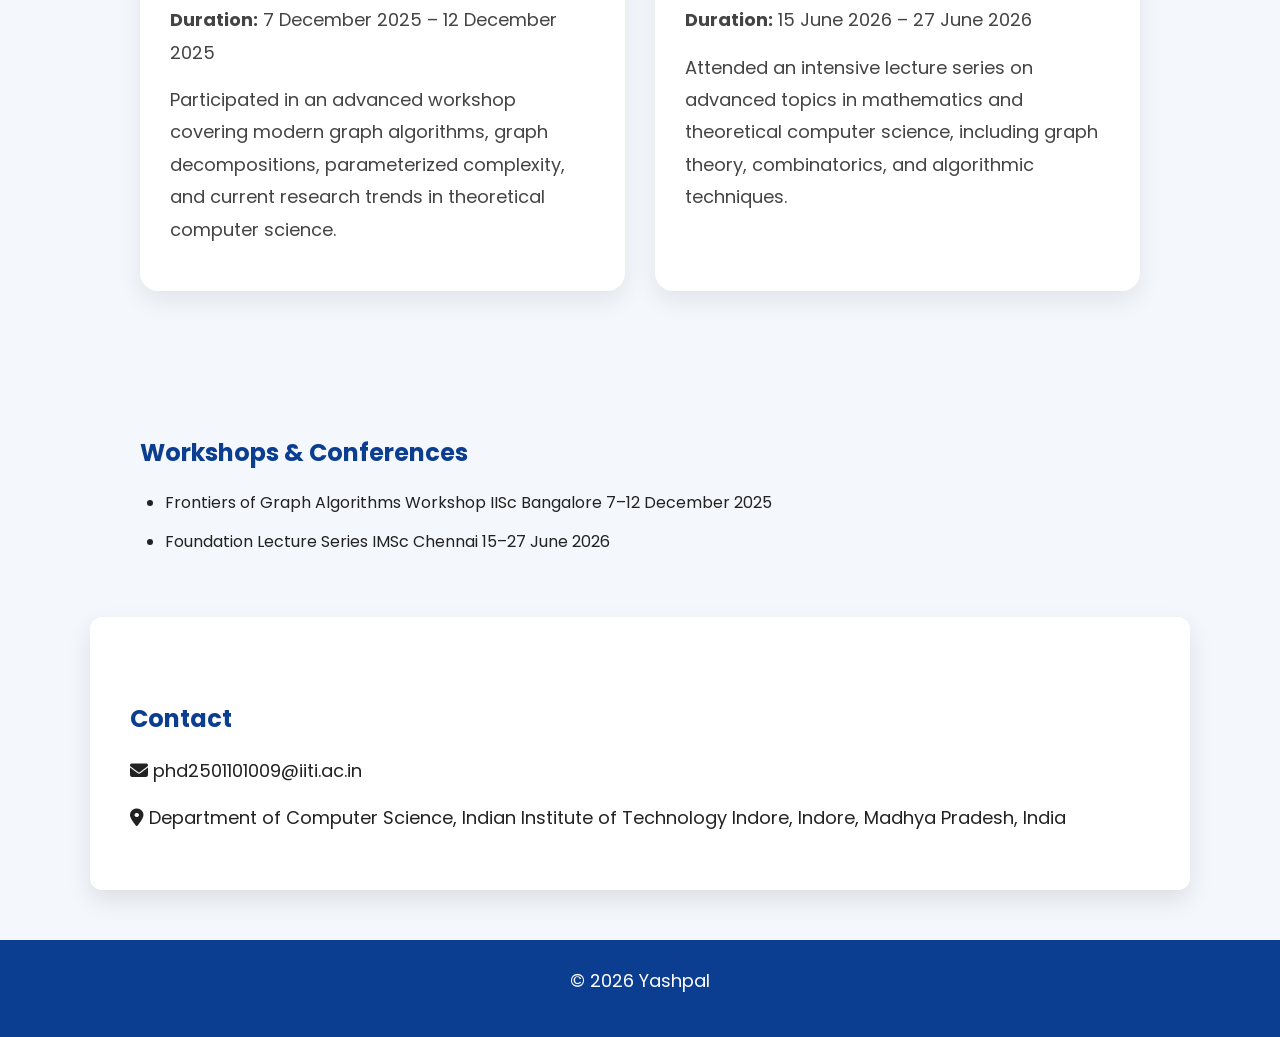
==== commit 185ae9ad: "Add 'Achievements' and 'Workshops' links to navigation" ====
--- a/index.html
+++ b/index.html
@@ -35,18 +35,21 @@
 
 <ul>
 
+<li><a href="#home">Home</a></li>
+
 <li><a href="#about">About</a></li>
 
 <li><a href="#research">Research</a></li>
 
 <li><a href="#education">Education</a></li>
 
+<li><a href="#achievements">Achievements</a></li>
+
 <li><a href="#workshops">Workshops</a></li>
 
 <li><a href="#contact">Contact</a></li>
 
 </ul>
-
 </nav>
 
 </header>
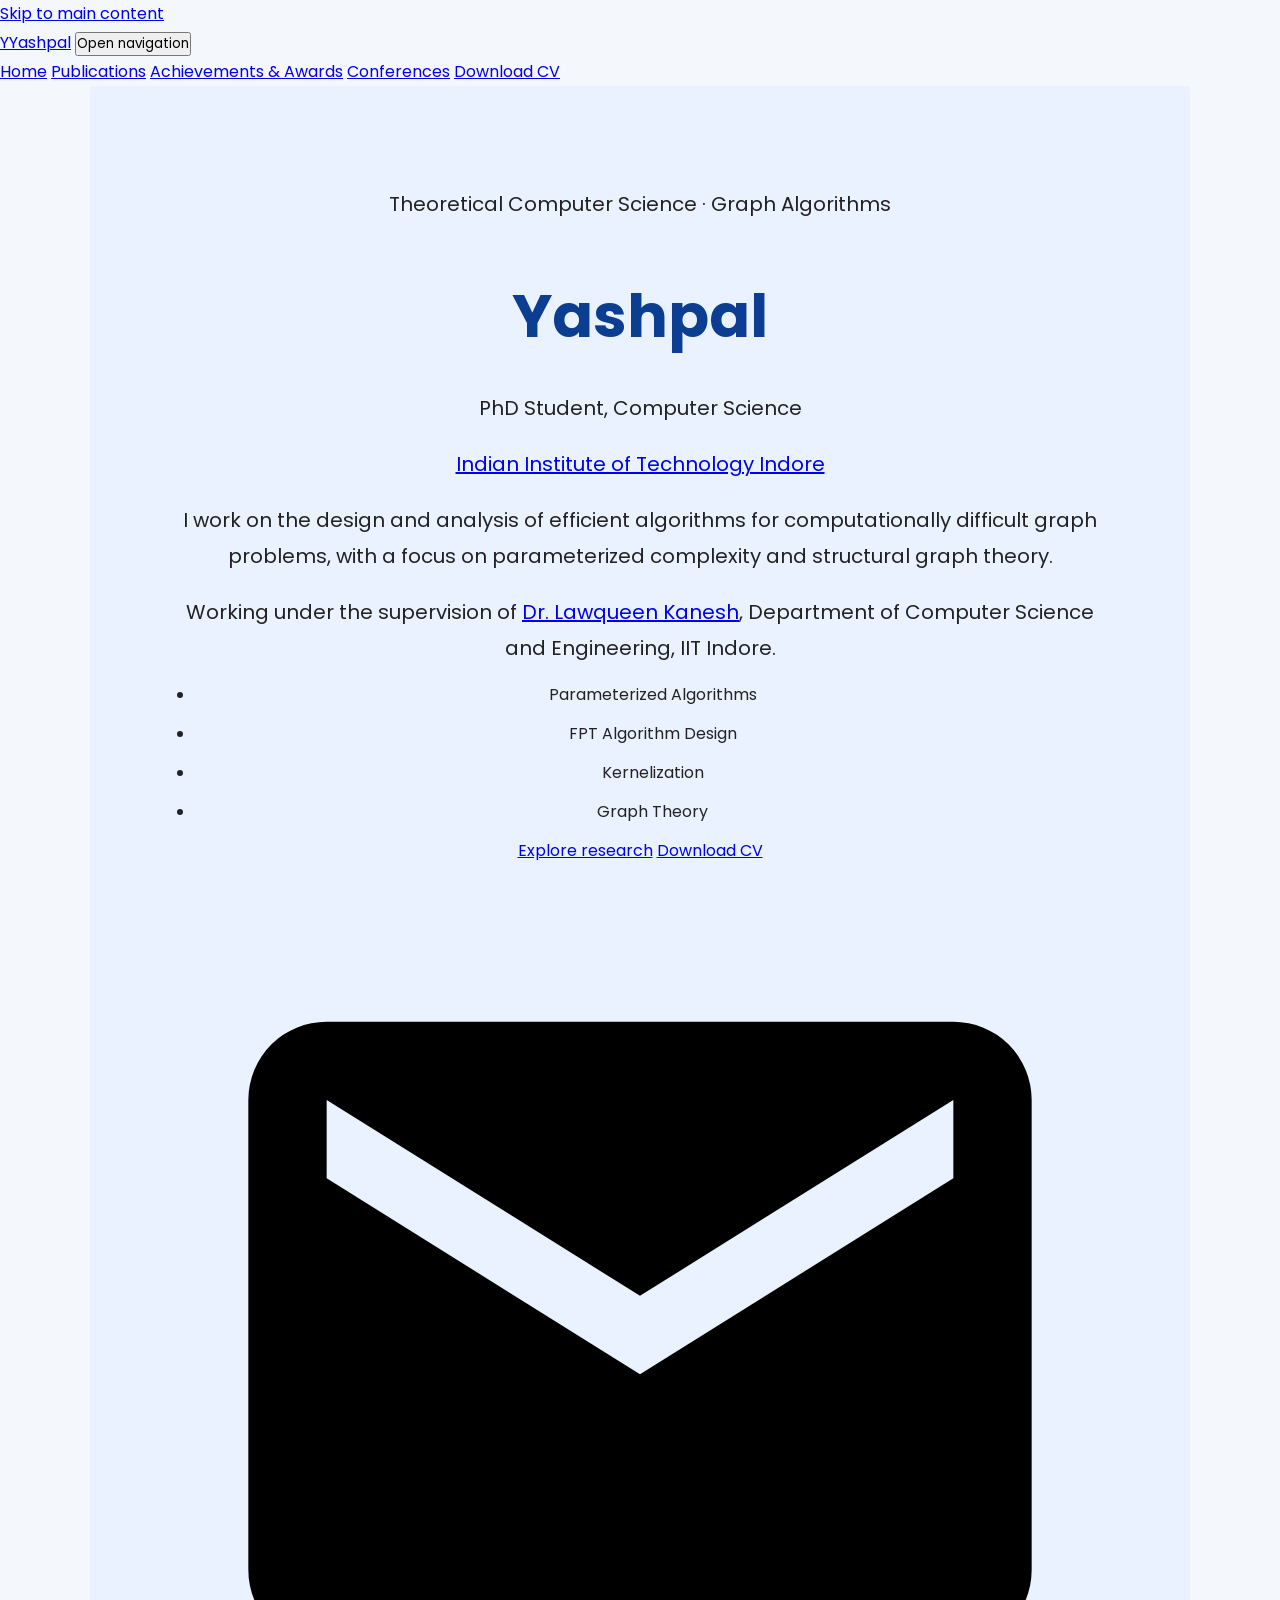
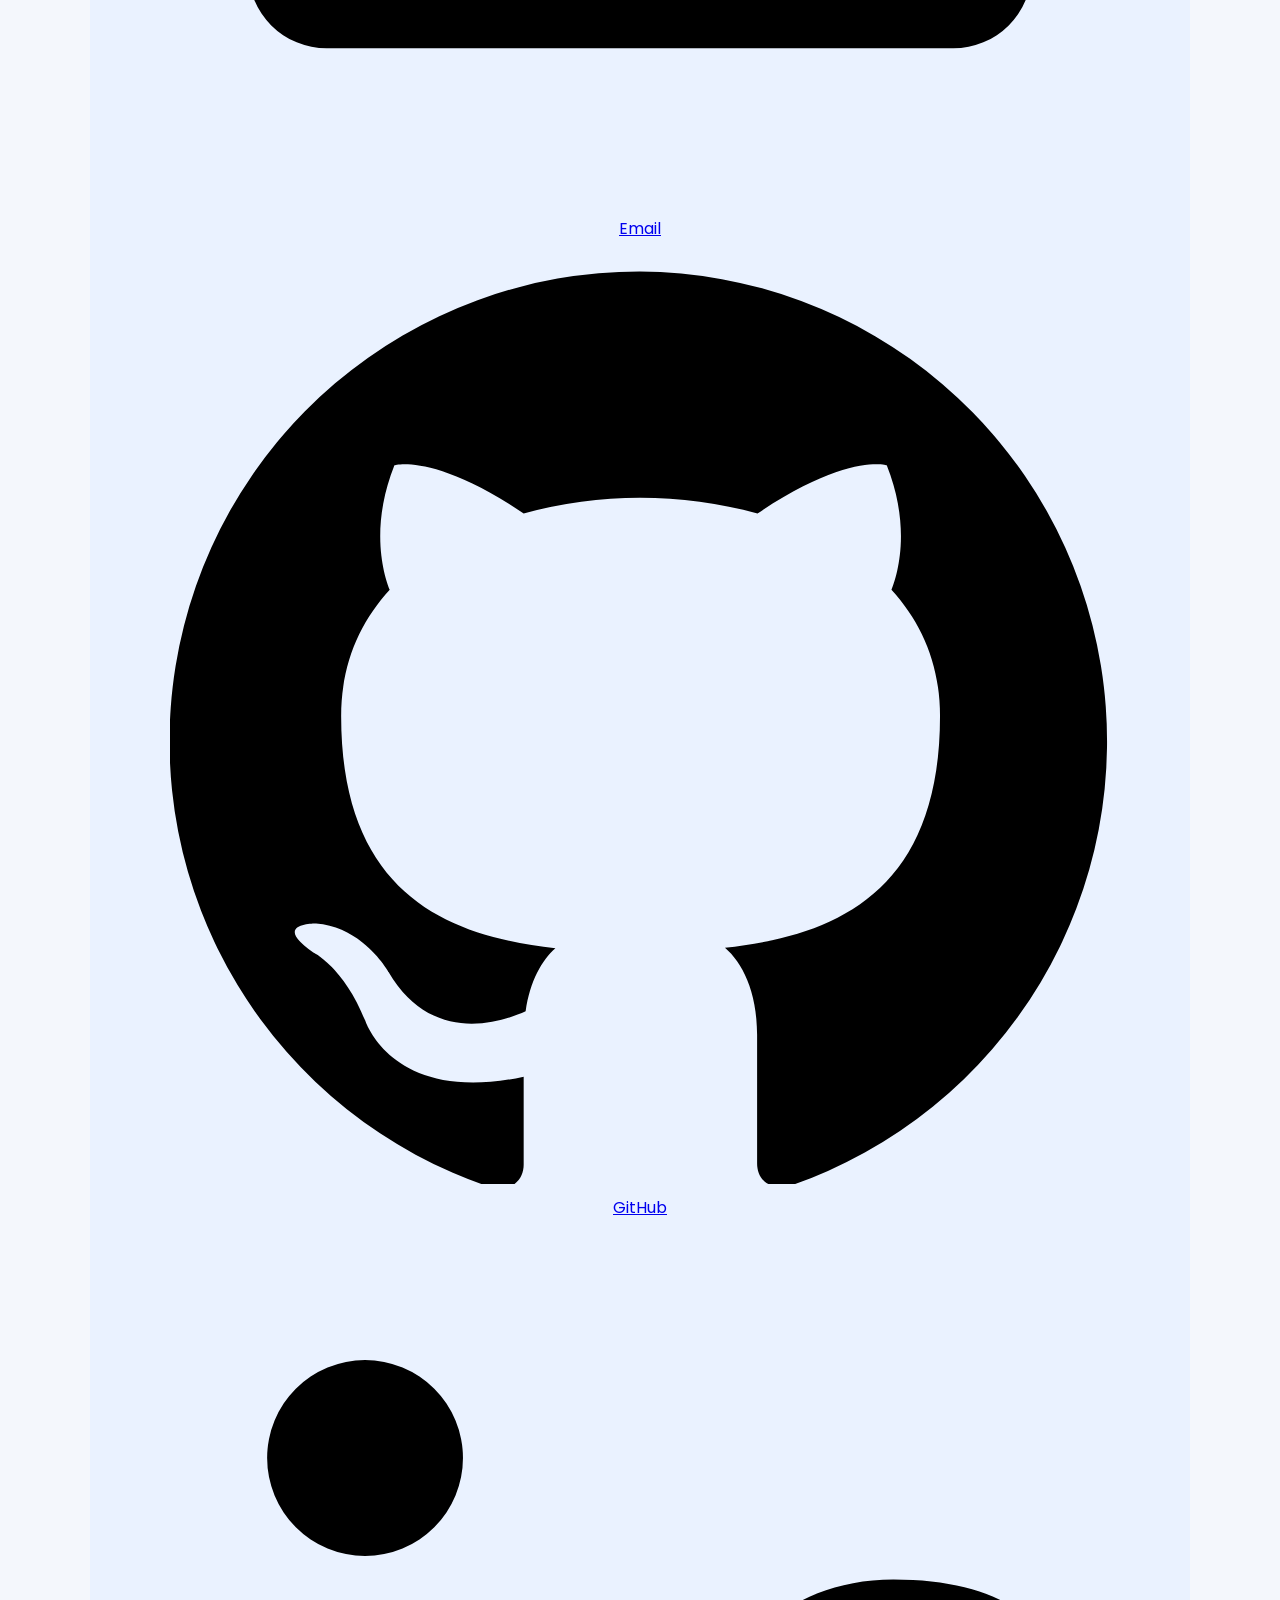
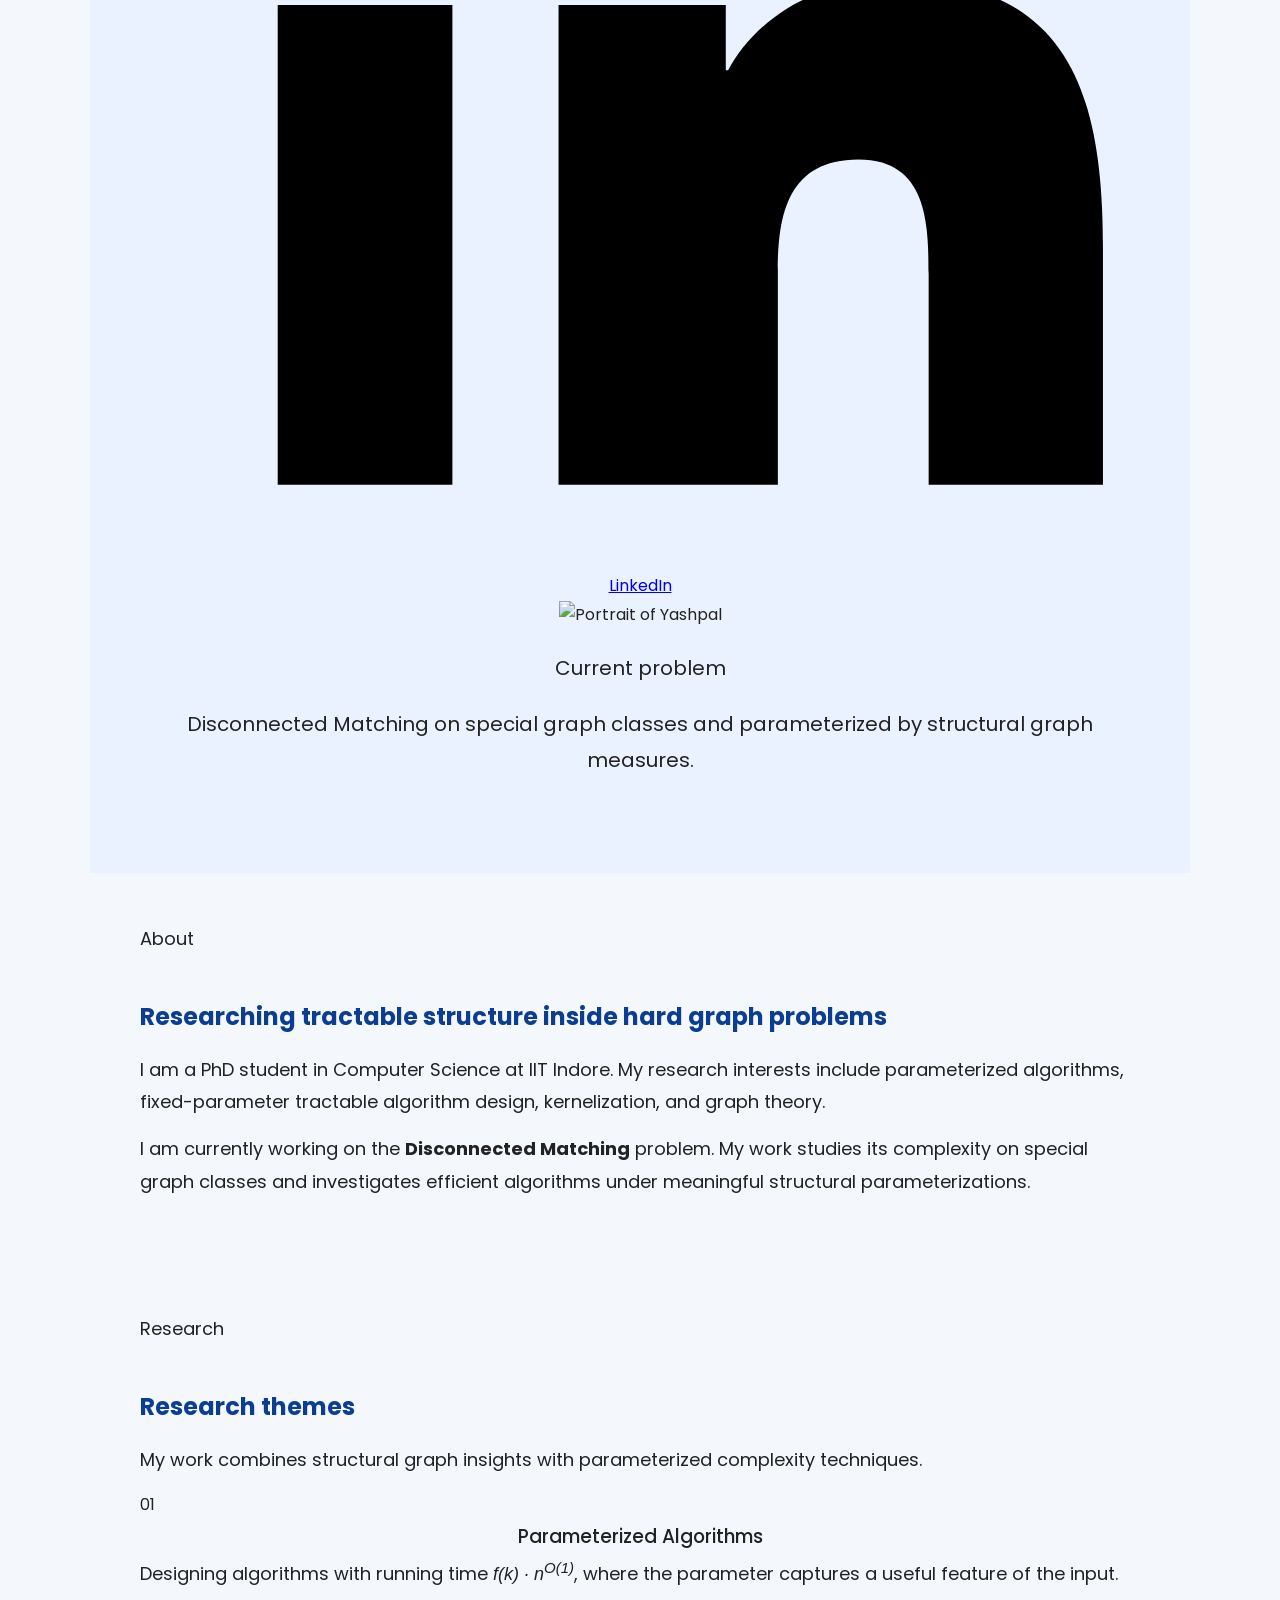
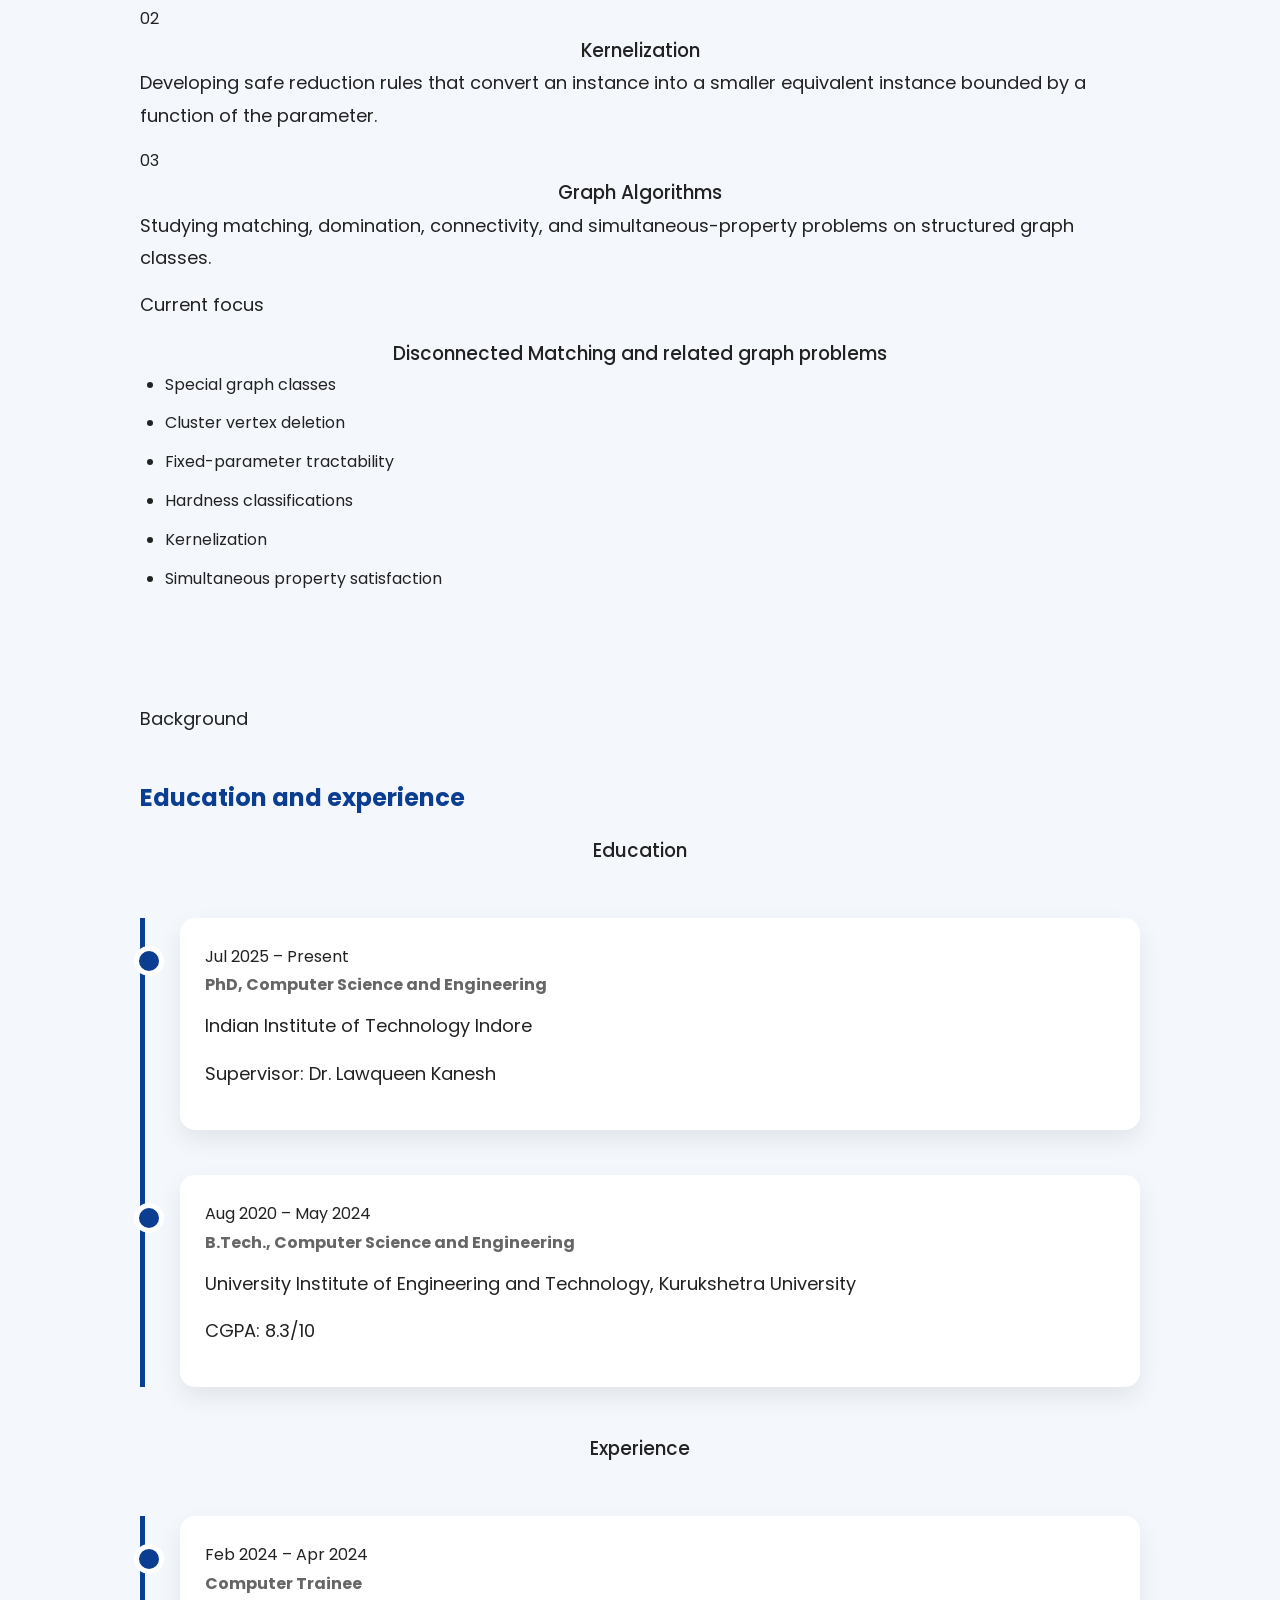
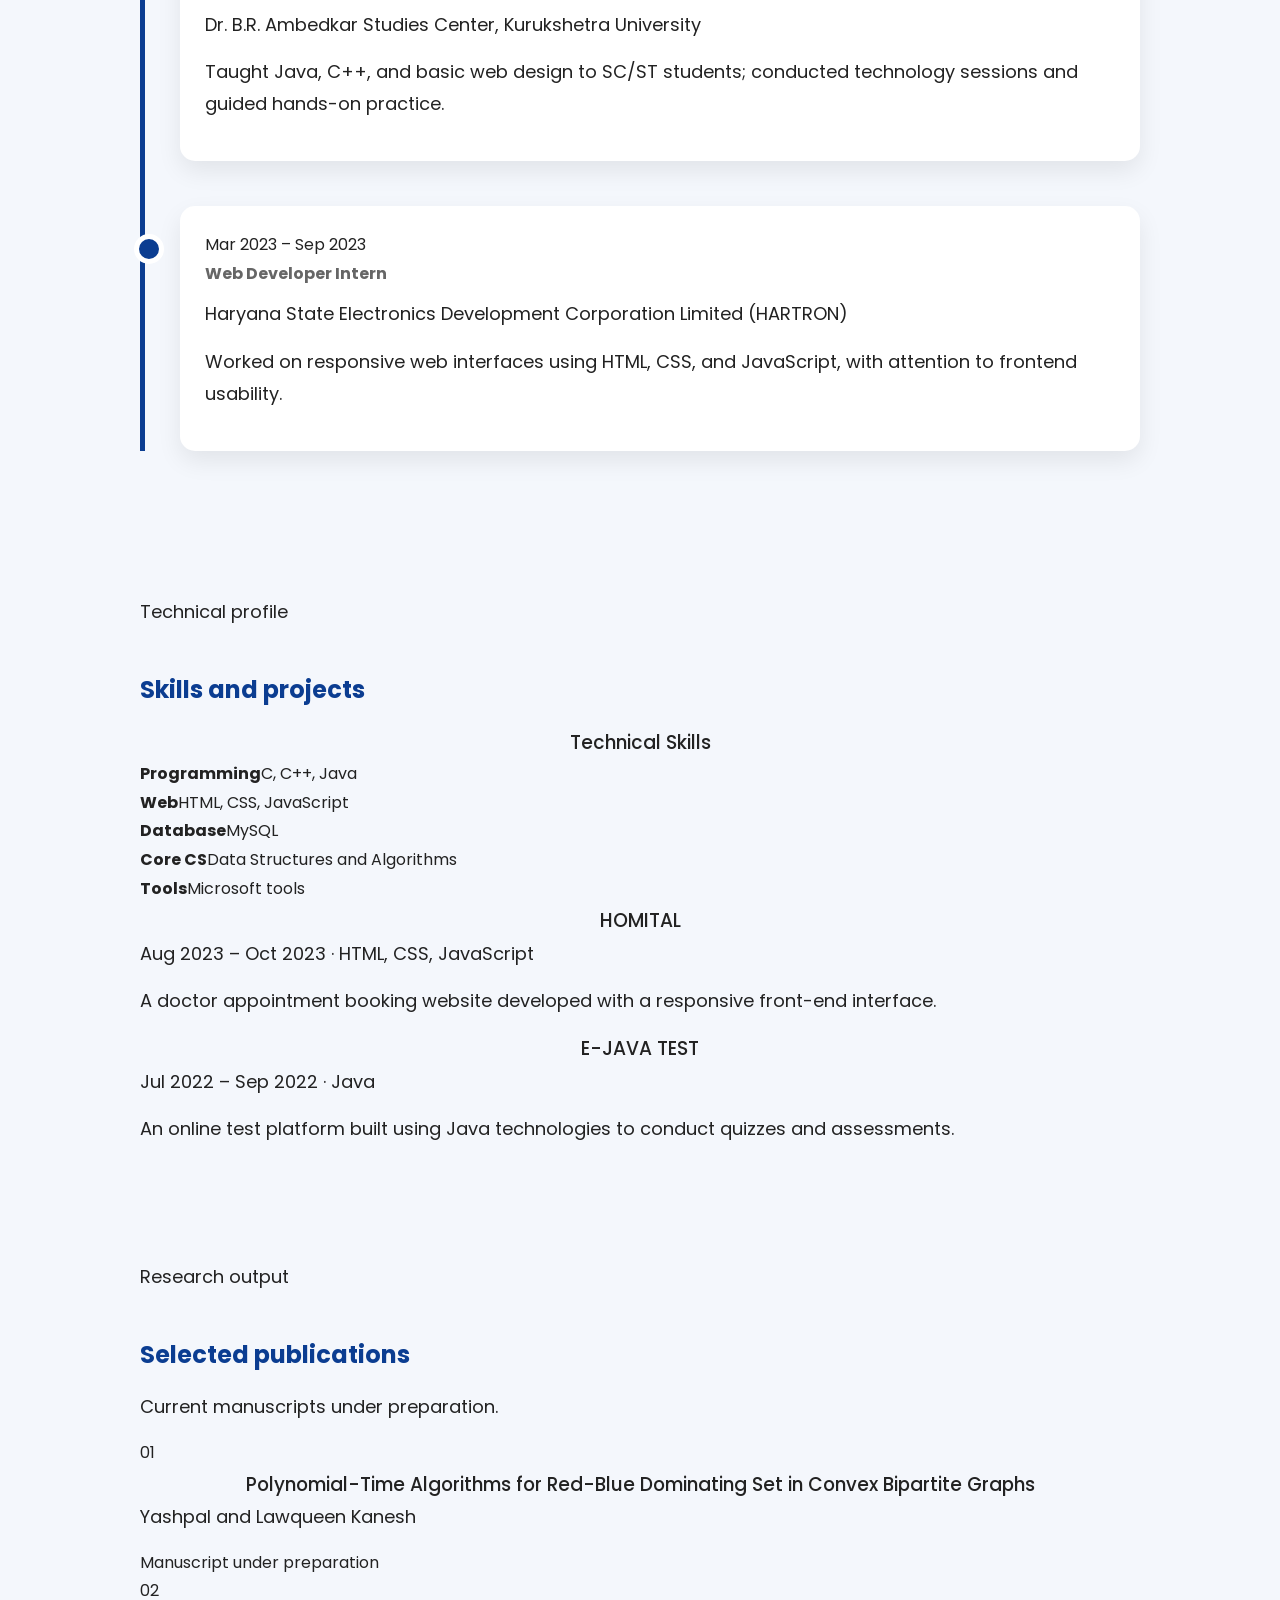
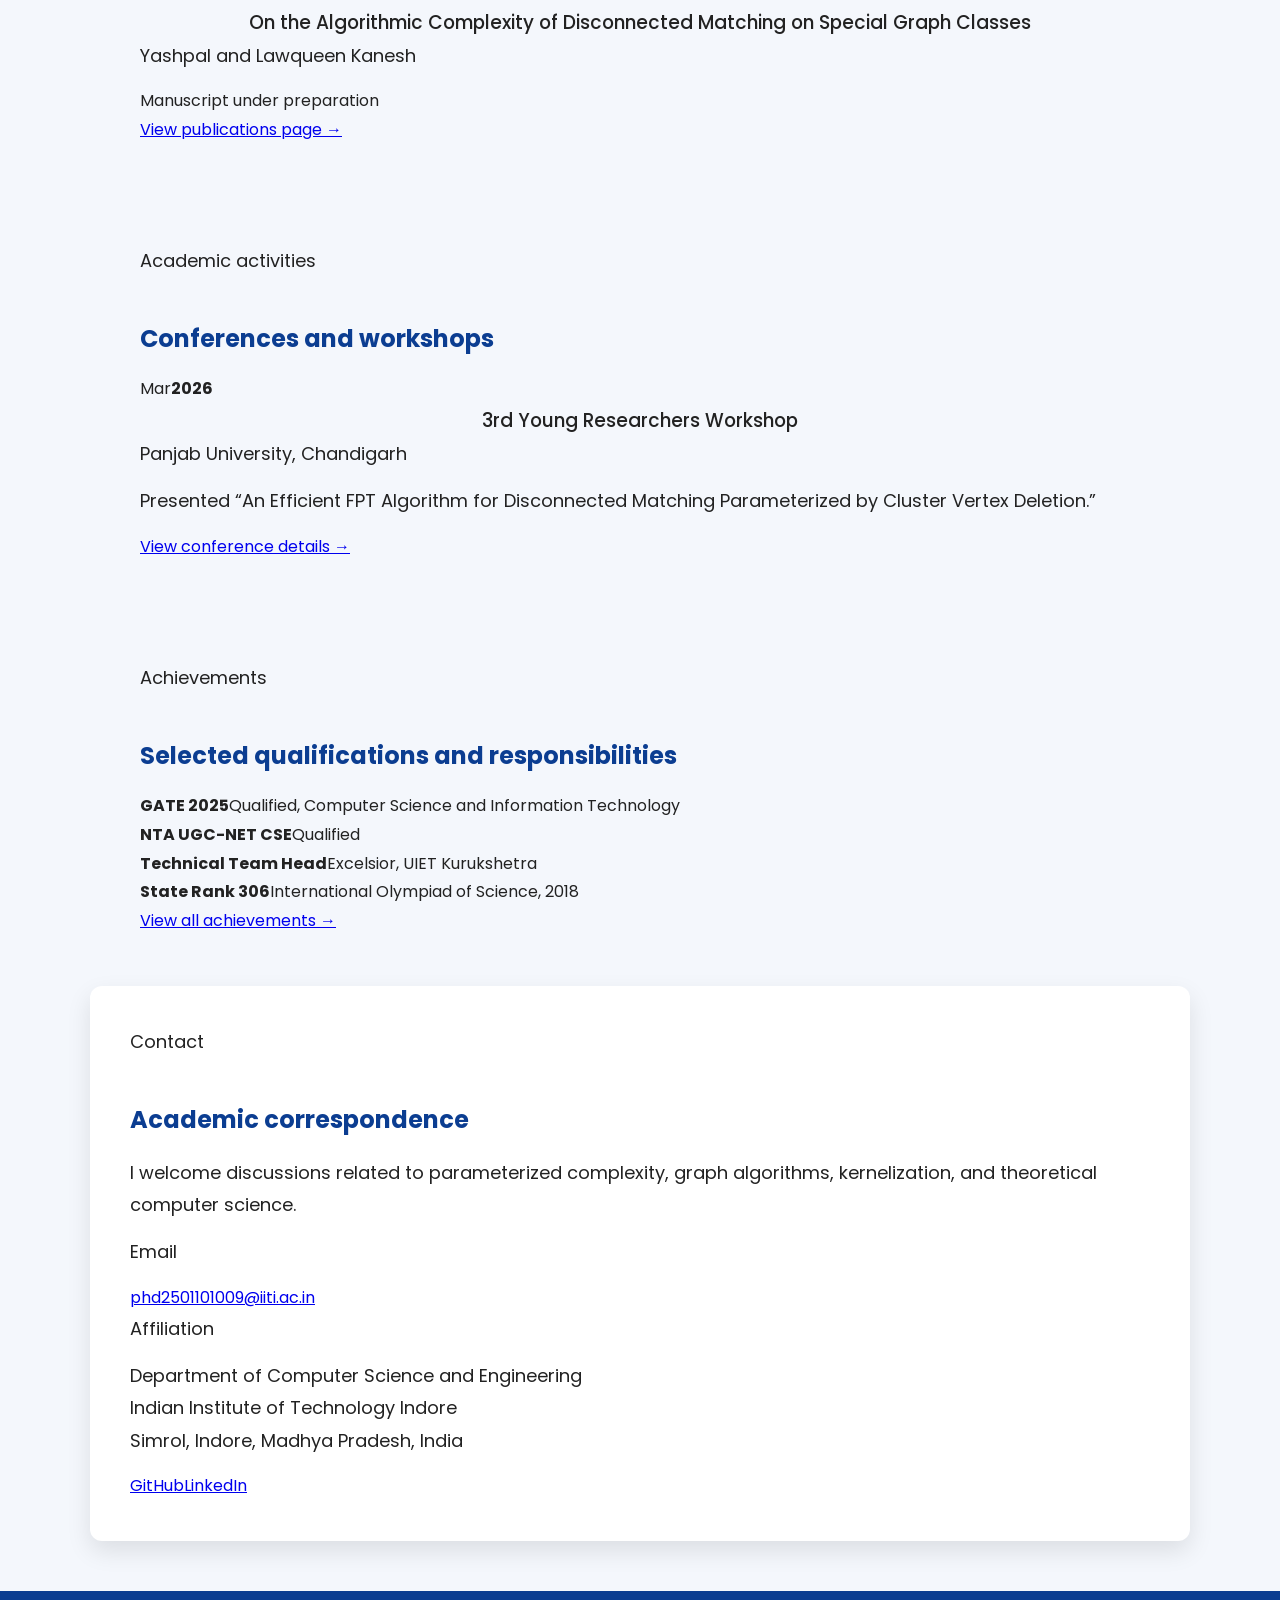
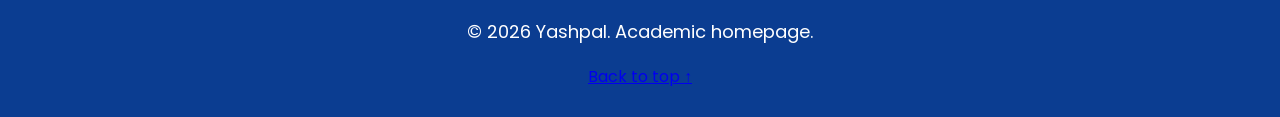
==== commit 55c425de: "Add files via upload" ====
--- a/index.html
+++ b/index.html
@@ -1,661 +1,191 @@
-<!DOCTYPE html>
+<!doctype html>
 <html lang="en">
+<head>
+  <meta charset="utf-8">
+  <meta name="viewport" content="width=device-width, initial-scale=1">
+  <title>Yashpal | PhD Student, IIT Indore</title>
+  <meta name="description" content="Academic homepage of Yashpal, a PhD student in Computer Science at IIT Indore working on parameterized algorithms, FPT algorithm design, kernelization, and graph theory.">
+  <meta name="author" content="Yashpal">
+  <meta name="theme-color" content="#123a63">
+  <meta property="og:type" content="website">
+  <meta property="og:title" content="Yashpal | PhD Student, IIT Indore">
+  <meta property="og:description" content="Research in parameterized algorithms, kernelization, graph theory, and theoretical computer science.">
+  <meta property="og:url" content="https://yashpal1506.github.io/">
+  <meta property="og:image" content="https://yashpal1506.github.io/assets/profile.webp">
+  <link rel="canonical" href="https://yashpal1506.github.io/">
+  <link rel="icon" href="assets/favicon.svg" type="image/svg+xml">
+  <link rel="stylesheet" href="css/style.css">
+  <script type="application/ld+json">
+  {
+    "@context": "https://schema.org",
+    "@type": "Person",
+    "name": "Yashpal",
+    "url": "https://yashpal1506.github.io/",
+    "image": "https://yashpal1506.github.io/assets/profile.webp",
+    "jobTitle": "PhD Student",
+    "affiliation": {"@type": "CollegeOrUniversity", "name": "Indian Institute of Technology Indore"},
+    "email": "mailto:phd2501101009@iiti.ac.in",
+    "sameAs": [
+      "https://github.com/yashpal1506",
+      "https://www.linkedin.com/in/yash-singh-24b473201/"
+    ],
+    "knowsAbout": ["Parameterized Algorithms", "FPT Algorithms", "Kernelization", "Graph Theory", "Theoretical Computer Science"]
+  }
+  </script>
+</head>
+<body>
+  <a class="skip-link" href="#main-content">Skip to main content</a>
+  <header class="site-header" id="top">
+    <div class="container nav-wrap">
+      <a class="brand" href="index.html" aria-label="Yashpal home"><span class="brand-mark" aria-hidden="true">Y</span><span>Yashpal</span></a>
+      <button class="nav-toggle" type="button" aria-expanded="false" aria-controls="primary-nav"><span class="sr-only">Open navigation</span><span></span><span></span><span></span></button>
+      <nav id="primary-nav" class="primary-nav" aria-label="Primary navigation">
+        <a href="index.html" aria-current="page">Home</a>
+        <a href="publications.html">Publications</a>
+        <a href="achievements.html">Achievements &amp; Awards</a>
+        <a href="conferences.html">Conferences</a>
+        <a class="nav-cv" href="assets/Yashpal_Resume.pdf" target="_blank" rel="noopener">Download CV</a>
+      </nav>
+    </div>
+  </header>
 
-<head>
+  <main id="main-content">
+    <section class="hero">
+      <div class="container hero-grid">
+        <div class="hero-copy">
+          <p class="eyebrow">Theoretical Computer Science · Graph Algorithms</p>
+          <h1>Yashpal</h1>
+          <p class="hero-role">PhD Student, Computer Science</p>
+          <p class="hero-institute"><a href="https://www.iiti.ac.in/" target="_blank" rel="noopener">Indian Institute of Technology Indore</a></p>
+          <p class="hero-summary">I work on the design and analysis of efficient algorithms for computationally difficult graph problems, with a focus on parameterized complexity and structural graph theory.</p>
+          <p class="supervisor-line">Working under the supervision of <a href="https://sites.google.com/view/lawqueenkanesh/home" target="_blank" rel="noopener">Dr. Lawqueen Kanesh</a>, Department of Computer Science and Engineering, IIT Indore.</p>
+          <ul class="tag-list" aria-label="Research areas">
+            <li>Parameterized Algorithms</li><li>FPT Algorithm Design</li><li>Kernelization</li><li>Graph Theory</li>
+          </ul>
+          <div class="hero-actions">
+            <a class="button button-primary" href="#research">Explore research</a>
+            <a class="button button-secondary" href="assets/Yashpal_Resume.pdf" target="_blank" rel="noopener">Download CV</a>
+          </div>
+          <div class="icon-links" aria-label="Professional profiles">
+            <a class="icon-link" href="mailto:phd2501101009@iiti.ac.in" aria-label="Email Yashpal"><svg viewBox="0 0 24 24" aria-hidden="true"><path d="M20 4H4a2 2 0 0 0-2 2v12a2 2 0 0 0 2 2h16a2 2 0 0 0 2-2V6a2 2 0 0 0-2-2Zm0 4-8 5-8-5V6l8 5 8-5v2Z"/></svg>Email</a>
+            <a class="icon-link" href="https://github.com/yashpal1506" target="_blank" rel="noopener"><svg viewBox="0 0 24 24" aria-hidden="true"><path d="M12 .7a12 12 0 0 0-3.79 23.39c.6.11.82-.26.82-.58v-2.25c-3.34.73-4.04-1.42-4.04-1.42-.55-1.39-1.34-1.76-1.34-1.76-1.09-.75.08-.73.08-.73 1.21.09 1.85 1.24 1.85 1.24 1.07 1.84 2.81 1.31 3.5 1 .11-.78.42-1.31.76-1.61-2.67-.3-5.47-1.33-5.47-5.93 0-1.31.47-2.38 1.24-3.22-.12-.3-.54-1.52.12-3.18 0 0 1.01-.32 3.3 1.23A11.5 11.5 0 0 1 12 6.48c1.02 0 2.04.14 3 .4 2.29-1.55 3.3-1.23 3.3-1.23.66 1.66.24 2.88.12 3.18.77.84 1.24 1.91 1.24 3.22 0 4.61-2.81 5.62-5.49 5.92.43.37.82 1.1.82 2.22v3.29c0 .32.22.69.83.57A12 12 0 0 0 12 .7Z"/></svg>GitHub</a>
+            <a class="icon-link" href="https://www.linkedin.com/in/yash-singh-24b473201/" target="_blank" rel="noopener"><svg viewBox="0 0 24 24" aria-hidden="true"><path d="M4.98 3.5a2.5 2.5 0 1 1 0 5 2.5 2.5 0 0 1 0-5ZM2.75 9.75h4.46V22H2.75V9.75Zm7.17 0h4.27v1.67h.06c.59-1.13 2.05-2.32 4.22-2.32 4.51 0 5.35 2.97 5.35 6.84V22h-4.45v-5.37c0-1.28-.03-2.93-1.79-2.93-1.79 0-2.06 1.39-2.06 2.84V22H9.92V9.75Z"/></svg>LinkedIn</a>
+          </div>
+        </div>
+        <aside class="hero-profile" aria-label="Profile information">
+          <div class="portrait-frame"><img src="assets/profile.webp" alt="Portrait of Yashpal" width="800" height="1000"></div>
+          <div class="profile-note"><p class="profile-note-label">Current problem</p><p>Disconnected Matching on special graph classes and parameterized by structural graph measures.</p></div>
+        </aside>
+      </div>
+    </section>
 
-<meta charset="UTF-8">
-<meta name="viewport" content="width=device-width, initial-scale=1.0">
+    <section class="section section-alt" id="about">
+      <div class="container section-grid reveal">
+        <div><p class="section-kicker">About</p><h2>Researching tractable structure inside hard graph problems</h2></div>
+        <div class="prose">
+          <p>I am a PhD student in Computer Science at IIT Indore. My research interests include parameterized algorithms, fixed-parameter tractable algorithm design, kernelization, and graph theory.</p>
+          <p>I am currently working on the <strong>Disconnected Matching</strong> problem. My work studies its complexity on special graph classes and investigates efficient algorithms under meaningful structural parameterizations.</p>
+        </div>
+      </div>
+    </section>
 
-<title>Yashpal | Ph.D. Scholar | IIT Indore</title>
-<link rel="stylesheet" href="css/style.css">
-<link rel="stylesheet" href="css/style.css">
+    <section class="section" id="research">
+      <div class="container reveal">
+        <div class="section-heading"><p class="section-kicker">Research</p><h2>Research themes</h2><p>My work combines structural graph insights with parameterized complexity techniques.</p></div>
+        <div class="card-grid three-col">
+          <article class="research-card"><span class="card-index">01</span><h3>Parameterized Algorithms</h3><p>Designing algorithms with running time <em>f(k) · n<sup>O(1)</sup></em>, where the parameter captures a useful feature of the input.</p></article>
+          <article class="research-card"><span class="card-index">02</span><h3>Kernelization</h3><p>Developing safe reduction rules that convert an instance into a smaller equivalent instance bounded by a function of the parameter.</p></article>
+          <article class="research-card"><span class="card-index">03</span><h3>Graph Algorithms</h3><p>Studying matching, domination, connectivity, and simultaneous-property problems on structured graph classes.</p></article>
+        </div>
+        <div class="focus-panel">
+          <div><p class="section-kicker">Current focus</p><h3>Disconnected Matching and related graph problems</h3></div>
+          <ul class="focus-list"><li>Special graph classes</li><li>Cluster vertex deletion</li><li>Fixed-parameter tractability</li><li>Hardness classifications</li><li>Kernelization</li><li>Simultaneous property satisfaction</li></ul>
+        </div>
+      </div>
+    </section>
 
-<link
-href="https://cdnjs.cloudflare.com/ajax/libs/font-awesome/6.6.0/css/all.min.css"
-rel="stylesheet">
+    <section class="section section-alt" id="education">
+      <div class="container reveal">
+        <div class="section-heading"><p class="section-kicker">Background</p><h2>Education and experience</h2></div>
+        <div class="timeline-grid">
+          <div>
+            <h3 class="subsection-title">Education</h3>
+            <div class="timeline">
+              <article class="timeline-item"><span class="timeline-date">Jul 2025 – Present</span><h4>PhD, Computer Science and Engineering</h4><p class="timeline-place">Indian Institute of Technology Indore</p><p>Supervisor: Dr. Lawqueen Kanesh</p></article>
+              <article class="timeline-item"><span class="timeline-date">Aug 2020 – May 2024</span><h4>B.Tech., Computer Science and Engineering</h4><p class="timeline-place">University Institute of Engineering and Technology, Kurukshetra University</p><p>CGPA: 8.3/10</p></article>
+            </div>
+          </div>
+          <div>
+            <h3 class="subsection-title">Experience</h3>
+            <div class="timeline">
+              <article class="timeline-item"><span class="timeline-date">Feb 2024 – Apr 2024</span><h4>Computer Trainee</h4><p class="timeline-place">Dr. B.R. Ambedkar Studies Center, Kurukshetra University</p><p>Taught Java, C++, and basic web design to SC/ST students; conducted technology sessions and guided hands-on practice.</p></article>
+              <article class="timeline-item"><span class="timeline-date">Mar 2023 – Sep 2023</span><h4>Web Developer Intern</h4><p class="timeline-place">Haryana State Electronics Development Corporation Limited (HARTRON)</p><p>Worked on responsive web interfaces using HTML, CSS, and JavaScript, with attention to frontend usability.</p></article>
+            </div>
+          </div>
+        </div>
+      </div>
+    </section>
 
-<link
-href="https://fonts.googleapis.com/css2?family=Poppins:wght@300;400;500;600;700&display=swap"
-rel="stylesheet">
-<link rel="stylesheet" href="https://cdnjs.cloudflare.com/ajax/libs/font-awesome/6.7.2/css/all.min.css">
-</head>
+    <section class="section" id="skills-projects">
+      <div class="container reveal">
+        <div class="section-heading"><p class="section-kicker">Technical profile</p><h2>Skills and projects</h2></div>
+        <div class="split-grid">
+          <article class="panel"><h3>Technical Skills</h3><div class="skill-groups">
+            <div class="skill-row"><strong>Programming</strong><span>C, C++, Java</span></div>
+            <div class="skill-row"><strong>Web</strong><span>HTML, CSS, JavaScript</span></div>
+            <div class="skill-row"><strong>Database</strong><span>MySQL</span></div>
+            <div class="skill-row"><strong>Core CS</strong><span>Data Structures and Algorithms</span></div>
+            <div class="skill-row"><strong>Tools</strong><span>Microsoft tools</span></div>
+          </div></article>
+          <div class="project-list">
+            <article class="project-card"><h3>HOMITAL</h3><p class="project-meta">Aug 2023 – Oct 2023 · HTML, CSS, JavaScript</p><p>A doctor appointment booking website developed with a responsive front-end interface.</p></article>
+            <article class="project-card"><h3>E-JAVA TEST</h3><p class="project-meta">Jul 2022 – Sep 2022 · Java</p><p>An online test platform built using Java technologies to conduct quizzes and assessments.</p></article>
+          </div>
+        </div>
+      </div>
+    </section>
 
-<body>
-  <!-- ================= NAVIGATION ================= -->
+    <section class="section section-alt" id="selected-publications">
+      <div class="container reveal">
+        <div class="section-heading"><p class="section-kicker">Research output</p><h2>Selected publications</h2><p>Current manuscripts under preparation.</p></div>
+        <div class="publication-list">
+          <article class="publication-card"><div class="publication-number">01</div><div><h3>Polynomial-Time Algorithms for Red-Blue Dominating Set in Convex Bipartite Graphs</h3><p>Yashpal and Lawqueen Kanesh</p><span class="publication-status">Manuscript under preparation</span></div></article>
+          <article class="publication-card"><div class="publication-number">02</div><div><h3>On the Algorithmic Complexity of Disconnected Matching on Special Graph Classes</h3><p>Yashpal and Lawqueen Kanesh</p><span class="publication-status">Manuscript under preparation</span></div></article>
+        </div>
+        <a class="section-link" href="publications.html">View publications page →</a>
+      </div>
+    </section>
 
-<header>
+    <section class="section" id="activities">
+      <div class="container reveal">
+        <div class="section-heading"><p class="section-kicker">Academic activities</p><h2>Conferences and workshops</h2></div>
+        <article class="activity-card"><div class="activity-date"><span>Mar</span><strong>2026</strong></div><div><h3>3rd Young Researchers Workshop</h3><p class="activity-place">Panjab University, Chandigarh</p><p>Presented “An Efficient FPT Algorithm for Disconnected Matching Parameterized by Cluster Vertex Deletion.”</p></div></article>
+        <a class="section-link" href="conferences.html">View conference details →</a>
+      </div>
+    </section>
 
-<nav class="navbar">
+    <section class="section section-alt" id="achievements-preview">
+      <div class="container reveal">
+        <div class="section-heading"><p class="section-kicker">Achievements</p><h2>Selected qualifications and responsibilities</h2></div>
+        <div class="achievement-preview">
+          <article><strong>GATE 2025</strong><span>Qualified, Computer Science and Information Technology</span></article>
+          <article><strong>NTA UGC-NET CSE</strong><span>Qualified</span></article>
+          <article><strong>Technical Team Head</strong><span>Excelsior, UIET Kurukshetra</span></article>
+          <article><strong>State Rank 306</strong><span>International Olympiad of Science, 2018</span></article>
+        </div>
+        <a class="section-link" href="achievements.html">View all achievements →</a>
+      </div>
+    </section>
 
-<div class="logo">
+    <section class="section contact-section" id="contact">
+      <div class="container contact-grid reveal">
+        <div><p class="section-kicker">Contact</p><h2>Academic correspondence</h2><p>I welcome discussions related to parameterized complexity, graph algorithms, kernelization, and theoretical computer science.</p></div>
+        <div class="contact-card"><p class="contact-label">Email</p><a href="mailto:phd2501101009@iiti.ac.in">phd2501101009@iiti.ac.in</a><p class="contact-label">Affiliation</p><p>Department of Computer Science and Engineering<br>Indian Institute of Technology Indore<br>Simrol, Indore, Madhya Pradesh, India</p><div class="contact-actions"><a href="https://github.com/yashpal1506" target="_blank" rel="noopener">GitHub</a><a href="https://www.linkedin.com/in/yash-singh-24b473201/" target="_blank" rel="noopener">LinkedIn</a></div></div>
+      </div>
+    </section>
+  </main>
 
-Yashpal
-
-</div>
-
-<ul>
-
-<li><a href="#home">Home</a></li>
-
-<li><a href="#about">About</a></li>
-
-<li><a href="#research">Research</a></li>
-
-<li><a href="#education">Education</a></li>
-
-<li><a href="#achievements">Achievements</a></li>
-
-<li><a href="#workshops">Workshops</a></li>
-
-<li><a href="#contact">Contact</a></li>
-
-</ul>
-</nav>
-
-</header>
-
-<!-- ================= HERO ================= -->
-
-<section class="hero">
-
-<div class="hero-text">
-
-<h1>Yashpal</h1>
-
-<h2>Ph.D. Scholar</h2>
-
-<h3>
-
-Department of Computer Science and Engineering
-
-<br>
-
-Indian Institute of Technology Indore
-
-</h3>
-
-<p>
-
-Working under the supervision of
-
-<b>Dr. Lawqueen Kanesh</b>
-
-<br>
-
-Assistant Professor,
-
-Department of Computer Science and Engineering,
-
-IIT Indore
-
-</p>
-
-<p>
-
-<b>Research Areas</b>
-
-<br>
-
-Graph Theory • Parameterized Algorithms • Theoretical Computer Science
-
-</p>
-  <p>
-
-<b>Current Research</b>
-
-<br>
-
-Designing efficient parameterized algorithms and kernelization techniques for graph problems on structured graph classes.
-
-</p>
-
-<p>
-
-Email:
-
-phd2501101009@iiti.ac.in
-
-</p>
-<div class="hero-buttons">
-
-<a href="#research" class="btn">
-
-Research
-
-</a>
-
-
-<a href="#contact"
-
-class="btn">
-
-Contact
-
-</a>
-
-</div>
-</div>
-<div class="hero-image">
-
-<img src="profile.jpg" alt="Yashpal">
-
-</div>
-</section>
-
-<!-- ================= NAVBAR ================= -->
-
-<nav class="navbar">
-
-<div class="logo">
-
-Yashpal
-
-</div>
-
-<ul>
-
-<li><a href="#home">Home</a></li>
-
-<li><a href="#about">About</a></li>
-
-<li><a href="#research">Research</a></li>
-
-<li><a href="#education">Education</a></li>
-
-<li><a href="#workshops">Workshops</a></li>
-
-<li><a href="#contact">Contact</a></li>
-
-</ul>
-
-</nav>
-
-<!-- ================= HERO ================= -->
-
-<section id="home" class="hero">
-
-<div class="hero-left">
-
-<h1>Yashpal</h1>
-
-<h2>Ph.D. Scholar</h2>
-
-<h3>
-
-Department of Computer Science and Engineering
-
-<br>
-
-Indian Institute of Technology Indore
-
-</h3>
-
-<p>
-
-Graph Theory • Parameterized Algorithms •
-
-Theoretical Computer Science
-
-</p>
-
-<div class="buttons">
-
-<a href="#research" class="btn">
-
-Research
-
-</a>
-
-<a href="resume.pdf"
-
-class="btn btn2"
-
-download>
-
-Download CV
-
-</a>
-
-</div>
-
-</div>
-
-<div class="hero-right">
-
-<img src="images/profile.jpg"
-
-alt="Profile">
-
-</div>
-
-</section>
-
-<!-- ================= ABOUT ================= -->
-
-<section id="about">
-
-<h2>About Me</h2>
-
-<p>
-
-I am a <b>Ph.D. Scholar</b> in the Department of Computer Science and Engineering at the <b>Indian Institute of Technology Indore (IIT Indore)</b>, working under the supervision of <b>Dr. Lawqueen Kanesh</b>, Assistant Professor.
-
-My research interests are in <b>Theoretical Computer Science</b>, particularly <b>Graph Theory</b> and <b>Parameterized Algorithms</b>. I am interested in the design and analysis of efficient algorithms for graph problems, parameterized complexity, kernelization, and structural graph theory. My current research focuses on algorithmic problems on special graph classes, including <b>Tree Convex Bipartite Graphs</b> and related optimization problems.
-
-</p>
-
-</section>
-
-<!-- ================= RESEARCH ================= -->
-
-<section id="research">
-
-<h2>Research Interests</h2>
-
-<div class="cards">
-
-<div class="card">
-
-<i class="fa-solid fa-project-diagram"></i>
-
-<h3>Graph Theory</h3>
-
-</div>
-
-<div class="card">
-
-<i class="fa-solid fa-code"></i>
-
-<h3>Parameterized Algorithms</h3>
-
-</div>
-
-<div class="card">
-
-<i class="fa-solid fa-brain"></i>
-
-<h3>Kernelization</h3>
-
-</div>
-
-<div class="card">
-
-<i class="fa-solid fa-network-wired"></i>
-
-<h3>Tree Convex Bipartite Graphs</h3>
-
-</div>
-<div class="card">
-
-<i class="fa-solid fa-chart-line"></i>
-
-<h3>Combinatorial Optimization</h3>
-
-</div>
-  <div class="card">
-
-<i class="fa-solid fa-diagram-project"></i>
-
-<h3>Matching Theory</h3>
-
-</div>
-</div>
-
-</section>
-<!-- ================= CURRENT RESEARCH ================= -->
-
-<section id="current-research">
-
-<h2>Current Research</h2>
-
-<div class="research-box">
-
-<h3>Research Focus</h3>
-
-<p>
-
-My current research focuses on designing efficient parameterized algorithms and studying the computational complexity of graph problems on structured graph classes.
-
-</p>
-
-<ul>
-
-<li>Graph Theory</li>
-
-<li>Parameterized Algorithms</li>
-
-<li>Tree Convex Bipartite Graphs</li>
-
-<li>Window Width Minimization</li>
-
-<li>Dominating Induced Matching</li>
-
-<li>Kernelization</li>
-
-<li>Fixed-Parameter Tractability (FPT)</li>
-
-</ul>
-
-</div>
-
-</section>
-<!-- ================= EDUCATION ================= -->
-
-<section id="education">
-
-<h2>Education</h2>
-
-<div class="timeline">
-
-<div class="item">
-
-<h3>
-
-Ph.D. in Computer Science and Engineering
-
-</h3>
-
-<p>
-
-Indian Institute of Technology Indore
-
-</p>
-
-<p>
-
-CGPA : 8.5
-
-</p>
-
-</div>
-
-<div class="item">
-
-<h3>
-
-B.Tech Computer Science
-
-</h3>
-
-<p>
-
-Kurukshetra University
-
-</p>
-
-<p>
-
-CGPA : 8.3
-
-</p>
-
-</div>
-
-</div>
-
-</section>
-  <!-- ================= EDUCATION ================= -->
-
-<section id="education">
-
-<h2>Education</h2>
-
-<div class="timeline">
-
-<div class="timeline-item">
-
-<h3>Ph.D. in Computer Science and Engineering</h3>
-
-<h4>Indian Institute of Technology Indore</h4>
-
-<p>
-
-2025 – Present
-
-<br>
-
-CGPA : <b>8.5</b>
-
-</p>
-
-</div>
-
-<div class="timeline-item">
-
-<h3>B.Tech in Computer Science</h3>
-
-<h4>Kurukshetra University</h4>
-
-<p>
-
-2020 – 2024
-
-<br>
-
-CGPA : <b>8.3</b>
-
-</p>
-
-</div>
-
-<div class="timeline-item">
-
-<h3>Senior Secondary</h3>
-
-<h4>MM Senior Secondary School</h4>
-
-<p>
-
-2018 – 2020
-
-<br>
-
-84.4%
-
-</p>
-
-</div>
-
-<div class="timeline-item">
-
-<h3>Secondary Education</h3>
-
-<h4>MMGS Senior Secondary School</h4>
-
-<p>
-
-2016 – 2018
-
-<br>
-
-84.6%
-
-</p>
-
-</div>
-
-</div>
-
-</section>
-  <!-- ================= ACHIEVEMENTS ================= -->
-
-<section id="achievements">
-
-<h2>Achievements & Awards</h2>
-
-<div class="achievement-grid">
-
-<div class="achievement-card">
-
-<h3>UGC NET CSE 2025</h3>
-
-<p>Qualified</p>
-
-</div>
-
-<div class="achievement-card">
-
-<h3>GATE CS 2025</h3>
-
-<p>Qualified</p>
-
-</div>
-
-<div class="achievement-card">
-
-<h3>Symposium 4.0</h3>
-
-<p>Member, Department of Computer Science</p>
-
-</div>
-
-<div class="achievement-card">
-
-<h3>International Olympiad of Science</h3>
-
-<p>State Rank 306</p>
-
-</div>
-
-<div class="achievement-card">
-
-<h3>Head Boy</h3>
-
-<p>School Leadership (2020)</p>
-
-</div>
-
-<div class="achievement-card">
-
-<h3>Technical Team Head</h3>
-
-<p>Excelsior UIET</p>
-
-</div>
-
-</div>
-
-</section>
-  <!-- ================= WORKSHOPS ================= -->
-
-<section id="workshops">
-
-<h2>Workshops & Conferences</h2>
-
-<div class="workshop-grid">
-
-<div class="workshop-card">
-
-<h3>Frontiers of Graph Algorithms Workshop</h3>
-
-<h4>Indian Institute of Science (IISc), Bangalore</h4>
-
-<p><b>Duration:</b> 7 December 2025 – 12 December 2025</p>
-
-<p>
-
-Participated in an advanced workshop covering modern graph algorithms, graph decompositions, parameterized complexity, and current research trends in theoretical computer science.
-
-</p>
-
-</div>
-
-<div class="workshop-card">
-
-<h3>Foundation Lecture Series</h3>
-
-<h4>Institute of Mathematical Sciences (IMSc), Chennai</h4>
-
-<p><b>Duration:</b> 15 June 2026 – 27 June 2026</p>
-
-<p>
-
-Attended an intensive lecture series on advanced topics in mathematics and theoretical computer science, including graph theory, combinatorics, and algorithmic techniques.
-
-</p>
-
-</div>
-
-</div>
-
-</section>
-
-<!-- ================= WORKSHOPS ================= -->
-
-<section id="workshops">
-
-<h2>Workshops & Conferences</h2>
-
-<ul>
-
-<li>
-
-Frontiers of Graph Algorithms Workshop
-
-IISc Bangalore
-
-7–12 December 2025
-
-</li>
-
-<li>
-
-Foundation Lecture Series
-
-IMSc Chennai
-
-15–27 June 2026
-
-</li>
-
-</ul>
-
-</section>
-
-<!-- ================= CONTACT ================= -->
-
-<section id="contact">
-
-<h2>Contact</h2>
-
-<p>
-
-<i class="fa-solid fa-envelope"></i>
-
-phd2501101009@iiti.ac.in
-
-</p>
-
-<p>
-
-<i class="fa-solid fa-location-dot"></i>
-
-Department of Computer Science,
-
-Indian Institute of Technology Indore,
-
-Indore,
-
-Madhya Pradesh,
-
-India
-
-</p>
-
-</section>
-
-<footer>
-
-<p>
-
-© 2026 Yashpal
-
-</p>
-
-</footer>
-
-<script src="js/script.js"></script>
-
+  <footer class="site-footer"><div class="container footer-wrap"><p>© <span data-year>2026</span> Yashpal. Academic homepage.</p><a href="#top">Back to top ↑</a></div></footer>
+  <script src="js/main.js"></script>
 </body>
-
 </html>
--- a/css/style.css
+++ b/css/style.css
@@ -14,7 +14,9 @@
     box-sizing:border-box;
     font-family:'Poppins',sans-serif;
 }
-
+html{
+    scroll-behavior:smooth;
+}
 /* ===========================
    Body
 =========================== */
@@ -154,6 +156,12 @@
 
 .navbar{
 
+position:sticky;
+
+top:0;
+
+z-index:1000;
+
 display:flex;
 
 justify-content:space-between;
@@ -166,31 +174,7 @@
 
 color:white;
 
-}
-
-.navbar ul{
-
-display:flex;
-
-list-style:none;
-
-gap:30px;
-
-}
-
-.navbar a{
-
-text-decoration:none;
-
-color:white;
-
-font-weight:600;
-
-}
-
-.navbar a:hover{
-
-color:#FFD54F;
+box-shadow:0 4px 12px rgba(0,0,0,.15);
 
 }
 
